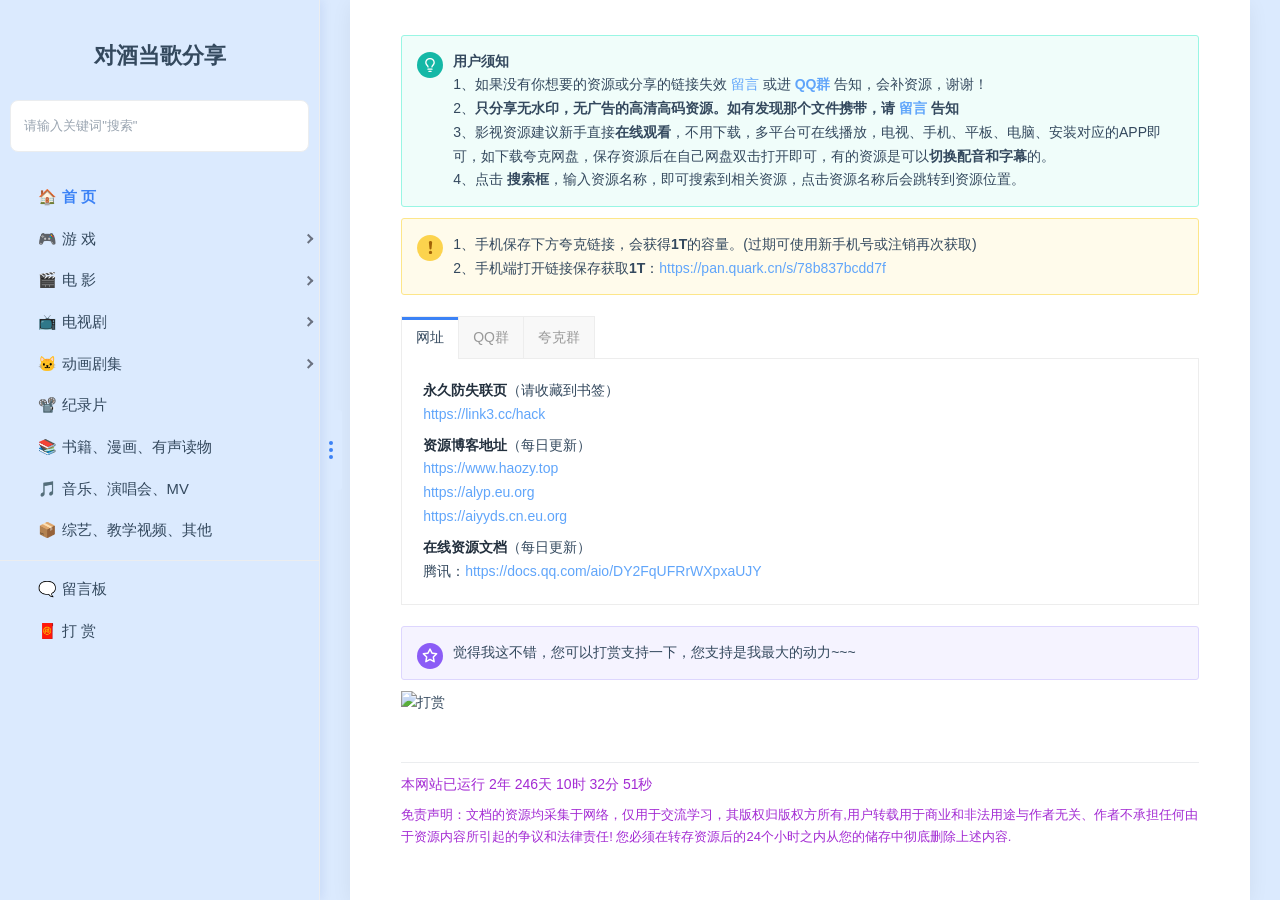
==== docs/index.html @ 49f0c4dc "chore: bump docsify search namespace" ====
<!DOCTYPE html>
<html lang="zh-cn">

<head>

    <meta charset="UTF-8" />
    <meta http-equiv="X-UA-Compatible" content="IE=edge,chrome=1" />
    <meta name="renderer" content="webkit" />
    <meta name="viewport" content="width=device-width, initial-scale=1, viewport-fit=cover">
    <meta name="referrer" content="no-referrer-when-downgrade">

    <title>对酒当歌分享 - 海量免费资源分享</title>

    <!-- 资源已全部自托管到 ./assets/vendor/，无外部 CDN 依赖 -->

    <link rel="icon" href="./favicon.ico" type="image/x-icon">
    <link rel="apple-touch-icon" href="./favicon.ico">

    <!-- v5 官方核心主题（自托管） -->
    <link rel="preload" href="./assets/vendor/core.min.css" as="style"
        onload="this.onload=null;this.rel='stylesheet'" />
    <noscript>
        <link rel="stylesheet" href="./assets/vendor/core.min.css" />
    </noscript>

    <!-- 主题样式（基于 docsify v5 官方核心主题 core.min.css 的轻量覆盖层，Vue 主题风） -->
    <link rel="stylesheet" href="./assets/css/theme.css" />


    <!-- docsify 核心 JS 预加载（自托管） -->
    <link rel="preload" href="./assets/vendor/docsify.min.js" as="script">
    <link rel="preload" href="./assets/vendor/search.min.js" as="script">

    <!-- Emoji 字体支持 - 确保所有系统都能显示 -->
    <link rel="preconnect" href="https://fonts.googleapis.com">
    <link rel="preconnect" href="https://fonts.gstatic.com" crossorigin>
    <link href="https://fonts.googleapis.com/css2?family=Noto+Color+Emoji&display=swap" rel="stylesheet">


    <svg style="display: none;">
        <symbol id="icon-home" viewBox="0 0 576 512">
            <path fill="currentColor"
                d="M575.8 255.5c0 18-15 32.1-32 32.1h-32l.7 160.2c0 2.7-.2 5.4-.5 8.1V472c0 22.1-17.9 40-40 40H456c-1.1 0-2.2 0-3.3-.1c-1.4 .1-2.8 .1-4.2 .1H416 392c-22.1 0-40-17.9-40-40V448 384c0-17.7-14.3-32-32-32H256c-17.7 0-32 14.3-32 32v64 24c0 22.1-17.9 40-40 40H160 128.1c-1.5 0-3-.1-4.5-.2c-1.2 .1-2.4 .2-3.6 .2H104c-22.1 0-40-17.9-40-40V360c0-.9 0-1.9 .1-2.8V287.6H32c-18 0-32-14-32-32.1c0-9 3-17 10-24L266.4 8c7-7 15-8 22-8s15 2 21 7L564.8 231.5c8 7 12 15 11 24z" />
        </symbol>
        <symbol id="icon-gamepad" viewBox="0 0 640 512">
            <path fill="currentColor"
                d="M192 64C86 64 0 150 0 256S86 448 192 448H448c106 0 192-86 192-192s-86-192-192-192H192zM496 168a40 40 0 1 1 0 80 40 40 0 1 1 0-80zM392 304a40 40 0 1 1 80 0 40 40 0 1 1 -80 0zM168 200c0-13.3 10.7-24 24-24h48v-48c0-13.3 10.7-24 24-24s24 10.7 24 24v48h48c13.3 0 24 10.7 24 24s-10.7 24-24 24H288v48c0 13.3-10.7 24-24 24s-24-10.7-24-24V224H192c-13.3 0-24-10.7-24-24z" />
        </symbol>
        <symbol id="icon-film" viewBox="0 0 512 512">
            <path fill="currentColor"
                d="M0 96C0 60.7 28.7 32 64 32H448c35.3 0 64 28.7 64 64V416c0 35.3-28.7 64-64 64H64c-35.3 0-64-28.7-64-64V96zM128 288a32 32 0 1 0 -64 0 32 32 0 1 0 64 0zm320-32a32 32 0 1 0 0 64 32 32 0 1 0 0-64zM256 320a64 64 0 1 0 0-128 64 64 0 1 0 0 128z" />
        </symbol>
        <symbol id="icon-search" viewBox="0 0 512 512">
            <path fill="currentColor"
                d="M416 208c0 45.9-14.9 88.3-40 122.7L502.6 457.4c12.5 12.5 12.5 32.8 0 45.3s-32.8 12.5-45.3 0L330.7 376c-34.4 25.2-76.8 40-122.7 40C93.1 416 0 322.9 0 208S93.1 0 208 0S416 93.1 416 208zM208 352a144 144 0 1 0 0-288 144 144 0 1 0 0 288z" />
        </symbol>
        <symbol id="icon-tv" viewBox="0 0 640 512">
            <path fill="currentColor"
                d="M64 64V352H576V64H64zM0 64C0 28.7 28.7 0 64 0H576c35.3 0 64 28.7 64 64V352c0 35.3-28.7 64-64 64H64c-35.3 0-64-28.7-64-64V64zM128 448H512v48c0 8.8-7.2 16-16 16H144c-8.8 0-16-7.2-16-16V448z" />
        </symbol>
        <symbol id="icon-cat" viewBox="0 0 576 512">
            <path fill="currentColor"
                d="M320 192h17.1c22.1 38.3 63.5 64 110.9 64c11 0 21.8-1.4 32-4v228c0 17.7-14.3 32-32 32s-32-14.3-32-32V339.2L280 448h56c17.7 0 32 14.3 32 32s-14.3 32-32 32H192c-53 0-96-43-96-96V192.5c0-16.1-12-29.8-28-31.8l-7.9-1c-17.5-2.2-30-18.5-27.8-36.1s18.5-30 36.1-27.8l7.9 1c48 6 84.1 46.8 84.1 95.3v85.3c34.4-51.7 93.2-85.8 160-85.8zm160 26.5v0c-10 3.5-20.8 5.5-32 5.5c-28.4 0-54-12.4-71.6-32h0c-3.7-4.1-7-8.5-9.9-13.2C357.3 164 352 146.6 352 128V32c0-17.7 14.3-32 32-32s32 14.3 32 32V128c0 8.8 7.2 16 16 16s16-7.2 16-16V32c0-17.7 14.3-32 32-32s32 14.3 32 32v96c0 17.6-4.6 34.2-12.6 48.6l-1.1 2c-5.6 9.6-12.7 18.2-21 25.4l-1.9 1.6c-.5 .5-1.1 .9-1.7 1.4z" />
        </symbol>
        <symbol id="icon-bars" viewBox="0 0 448 512">
            <path fill="currentColor"
                d="M0 96C0 78.3 14.3 64 32 64H416c17.7 0 32 14.3 32 32s-14.3 32-32 32H32C14.3 128 0 113.7 0 96zM0 256c0-17.7 14.3-32 32-32H416c17.7 0 32 14.3 32 32s-14.3 32-32 32H32c-17.7 0-32-14.3-32-32zM448 416c0 17.7-14.3 32-32 32H32c-17.7 0-32-14.3-32-32s14.3-32 32-32H416c17.7 0 32 14.3 32 32z" />
        </symbol>
        <symbol id="icon-times" viewBox="0 0 384 512">
            <path fill="currentColor"
                d="M342.6 150.6c12.5-12.5 12.5-32.8 0-45.3s-32.8-12.5-45.3 0L192 210.7 86.6 105.4c-12.5-12.5-32.8-12.5-45.3 0s-12.5 32.8 0 45.3L146.7 288 41.4 393.4c-12.5 12.5-12.5 32.8 0 45.3s32.8 12.5 45.3 0L192 365.3 297.4 470.6c12.5 12.5 32.8 12.5 45.3 0s12.5-32.8 0-45.3L237.3 288 342.6 182.6z" />
        </symbol>
        <symbol id="icon-spinner" viewBox="0 0 512 512">
            <path fill="currentColor"
                d="M304 48a48 48 0 1 0 -96 0 48 48 0 1 0 96 0zm0 416a48 48 0 1 0 -96 0 48 48 0 1 0 96 0zM48 304a48 48 0 1 0 0-96 48 48 0 1 0 0 96zm464-48a48 48 0 1 0 -96 0 48 48 0 1 0 96 0zM142.9 437A48 48 0 1 0 75 369.1 48 48 0 1 0 142.9 437zm0-294.2A48 48 0 1 0 75 75a48 48 0 1 0 67.9 67.9zM369.1 437A48 48 0 1 0 437 369.1 48 48 0 1 0 369.1 437z" />
        </symbol>
        <symbol id="icon-inbox" viewBox="0 0 512 512">
            <path fill="currentColor"
                d="M121 32C91.6 32 66 52 58.9 80.5L1.9 308.4C.6 313.5 0 318.7 0 323.9V416c0 35.3 28.7 64 64 64H448c35.3 0 64-28.7 64-64V323.9c0-5.2-.6-10.4-1.9-15.5l-57-227.9C446 52 420.4 32 391 32H121zm0 64H391c8.8 0 16.4 5.9 18.5 14.4L437.6 224H320l-32 64H224l-32-64H74.4l28.1-113.6c2.1-8.5 9.7-14.4 18.5-14.4z" />
        </symbol>
    </svg>
</head>

<body class="sidebar-chevron-right loading">
    <div id="app"></div>

    <nav class="mobile-nav">
        <div class="mobile-nav-container">
            <a href="/" class="mobile-nav-item" data-path="/">
                <span class="mobile-nav-icon"><svg>
                        <use href="#icon-home" />
                    </svg></span>
                <span>首页</span>
            </a>
            <div class="mobile-nav-item mobile-nav-has-submenu" data-submenu="games">
                <span class="mobile-nav-icon"><svg>
                        <use href="#icon-gamepad" />
                    </svg></span>
                <span>游戏</span>
            </div>
            <div class="mobile-nav-item mobile-nav-has-submenu" data-submenu="movie">
                <span class="mobile-nav-icon"><svg>
                        <use href="#icon-film" />
                    </svg></span>
                <span>电影</span>
            </div>
            <div class="mobile-nav-item mobile-nav-search" id="mobileNavSearch">
                <span class="mobile-nav-icon"><svg>
                        <use href="#icon-search" />
                    </svg></span>
                <span>搜索</span>
            </div>
            <div class="mobile-nav-item mobile-nav-has-submenu" data-submenu="tv">
                <span class="mobile-nav-icon"><svg>
                        <use href="#icon-tv" />
                    </svg></span>
                <span>剧集</span>
            </div>
            <div class="mobile-nav-item mobile-nav-has-submenu" data-submenu="animetv">
                <span class="mobile-nav-icon"><svg>
                        <use href="#icon-cat" />
                    </svg></span>
                <span>动漫</span>
            </div>
            <div class="mobile-nav-item mobile-nav-more" id="mobileNavMore">
                <span class="mobile-nav-icon"><svg>
                        <use href="#icon-bars" />
                    </svg></span>
                <span>更多</span>
            </div>
        </div>
    </nav>

    <div class="mobile-search-overlay" id="mobileSearchOverlay">
        <div class="mobile-search-container">
            <div class="mobile-search-box">
                <input type="text" class="mobile-search-input" id="mobileSearchInput" placeholder="搜索内容...">
                <button class="mobile-search-btn" id="mobileSearchBtn"><svg>
                        <use href="#icon-search" />
                    </svg></button>
            </div>
            <div class="mobile-search-results" id="mobileSearchResults"></div>
        </div>
        <div class="mobile-search-close" id="mobileSearchClose"><svg>
                <use href="#icon-times" />
            </svg></div>
    </div>

    <div class="mobile-nav-submenu" id="submenu-games">
        <a href="#/zh-cn/games/pc" class="mobile-nav-submenu-item">电脑游戏</a>
        <a href="#/zh-cn/games/fmvgame" class="mobile-nav-submenu-item">互动影游</a>
        <a href="#/zh-cn/games/HVgame" class="mobile-nav-submenu-item">虚拟化游戏</a>
        <a href="#/zh-cn/games/switch" class="mobile-nav-submenu-item">Switch游戏</a>
        <a href="#/zh-cn/games/android" class="mobile-nav-submenu-item">安卓游戏</a>
    </div>
    <div class="mobile-nav-submenu" id="submenu-movie">
        <a href="#/zh-cn/movie/popular" class="mobile-nav-submenu-item">热门电影</a>
        <a href="#/zh-cn/movie/classic" class="mobile-nav-submenu-item">经典电影</a>
        <a href="#/zh-cn/movie/series" class="mobile-nav-submenu-item">系列电影</a>
        <a href="#/zh-cn/movie/animefilms" class="mobile-nav-submenu-item">动画电影</a>
    </div>
    <div class="mobile-nav-submenu" id="submenu-tv">
        <a href="#/zh-cn/tv/china" class="mobile-nav-submenu-item">国产剧</a>
        <a href="#/zh-cn/tv/occident" class="mobile-nav-submenu-item">欧美剧</a>
        <a href="#/zh-cn/tv/jpandsk" class="mobile-nav-submenu-item">日韩剧</a>
    </div>
    <div class="mobile-nav-submenu" id="submenu-animetv">
        <a href="#/zh-cn/animetv/gcdm" class="mobile-nav-submenu-item">国产动漫</a>
        <a href="#/zh-cn/animetv/rbdm" class="mobile-nav-submenu-item">日本动漫</a>
        <a href="#/zh-cn/animetv/omdm" class="mobile-nav-submenu-item">欧美动漫</a>
        <a href="#/zh-cn/animetv/xpy" class="mobile-nav-submenu-item">小朋友动画</a>
    </div>
    <div class="mobile-nav-more-popup" id="mobileNavPopup">
        <a href="#/zh-cn/documentary" class="mobile-nav-more-item">纪录片</a>
        <a href="#/zh-cn/books" class="mobile-nav-more-item">书籍、漫画、有声读物</a>
        <a href="#/zh-cn/music" class="mobile-nav-more-item">音乐、演唱会、MV</a>
        <a href="#/zh-cn/others" class="mobile-nav-more-item">综艺、教学视频、其他</a>
        <a href="#/zh-cn/bbs" class="mobile-nav-more-item">留言板</a>
        <a href="#/zh-cn/dashang" class="mobile-nav-more-item">打 赏</a>
    </div>

    <!-- docsify 配置 -->
    <script>
        window.$docsify = {
            // 基础配置
            el: '#app',
            homepage: 'home.md',
            name: '对酒当歌分享',
            nameLink: '/',
            logo: '',
            repo: '',

            // 侧边栏配置
            loadSidebar: '_sidebar.md',
            subMaxLevel: 0,
            autoHeader: false,

            // 页面行为
            auto2top: false, // 关闭：否则每次切换页面强制回顶，会覆盖搜索结果「定位到标题」的默认跳转（docsify 默认即 false）
            coverpage: false,
            onlyCover: false,
            noEmoji: true,
            routerMode: 'hash',
            relativePath: false,
            externalLinkTarget: '_blank',
            catchPluginErrors: true,

            // 404 页面
            notFoundPage: '404.md',

            // 请求与链接
            noCompileLinks: [
                '^https://pan\\.quark\\.cn/s/',
                '^https://pan\\.xunlei\\.com/s/',
                '^https://pan\\.baidu\\.com/s/',
                '^https://www\\.aliyundrive\\.com/s/'
            ],
            alias: {
                '/zh-cn/_sidebar.md': '/_sidebar.md',
                '/.*/_sidebar.md': '/_sidebar.md'
            },

            // 插件配置

            // @alertbox/docsify-footer 插件
            loadFooter: '_footer.md',

            // docsify 搜索插件（v5）
            search: {
                paths: "auto",
                pathNamespaces: ['/zh-cn'],
                maxAge: 86400000, // 1天自动重建索引（配合更新时 bump namespace 强制访客刷新）
                placeholder: '请输入关键词"搜索"',
                noData: '没有搜到就换个关键词在试试。没有就联系站长让他上资源。',
                depth: 4,
                namespace: 'web-20261003042024805752', // 变更 namespace 强制所有访客重建搜索索引（弃用旧的 web-v2 缓存）
                // 将搜索框放到标题栏(.app-name)下方，而非默认的侧边栏最顶部
                insertAfter: '.app-name',
            },

            // 自定义插件
            plugins: [
                function (hook, vm) {
                    // 记录用户已展开的分组（按 href 标识），切换页面后保持展开状态
                    if (!window.__expandedGroups) window.__expandedGroups = new Set();

                    // 每次页面切换后执行（包含首次加载）
                    hook.doneEach(function () {
                        // 修复手机菜单显示问题
                        setTimeout(function () {
                            if (typeof toggleMobileNav === 'function') {
                                toggleMobileNav();
                            }
                        }, 100);

                        // 初始化Waline
                        if (typeof initWaline === 'function') {
                            initWaline();
                        }

                        // 侧边栏分组：默认收起，点击父级链接可展开/折叠
                        // 用自定义委托处理器（捕获阶段）切换 .collapse 类，
                        // 避免依赖官方 handler 的结构假设，并阻止其重复触发。
                        var sidebarNav = document.querySelector('.sidebar-nav');
                        if (sidebarNav) {
                            // 全局展开/折叠处理器（只绑一次）
                            if (!sidebarNav.dataset.collapseBound) {
                                sidebarNav.dataset.collapseBound = '1';
                                sidebarNav.addEventListener('click', function (e) {
                                    var a = e.target.closest('a');
                                    if (!a) return;
                                    var li = a.parentElement;
                                    if (li && li.tagName === 'LI' && li.querySelector(':scope > ul')) {
                                        e.stopPropagation(); // 阻止官方 collapse 处理器重复切换
                                        var key = a.getAttribute('href') || a.textContent.trim();
                                        var willOpen = li.classList.contains('collapse');
                                        // 手风琴：展开前先收起其它父级。
                                        // 关键：必须跳过被点击项的「祖先」——否则祖先拿到 .collapse 后，
                                        // 会因 `.sidebar-nav li.collapse>ul{display:none}` 把整个子树（含刚展开的项）一起隐藏。
                                        // 典型场景：「游戏 > 电脑游戏 > 第 N 页」三级嵌套，点开「电脑游戏」时不能收起「游戏」。
                                        if (willOpen) {
                                            sidebarNav.querySelectorAll('li').forEach(function (other) {
                                                if (other === li || other.contains(li)) return;
                                                if (other.tagName === 'LI' && other.querySelector(':scope > ul')) {
                                                    other.classList.add('collapse');
                                                    // 同步清掉其展开记录，保持跨页的展开状态一致
                                                    var otherA = other.querySelector(':scope > a');
                                                    if (otherA) {
                                                        window.__expandedGroups.delete(otherA.getAttribute('href') || otherA.textContent.trim());
                                                    }
                                                }
                                            });
                                        }
                                        if (li.classList.contains('collapse')) {
                                            li.classList.remove('collapse');
                                            window.__expandedGroups.add(key);
                                        } else {
                                            li.classList.add('collapse');
                                            window.__expandedGroups.delete(key);
                                        }
                                    }
                                }, true); // 捕获阶段，先于官方冒泡处理器执行
                            }

                            // 应用折叠状态：已展开的分组保持展开，其余默认收起
                            sidebarNav.querySelectorAll('li').forEach(function (li) {
                                var a = li.querySelector(':scope > a');
                                var hasChildUl = li.querySelector(':scope > ul');
                                if (a && hasChildUl) {
                                    var key = a.getAttribute('href') || a.textContent.trim();
                                    if (window.__expandedGroups.has(key)) {
                                        li.classList.remove('collapse');
                                    } else {
                                        li.classList.add('collapse');
                                    }
                                }
                            });
                        }

                        // 电脑游戏分页：切分页后回顶（不影响搜索结果 ?id= 定位）
                        if (typeof resetScrollForPagedGames === 'function') {
                            resetScrollForPagedGames();
                        }

                        // 正文内 TOC：抓取当前页 h2，注入「本页目录」卡片到正文顶部
                        // ⚠️ 必须在 seekRouteAnchor 之前：它插入的卡片会改变目标上方的文档高度，
                        //    顺序颠倒会让锚点落点偏移一个 TOC 卡片的高度。
                        buildInContentToc();

                        // PC 端网盘链接转二维码（点击展开）：夸克 / 迅雷 / 百度 / 阿里
                        // ⚠️ 同样必须在 seekRouteAnchor 之前：懒转换会让「隐藏链接→按钮」
                        //    使文档变矮，若排在定位之后会把已滚好的落点顶偏。
                        renderNetdiskQrcodes();

                        // 锚点定位兜底 + 目标标题高亮：
                        // docsify 核心只在 source==='navigate' 时滚动到 ?id= 标题，
                        // 首屏加载 / history 回退 / 页面高度收缩后会「没滚到位」，且核心不做任何视觉标记。
                        // 点击搜索结果时置 __anchorForceSeek=true → 强制定位；左侧色条高亮 2.6s 后淡出。
                        if (typeof seekRouteAnchor === 'function') {
                            var __forceSeek = !!window.__anchorForceSeek;
                            window.__anchorForceSeek = false;
                            seekRouteAnchor(__forceSeek);
                        }

                    });
                }
            ]
        }
    </script>

    <!-- 核心 JS（自托管于 ./assets/vendor/，无 CDN 依赖，避免被浏览器追踪防护拦截存储） -->
    <script src="./assets/vendor/docsify.min.js"></script>

    <!-- 搜索插件（自带 dexie，复用全局 window.marked） -->
    <script src="./assets/vendor/search.min.js"></script>

    <!-- 插件 JS -->
    <!-- 图片缩放 -->
    <script src="./assets/vendor/zoom-image.min.js"></script>
    <!-- tab选项卡 -->
    <script src="./assets/vendor/docsify-tabs.min.js"></script>
    <!-- 页脚 -->
    <script src="./assets/vendor/docsify-footer.min.js"></script>

    <!-- 二维码生成库（PC 端网盘链接转二维码：davidshimjs/qrcodejs，本地副本） -->
    <script src="./assets/js/qrcode.min.js"></script>

    <!-- 站点自定义脚本 -->
    <script src="./assets/js/site.js"></script>
    <script src="./assets/js/waline.js"></script>

</body>

</html>
---- docs/assets/vendor/core.min.css ----
:root{--color-bg:#fff;--color-text:#333;--theme-color:#0b85d7;--color-mono-min:var(--color-bg);--color-mono-1:color-mix(in srgb,var(--color-mono-min),var(--color-mono-max) 5%);--color-mono-2:color-mix(in srgb,var(--color-mono-min),var(--color-mono-max) 10%);--color-mono-3:color-mix(in srgb,var(--color-mono-min),var(--color-mono-max) 20%);--color-mono-4:color-mix(in srgb,var(--color-mono-min),var(--color-mono-max) 32%);--color-mono-5:color-mix(in srgb,var(--color-mono-max),var(--color-mono-min) 50%);--color-mono-6:color-mix(in srgb,var(--color-mono-max),var(--color-mono-min) 32%);--color-mono-7:color-mix(in srgb,var(--color-mono-max),var(--color-mono-min) 20%);--color-mono-8:color-mix(in srgb,var(--color-mono-max),var(--color-mono-min) 10%);--color-mono-9:color-mix(in srgb,var(--color-mono-max),var(--color-mono-min) 5%);--color-mono-max:var(--color-text);--theme-color-1:color-mix(in srgb,var(--theme-color),var(--color-mono-min) 90%);--theme-color-2:color-mix(in srgb,var(--theme-color),var(--color-mono-min) 75%);--theme-color-3:color-mix(in srgb,var(--theme-color),var(--color-mono-min) 55%);--theme-color-4:color-mix(in srgb,var(--theme-color),var(--color-mono-min) 30%);--theme-color-5:color-mix(in srgb,var(--theme-color),var(--color-mono-max) 30%);--theme-color-6:color-mix(in srgb,var(--theme-color),var(--color-mono-max) 55%);--theme-color-7:color-mix(in srgb,var(--theme-color),var(--color-mono-max) 75%);--theme-color-8:color-mix(in srgb,var(--theme-color),var(--color-mono-max) 90%);--font-family:system-ui,sans-serif;--font-family-emoji:"Apple Color Emoji","Segoe UI Emoji","Segoe UI Symbol","Noto Color Emoji";--font-family-mono:ui-monospace,"Cascadia Code","Source Code Pro",Menlo,Consolas,"DejaVu Sans Mono",monospace;--font-size:16px;--font-size-xxxl:calc(var(--font-size-xxl)*var(--modular-scale));--font-size-xxl:calc(var(--font-size-xl)*var(--modular-scale));--font-size-xl:calc(var(--font-size-l)*var(--modular-scale));--font-size-l:calc(1rem*var(--modular-scale));--font-size-m:var(--font-size);--font-size-s:max(13px,calc(var(--font-size-m)/var(--modular-scale)));--font-size-xs:max(11px,calc(var(--font-size-s)/var(--modular-scale)));--font-size-emoji:1.2em;--font-size-mono:0.875rem;--font-weight:350;--font-weight-mono:var(--font-weight);--line-height:1.6;--modular-scale:1.250;--border-color:var(--color-mono-2);--border-radius:3px;--duration-slow:500ms;--duration-medium:250ms;--duration-fast:150ms;--margin-block:1rem;--scroll-padding-top:var(--margin-block);--content-margin-inline:45px;--content-max-width:72ch;--cover-bg:unset;--cover-bg-brightness:1;--cover-bg-overlay:radial-gradient(transparent 60%,rgba(0,0,0,.1));--cover-color: ;--cover-title-color:var(--strong-color);--cover-title-font:var(--font-size-xxxl) var(--font-family);--blockquote-bg: ;--blockquote-border-color:var(--theme-color);--blockquote-border-radius:0;--blockquote-border-width:0 0 0 4px;--blockquote-color:var(--color-mono-6);--blockquote-padding:0 0 0 1.5em;--button-bg:var(--theme-color);--button-border-radius:100vh;--button-color:#fff;--button-padding:0.3em 1.25em 0.315em 1.25em;--callout-bg:var(--color-mono-1);--callout-border-color: ;--callout-border-radius:var(--border-radius);--callout-border-width:1px;--callout-charm-bg: ;--callout-charm-border-radius:100vh;--callout-charm-color:#fff;--callout-charm-content:"";--callout-charm-font-size:16px;--callout-charm-inset:1em auto auto 15px;--callout-charm-size:26px;--callout-charm-translate:0;--callout-color: ;--callout-padding:1em 1em 1em calc(25px + var(--callout-charm-size));--code-bg:var(--color-mono-1);--code-color: ;--codeblock-bg:var(--code-bg);--codeblock-color:var(--code-color);--codeblock-comment:#6e8090;--codeblock-function:#dd4a68;--codeblock-important:#c94922;--codeblock-keyword:#07a;--codeblock-operator:#a67f59;--codeblock-property:#c08b30;--codeblock-punctuation:#999;--codeblock-selector:#690;--codeblock-tag:#905;--codeblock-variable:#e90;--form-element-bg:var(--color-mono-1);--form-element-border-color:var(--color-mono-3);--form-element-border-radius:var(--border-radius);--form-element-color: ;--heading-color:var(--strong-color);--heading-font-weight:600;--heading-line-height:calc(2ex + 5px);--kbd-bg:var(--color-mono-1);--kbd-border:1px solid var(--color-mono-3);--kbd-border-radius:4px;--kbd-color:var(--color-mono-5);--kbd-alt-bg:var(--color-mono-1);--kbd-alt-border:none;--kbd-alt-border-radius:var(--kbd-border-radius);--kbd-alt-box-shadow:0 2px 0 1px var(--color-mono-3);--kbd-alt-color:var(--kbd-color);--link-color: ;--link-color-hover:var(--theme-color);--link-underline-color:var(--theme-color);--link-underline-color-hover:var(--link-underline-color);--link-underline-thickness:2px;--link-underline-thickness-hover:var(--link-underline-thickness);--mark-bg:#fef08a;--mark-color: ;--strong-color:color-mix(in srgb,var(--color-text),#000 35%);--strong-font-weight:600;--table-row-alt-bg:var(--color-mono-1);--navbar-font-size:var(--font-size);--navbar-height:4em;--navbar-link-color: ;--navbar-link-color-active:var(--theme-color);--navbar-drop-link-spacing:0.5em;--sidebar-bg:var(--color-bg);--sidebar-border-color:var(--border-color);--sidebar-color: ;--sidebar-font-size:var(--font-size);--sidebar-group-border: ;--sidebar-group-spacing: ;--sidebar-group-title-border: ;--sidebar-group-title-color:var(--strong-color);--sidebar-group-title-font-size: ;--sidebar-group-title-font-weight:var(--strong-font-weight);--sidebar-group-title-spacing: ;--sidebar-link-color:var(--color-text);--sidebar-link-color-active:var(--theme-color);--sidebar-link-spacing:0.75em;--sidebar-name-color:var(--strong-color);--sidebar-name-font-family:var(--font-family);--sidebar-name-font-size:var(--font-size-xl);--sidebar-name-font-weight:var(--strong-font-weight);--sidebar-name-margin:1.5rem 20px;--sidebar-pagelink-bg: ;--sidebar-pagelink-bg-collapsed: ;--sidebar-pagelink-bg-empty: ;--sidebar-pagelink-bg-expanded: ;--sidebar-toggle-alignment:center;--sidebar-toggle-bg:var(--color-mono-2);--sidebar-toggle-bg-hover:var(--button-bg);--sidebar-toggle-color:var(--color-mono-4);--sidebar-toggle-color-hover:var(--button-color);--sidebar-toggle-height:80px;--sidebar-toggle-margin-block:20px;--sidebar-toggle-width:22px;--sidebar-width:280px}.callout.caution{--callout-bg:#fef2f2;--callout-border-color:#fecaca;--callout-charm-bg:#ef4444 center no-repeat url('data:image/svg+xml;charset=utf-8,<svg xmlns="http://www.w3.org/2000/svg" width="13" height="13" fill="%23fff" viewBox="0 0 16 16"><path d="M10 14c0 1.1-.9 2-2 2s-2-.9-2-2 .9-2 2-2 2 .9 2 2M10 1.6c0-.4-.2-.7-.4-.9C9.2.3 8.6 0 8 0S6.8.2 6.5.6c-.3.3-.5.6-.5 1v.3l.8 7.7c.1.3.2.5.4.6.2.2.5.3.8.3s.6-.1.8-.2c.2-.2.3-.4.4-.7l.8-7.7z"/></svg>')}.callout.important{--callout-bg:#f5f3ff;--callout-border-color:#ddd6fe;--callout-charm-bg:#8b5cf6 center no-repeat url('data:image/svg+xml;charset=utf-8,<svg xmlns="http://www.w3.org/2000/svg" width="16" height="16" fill="%23fff" viewBox="0 0 16 16"><path d="M8 .25a.75.75 0 0 1 .673.418l1.882 3.815 4.21.612a.75.75 0 0 1 .416 1.279l-3.046 2.97.719 4.192a.751.751 0 0 1-1.088.791L8 12.347l-3.766 1.98a.75.75 0 0 1-1.088-.79l.72-4.194L.818 6.374a.75.75 0 0 1 .416-1.28l4.21-.611L7.327.668A.75.75 0 0 1 8 .25m0 2.445L6.615 5.5a.75.75 0 0 1-.564.41l-3.097.45 2.24 2.184a.75.75 0 0 1 .216.664l-.528 3.084 2.769-1.456a.75.75 0 0 1 .698 0l2.77 1.456-.53-3.084a.75.75 0 0 1 .216-.664l2.24-2.183-3.096-.45a.75.75 0 0 1-.564-.41z"/></svg>')}.callout.note{--callout-bg:var(--theme-color-1);--callout-border-color:var(--theme-color-2);--callout-charm-bg:var(--theme-color) center no-repeat url('data:image/svg+xml;charset=utf-8,<svg xmlns="http://www.w3.org/2000/svg" width="14" height="14" fill="%23fff" viewBox="0 0 16 16"><path d="M9.1 0c1.1 0 1.6.7 1.6 1.6 0 1-.9 2-2.1 2C7.6 3.6 7 3 7 2c0-.9.7-2 2.1-2M5.8 16c-.8 0-1.4-.5-.8-2.8l.9-4.1q.3-.9 0-.9c-.2 0-1.3.4-2 .9l-.4-.7c2.1-1.8 4.4-2.8 5.4-2.8.9 0 1 1 .6 2.6l-1.1 4.3c-.2.7-.1 1 .1 1s1.1-.3 1.9-1l.5.7c-2 2-4.2 2.8-5.1 2.8"/></svg>')}.callout.tip{--callout-bg:#f0fdfa;--callout-border-color:#99f6e4;--callout-charm-bg:#14b8a6 center no-repeat url('data:image/svg+xml;charset=utf-8,<svg xmlns="http://www.w3.org/2000/svg" width="14" height="14" fill="%23fff" viewBox="0 0 16 16"><path d="M8 1.5c-2.363 0-4 1.69-4 3.75 0 .984.424 1.625.984 2.304l.214.253c.223.264.47.556.673.848.284.411.537.896.621 1.49a.75.75 0 0 1-1.484.211c-.04-.282-.163-.547-.37-.847a9 9 0 0 0-.542-.68q-.126-.149-.268-.32C3.201 7.75 2.5 6.766 2.5 5.25 2.5 2.31 4.863 0 8 0s5.5 2.31 5.5 5.25c0 1.516-.701 2.5-1.328 3.259q-.142.172-.268.319c-.207.245-.383.453-.541.681-.208.3-.33.565-.37.847a.751.751 0 0 1-1.485-.212c.084-.593.337-1.078.621-1.489.203-.292.45-.584.673-.848q.113-.133.213-.253c.561-.679.985-1.32.985-2.304 0-2.06-1.637-3.75-4-3.75M5.75 12h4.5a.75.75 0 0 1 0 1.5h-4.5a.75.75 0 0 1 0-1.5M6 15.25a.75.75 0 0 1 .75-.75h2.5a.75.75 0 0 1 0 1.5h-2.5a.75.75 0 0 1-.75-.75"/></svg>')}.callout.warning{--callout-bg:#fffbeb;--callout-border-color:#fde68a;--callout-charm-bg:#fcd34d center no-repeat url('data:image/svg+xml;charset=utf-8,<svg xmlns="http://www.w3.org/2000/svg" width="13" height="13" fill="%23a16207" viewBox="0 0 16 16"><path d="M10 14c0 1.1-.9 2-2 2s-2-.9-2-2 .9-2 2-2 2 .9 2 2M10 1.6c0-.4-.2-.7-.4-.9C9.2.3 8.6 0 8 0S6.8.2 6.5.6c-.3.3-.5.6-.5 1v.3l.8 7.7c.1.3.2.5.4.6.2.2.5.3.8.3s.6-.1.8-.2c.2-.2.3-.4.4-.7l.8-7.7z"/></svg>')}:root{--z-skip-to-content:2147483647;--z-progress:2147483637;--z-sidebar:60;--z-sidebar-toggle:50;--z-main-overlay:40;--z-github-corner:30;--z-app-nav:20;--z-cover:10}*,:after,:before{box-sizing:border-box;border:0;font:inherit;-webkit-text-size-adjust:none;text-size-adjust:none}body,html{height:100vh}html{background:var(--color-bg);color:var(--color-text);font-family:var(--font-family);font-feature-settings:"liga" 1,"calt" 1;font-optical-sizing:auto;font-size:var(--font-size);font-weight:var(--font-weight);line-height:var(--line-height);scroll-padding-top:var(--scroll-padding-top)}body{overflow-x:hidden;margin:0}body:not(.ready){overflow:hidden}body:not(.ready) .app-nav,body:not(.ready) [data-cloak],body:not(.ready)>nav{display:none}body.loading:before{position:fixed}body.loading:has(:where(#main,.cover-main):not(:empty)):before{display:none}[tabindex="-1"]:focus{outline:none!important}small,sub,sup{display:inline-block;font-size:var(--font-size-s)}a{color:var(--link-color)}a:not(.button){text-decoration-color:var(--link-underline-color);text-decoration-line:underline;text-decoration-style:solid;text-decoration-thickness:var(--link-underline-thickness);text-underline-offset:2px}a:not(.button):hover{color:var(--link-color-hover);text-decoration-color:var(--link-underline-color-hover);text-decoration-thickness:var(--link-underline-thickness-hover)}h1,h2,h3,h4,h5,h6{margin:0;line-height:var(--heading-line-height)}hr{margin-block:1em;border:none;border-bottom:1px solid var(--border-color)}ins{text-decoration:underline}kbd{display:inline-block;min-width:2em;padding:.3em .5em;border:var(--kbd-border);border-radius:var(--kbd-border-radius);background:var(--kbd-bg);color:var(--kbd-color);font-size:var(--font-size-s);line-height:1;text-align:center;white-space:nowrap}mark{padding-inline:1px;border-radius:1px;background:var(--mark-bg);color:var(--mark-color)}strong{color:var(--strong-color);font-weight:var(--strong-font-weight)}summary{cursor:pointer}summary>*{display:inline}:disabled{cursor:not-allowed}a.button,button[type],input.button,input:is([type=button],[type=reset],[type=submit]){display:inline-block;margin-block:.35em;border:2px solid var(--color-mono-2);box-shadow:0 0 0 3px transparent;background:var(--color-mono-2);color:var(--color-text);cursor:pointer;vertical-align:middle;transition:outline-color var(--duration-fast)}:is(a.button,button[type],input.button,input:is([type=button],[type=reset],[type=submit])):not(:focus-visible){outline-color:transparent}:is(a.button,button[type],input.button,input:is([type=button],[type=reset],[type=submit])):hover{outline:3px solid var(--theme-color-3);outline-offset:1px}:is(a.button,button[type],input.button,input:is([type=button],[type=reset],[type=submit]))+:is(a.button,button[type],input.button,input:is([type=button],[type=reset],[type=submit])){margin-left:.25em}.primary:is(a.button,button[type],input.button,input:is([type=button],[type=reset],[type=submit])),.secondary:is(a.button,button[type],input.button,input:is([type=button],[type=reset],[type=submit])){border-color:var(--button-bg)}.primary:is(a.button,button[type],input.button,input:is([type=button],[type=reset],[type=submit])){background:var(--button-bg);color:var(--button-color)}.secondary:is(a.button,button[type],input.button,input:is([type=button],[type=reset],[type=submit])){background:transparent;color:var(--button-bg)}a.button,button[type],input:where([type=button],[type=reset],[type=submit]){padding:var(--button-padding);border-radius:var(--button-border-radius);text-decoration:none}:is(button[type],input.button,input:where([type=button],[type=reset],[type=submit])):disabled{opacity:.6;filter:grayscale(100%);pointer-events:none}button:not([type]){color:inherit}.emoji:where(img){height:1.2em;vertical-align:middle}.emoji:where(span){font-family:var(--font-family-emoji);font-size:var(--font-size-emoji);vertical-align:middle}:is(fieldset,input:not([type=checkbox]),optgroup,option,select,textarea):disabled{opacity:.6}fieldset,input,select,textarea{max-width:100%;border-radius:var(--form-element-border-radius)}input,select,textarea{padding:.25em .5em;border:1px solid var(--form-element-border-color);background:var(--form-element-bg);color:var(--form-element-color)}input,label,select{vertical-align:middle}fieldset{padding:1em;border:1px solid var(--color-mono-2)}fieldset>:first-child,fieldset>legend+*{margin-top:0}fieldset>:last-child{margin-bottom:0}input:where([type=checkbox],[type=radio]){--_size:1.1em;appearance:none;display:inline-block;position:relative;top:-.1em;height:var(--_size);width:var(--_size);margin:0;padding:0}input.toggle:where([type=checkbox],[type=radio]){--_inset:2px;--_handle-size:calc(var(--_size) - var(--_inset)*2);height:calc(var(--_size) + 2px);width:calc(var(--_size)*1.9);border-radius:100vh}input.toggle:where([type=checkbox],[type=radio]):after,input.toggle:where([type=checkbox],[type=radio]):before{all:unset}input.toggle:where([type=checkbox],[type=radio]):before{content:"";display:inline-block;position:absolute;top:var(--_inset);left:var(--_inset);height:var(--_handle-size);width:var(--_handle-size);border-radius:100vh;background:var(--color-mono-3);transition:all var(--duration-fast)}input.toggle:where([type=checkbox],[type=radio]):checked{background:var(--theme-color);border-color:var(--theme-color)}input.toggle:where([type=checkbox],[type=radio]):checked:before{left:calc(100% - var(--_handle-size) - var(--_inset));background:var(--color-bg)}label input:where([type=checkbox],[type=radio]){margin-right:.25em}input:where([type=checkbox]):not(.toggle){border-radius:min(var(--form-element-border-radius),3px)}input:where([type=checkbox]):not(.toggle):before{content:"";display:inline-block;position:absolute;top:43%;left:50%;rotate:40deg;translate:-50% -50%;height:.7em;width:.4em;border-bottom:2px solid transparent;border-right:2px solid transparent}input:where([type=checkbox]):not(.toggle):checked{border-color:var(--theme-color);background:var(--theme-color)}input:where([type=checkbox]):not(.toggle):checked:before{border-color:var(--color-bg)}input:where([type=radio]):not(.toggle){border-radius:100vh}input:where([type=radio]):not(.toggle):checked{border-color:var(--theme-color);box-shadow:inset 0 0 0 .25em var(--theme-color)}label{display:inline-block}select{appearance:none;padding-right:20px;background-image:url("data:image/svg+xml;charset=utf-8,%3Csvg xmlns='http://www.w3.org/2000/svg' viewBox='0 0 4.95 10'%3E%3Cpath d='m1.41 4.67 1.07-1.49 1.06 1.49zM3.54 5.33 2.48 6.82 1.41 5.33z' opacity='.5'/%3E%3C/svg%3E");background-position:right 2px center;background-repeat:no-repeat;font-weight:400}@media screen and (prefers-color-scheme:dark){select{background-image:url("data:image/svg+xml;charset=utf-8,%3Csvg xmlns='http://www.w3.org/2000/svg' viewBox='0 0 4.95 10'%3E%3Cpath fill='%23fff' d='m1.41 4.67 1.07-1.49 1.06 1.49zM3.54 5.33 2.48 6.82 1.41 5.33z' opacity='.4'/%3E%3C/svg%3E")}}body>.progress{position:fixed;z-index:var(--z-progress);inset:0 0 auto 0;height:2px;width:0;background:var(--theme-color);transition:width var(--duration-medium) ease,opacity calc(var(--duration-medium)*2)}main{display:block;position:relative;width:100vw;min-height:100vh}main:before{content:"";position:fixed;z-index:var(--z-main-overlay);top:0;bottom:0;width:0;background:transparent;transition:width 0s var(--duration-medium),background var(--duration-medium)}main.hidden{display:none}main>.content{position:absolute;inset:0;transition:left var(--duration-medium) ease}body:has(.sidebar.show) :is(main>.content){left:var(--sidebar-width)}body:not:has(.sidebar) :is(main>.content){position:static}.github-corner{position:absolute;top:0;right:0;z-index:var(--z-github-corner);border-bottom:0;text-decoration:none}.github-corner:hover .octo-arm{animation:github-corner .56s ease-in-out}.github-corner svg{height:var(--navbar-height);width:var(--navbar-height);color:var(--color-bg);fill:var(--theme-color)}@keyframes github-corner{0%,to{rotate:0}20%,60%{rotate:-25deg}40%,80%{rotate:10deg}}.loading:empty,.loading:not(:empty):before{--_gradient:no-repeat radial-gradient(farthest-side,var(--theme-color) 92%,#0000);content:"";display:block;width:36px;aspect-ratio:1;background:var(--_gradient) top,var(--_gradient) left,var(--_gradient) right,var(--_gradient) bottom;background-size:10px 10px;animation:loading 1s infinite}.loading:not(:empty):before{position:absolute;z-index:1;top:50%;left:50%;translate:-50% -50%}@keyframes loading{to{rotate:.5turn}}#app{display:flex;align-items:center;justify-content:center;gap:.75em;height:100vh;padding-inline:50px}#skip-to-content{position:fixed;z-index:var(--z-skip-to-content);top:0;left:50%;opacity:0;translate:-50% -100%;transition-property:opacity,translate;transition-duration:0s,var(--duration-medium);transition-delay:var(--duration-medium),0s;transition-timing-function:ease}#skip-to-content:focus{opacity:1;translate:-50% .75rem;transition-duration:0s,var(--duration-medium);transition-delay:0s,0s}.cover{display:none;position:relative;z-index:var(--z-cover);min-height:100vh;width:100%;align-items:center;background:var(--cover-bg);color:var(--cover-color)}.cover:before{content:"";position:absolute;inset:0 0 0 0;background:var(--cover-bg-overlay);-webkit-backdrop-filter:brightness(var(--cover-bg-brightness));backdrop-filter:brightness(var(--cover-bg-brightness))}.cover.show{display:flex}.cover a:not(.anchor){text-decoration-color:var(--theme-color)}.cover blockquote{font-size:var(--font-size-xl);line-height:var(--heading-line-height);text-align:center}:is(.cover blockquote),:is(.cover blockquote)>p{margin-block:1rem}.cover h1{position:relative;color:var(--cover-title-color);font:var(--cover-title-font)}:is(:is(.cover h1) a),:is(:is(.cover h1) a):hover{text-decoration-color:transparent}:is(.cover h1) a{color:var(--cover-title-color)}:is(.cover h1) small{font-weight:var(--font-weight);position:absolute;bottom:0}.cover ul{margin-bottom:1.5rem;padding:0;list-style-type:none}.cover-main{position:relative;z-index:1;flex:1;margin:5vh var(--content-margin-inline);text-align:center}.app-nav{display:flex;align-items:center;justify-content:end;gap:1em;position:absolute;z-index:var(--z-app-nav);top:0;right:0;left:0;height:var(--navbar-height);padding-inline:var(--content-margin-inline);transition:left var(--duration-medium) ease}.app-nav:has(~.github-corner){padding-inline-end:calc(var(--navbar-height) + 1em)}body:where(:has(.sidebar.show)) .app-nav{left:var(--sidebar-width)}.app-nav a{color:var(--navbar-link-color);text-decoration-color:transparent}:is(.app-nav a):hover{translate:0;text-decoration-color:var(--navbar-link-color-active)}.active :is(.app-nav a){color:var(--navbar-link-color-active)}.app-nav ul{list-style:none;margin:0;padding:0}.app-nav>ul{display:flex;justify-content:end;flex-wrap:wrap;gap:0 1em}.app-nav li{display:inline-block;position:relative;white-space:nowrap;cursor:pointer}:is(.app-nav li) ul{position:absolute;z-index:1;top:-9999vh;right:50%;translate:50% 0;overflow-y:auto;max-height:calc(100vh - 61px);padding:1em;border:1px solid var(--border-color);border-radius:var(--border-radius);background:var(--color-bg)}li:last-child :is(:is(.app-nav li) ul){right:calc(0px - var(--content-margin-inline)/2);translate:0}:is(.app-nav li) li{display:block;margin-block:var(--navbar-drop-link-spacing)}:is(:is(.app-nav li) li):first-child{margin-top:0}:is(:is(.app-nav li) li):last-child{margin-bottom:0}:is(:is(.app-nav li) li) a{display:flex;align-items:center;gap:.25em;margin:0}:is(:is(:is(.app-nav li) li) a):hover{color:var(--navbar-link-color-active)}:is(:is(.app-nav li):focus-within,:is(.app-nav li):hover) ul{top:100%}.app-nav p{margin:0}.app-nav>:where(a,p),.app-nav>ul>li>:where(a,p){white-space:nowrap}.app-nav-merged{display:none}:root{--_sidebar-inset:20px;--_sidebar-list-inset:0.85em;--_sidebar-scrollbar-width:10px}@supports (scrollbar-width:auto){:root{--_sidebar-scrollbar-width:4px}}:is(.app-nav-merged,.sidebar-nav)>*{margin-inline:var(--_sidebar-inset)}:is(:is(.app-nav-merged,.sidebar-nav)>*):first-child{margin-top:0}:is(.app-nav-merged,.sidebar-nav)>hr{margin-inline:0}:is(.app-nav-merged,.sidebar-nav) ul{margin:0;padding:0;list-style:none}:is(:is(.app-nav-merged,.sidebar-nav)>ul)>*{margin-left:var(--_sidebar-inset)}:is(:is(.app-nav-merged,.sidebar-nav)>ul) ul{padding-left:var(--_sidebar-list-inset)}.group:is(:is(:is(.app-nav-merged,.sidebar-nav)>ul)>li){padding-top:var(--sidebar-group-spacing);border-top:var(--sidebar-group-border)}.group:is(:is(:is(.app-nav-merged,.sidebar-nav)>ul)>li):has(+:not(.group)),.group:is(:is(:is(.app-nav-merged,.sidebar-nav)>ul)>li):last-child{border-bottom:var(--sidebar-group-border)}:is(.app-nav-merged,.sidebar-nav) li{margin-block:var(--sidebar-link-spacing)}:is(:is(.app-nav-merged,.sidebar-nav) li)>p{margin:0}.group-title:is(:is(:is(.app-nav-merged,.sidebar-nav) li)>p){margin-right:var(--_sidebar-inset);margin-bottom:var(--sidebar-group-title-spacing);padding-bottom:var(--sidebar-group-title-spacing);border-bottom:var(--sidebar-group-title-border);color:var(--sidebar-group-title-color);font-size:var(--sidebar-group-title-font-size);font-weight:var(--sidebar-group-title-font-weight)}:is(:is(.app-nav-merged,.sidebar-nav) li) a{display:block;padding-right:var(--_sidebar-inset);overflow:hidden}:is(:is(:is(.app-nav-merged,.sidebar-nav) li) a):has(img,svg){display:flex;align-items:center;gap:.25em}.active:is(:is(.app-nav-merged,.sidebar-nav) li)>a{color:var(--sidebar-link-color-active)}.collapse:is(:is(.app-nav-merged,.sidebar-nav) li)>:not(a){display:none}.sidebar{visibility:hidden;position:absolute;z-index:var(--z-sidebar);top:0;bottom:0;left:0;translate:calc(0px - var(--sidebar-width));width:var(--sidebar-width);overscroll-behavior:contain;border-right:1px solid var(--sidebar-border-color);background:var(--sidebar-bg);color:var(--sidebar-color);font-size:var(--sidebar-font-size);transition:translate var(--duration-medium) ease,visibility var(--duration-medium)}@supports (scrollbar-width:auto){.sidebar::-webkit-scrollbar{width:var(--_sidebar-scrollbar-width)}.sidebar::-webkit-scrollbar-thumb{border-radius:var(--_sidebar-scrollbar-width);background:transparent}.sidebar:hover::-webkit-scrollbar-thumb{background:hsla(0,0%,53.3%,.4)}.sidebar:hover::-webkit-scrollbar-track{background:hsla(0,0%,53.3%,.1)}}.sidebar a[href]{text-decoration-color:transparent;color:var(--sidebar-link-color)}:is(.sidebar a[href]):hover{translate:0;text-decoration-color:var(--sidebar-link-color-active)}.sidebar .app-name{margin:var(--sidebar-name-margin);color:var(--sidebar-name-color);font-family:var(--sidebar-name-font-family);font-size:var(--sidebar-name-font-size);font-weight:var(--sidebar-name-font-weight);text-align:center}:is(.sidebar a.app-name-link) img{display:block;max-width:100%}:is(.sidebar a.app-name-link):hover{color:var(--sidebar-link-color-active);text-decoration-color:transparent}body:has(.sidebar.show) .sidebar{visibility:visible;translate:0}body.sticky .sidebar{position:fixed;overflow-y:auto}:is(.sidebar-nav li) a.page-link{border-radius:var(--border-radius);background:var(--sidebar-pagelink-bg)}.active>:is(:is(.sidebar-nav li) a.page-link),:has(.active)>:is(:is(.sidebar-nav li) a.page-link){background:var(--sidebar-pagelink-bg-expanded)}:is(.active>:is(:is(.sidebar-nav li) a.page-link),:has(.active)>:is(:is(.sidebar-nav li) a.page-link)):only-child{background:var(--sidebar-pagelink-bg-empty)}.collapse>:is(:is(.sidebar-nav li) a.page-link){background:var(--sidebar-pagelink-bg-collapsed)}.sidebar-toggle{display:flex;align-items:var(--sidebar-toggle-alignment);justify-content:start;position:absolute;z-index:var(--z-sidebar-toggle);top:0;bottom:0;width:var(--sidebar-toggle-width);margin:0;padding:0;border:0;background:transparent;cursor:pointer;-webkit-tap-highlight-color:transparent;transition:background var(--duration-medium),translate var(--duration-medium) ease}@media screen and (any-hover){.sidebar-toggle:hover{background:color-mix(in srgb,var(--sidebar-toggle-bg-hover) 10%,transparent)}}body:where(:has(.sidebar.show)) .sidebar-toggle{translate:var(--sidebar-width);transition:background 0s,translate var(--duration-medium) ease}body.sticky .sidebar-toggle{position:fixed}@media screen and not (any-hover){.sidebar-toggle{width:calc(var(--content-margin-inline) - 10px)}}.sidebar-toggle-button{display:flex;flex-direction:column;justify-content:center;align-items:center;height:var(--sidebar-toggle-height);width:var(--sidebar-toggle-width);margin-block:var(--sidebar-toggle-margin-block);border-radius:0 var(--border-radius) var(--border-radius) 0;background:var(--sidebar-toggle-bg);color:var(--sidebar-toggle-color);transition-duration:var(--duration-medium);transition-property:background,translate}.sidebar-toggle-button span{--_size:4px;display:block;height:var(--_size);width:var(--_size);border-radius:100vh;background:currentColor;transition:background var(--duration-medium)}:is(.sidebar-toggle-button span):nth-child(2){margin-block:calc(var(--_size) - 1px)}@media screen and (any-hover){.sidebar-toggle-button:hover,body:where(:has(.sidebar-toggle:hover)) .sidebar-toggle-button{background:var(--sidebar-toggle-bg-hover);color:var(--sidebar-toggle-color-hover)}}.markdown-section{position:relative;width:var(--content-max-width);max-width:calc(100% - var(--content-margin-inline)*2);margin:var(--content-margin-inline) auto 0 auto;padding-bottom:2rem}body:has(.app-nav) .markdown-section{margin-top:calc(var(--navbar-height) + var(--content-margin-inline)/2)}.markdown-section>:first-child{margin-top:0}.markdown-section blockquote,.markdown-section details,.markdown-section figure,.markdown-section form,.markdown-section iframe,.markdown-section ol,.markdown-section output,.markdown-section p,.markdown-section pre,.markdown-section table,.markdown-section ul{margin-block:var(--margin-block)}.anchor:is(.markdown-section a){color:inherit}.anchor:is(.markdown-section a):not(:hover){text-decoration-color:transparent}.anchor:is(.markdown-section a):hover{translate:0 0 0;text-decoration-color:var(--link-underline-color-hover)}.markdown-section blockquote{position:relative;overflow:auto;margin-inline:0;padding:var(--blockquote-padding);border:solid var(--blockquote-border-color);border-width:var(--blockquote-border-width);border-radius:var(--blockquote-border-radius);background:var(--blockquote-bg);color:var(--blockquote-color)}:is(.markdown-section blockquote)>:first-child{margin-top:0}:is(.markdown-section blockquote)>:last-child{margin-bottom:0}.markdown-section em{font-style:italic}.markdown-section hr{margin-block:2em}.markdown-section iframe{display:block;width:100%;max-width:100%;border:1px solid var(--color-mono-2)}.markdown-section img{max-width:100%}.markdown-section kbd{margin-inline:.15em}.alt:is(.markdown-section kbd){padding:.5em;border:var(--kbd-alt-border);border-radius:var(--kbd-alt-border-radius);box-shadow:var(--kbd-alt-box-shadow);background:var(--kbd-alt-bg);color:var(--kbd-alt-color);font-size:var(--font-size-m)}.markdown-section .callout{position:relative;margin-block:calc(var(--margin-block)*1.5);padding:var(--callout-padding);border:solid var(--callout-border-color);border-width:var(--callout-border-width);border-radius:var(--callout-border-radius);background:var(--callout-bg);color:var(--callout-color)}:is(.markdown-section .callout):before{content:var(--callout-charm-content);position:absolute;inset:var(--callout-charm-inset);height:var(--callout-charm-size);width:var(--callout-charm-size);translate:var(--callout-charm-translate);border-radius:var(--callout-charm-border-radius);background:var(--callout-charm-bg);color:var(--callout-charm-color);font-size:var(--callout-charm-font-size);font-weight:var(--strong-font-weight);line-height:var(--callout-charm-size);text-align:center}:is(.markdown-section .callout)>:first-child{margin-top:0}:is(.markdown-section .callout)>:last-child{margin-bottom:0}:is(.markdown-section .callout) code,:is(.markdown-section .callout) strong{color:inherit}:is(.markdown-section .callout) code{background:rgba(0,0,0,.05)}:is(.markdown-section .callout) pre:where([data-lang]){background:hsla(0,0%,100%,.4)}:is(.markdown-section .callout) .callout{margin-block:var(--margin-block)}.markdown-section code,.markdown-section output,.markdown-section pre{border-radius:var(--border-radius)}.markdown-section code,.markdown-section pre,.markdown-section samp{font-family:var(--font-family-mono);font-size:var(--font-size-mono)}.markdown-section output,.markdown-section pre[data-lang]{position:relative}:is(.markdown-section output,.markdown-section pre[data-lang]):after{content:attr(data-lang);position:absolute;top:.5rem;right:.5rem;color:inherit;font-family:var(--font-family);font-size:var(--font-size-xs);letter-spacing:.02em;line-height:1;opacity:.5}.markdown-section :not(pre)>code,.markdown-section samp{white-space:pre-wrap;overflow-wrap:break-word}.markdown-section code{margin:0 .1em;padding:.2em .35em;background:var(--code-bg);color:var(--code-color)}:is(.markdown-section code) .token{position:relative;left:auto}.markdown-section output{display:block;padding:1.7rem 1.4rem 1.4rem;border:1px solid var(--color-mono-2)}:is(.markdown-section output)>:first-child{margin-top:0}:is(.markdown-section output)>:last-child{margin-bottom:0}.markdown-section pre[data-lang]{padding:0!important;border-radius:var(--border-radius)!important;font-family:var(--font-family-mono)!important;font-size:var(--font-size-mono)!important;line-height:inherit!important;tab-size:2!important;text-align:left;white-space:pre;word-spacing:normal;word-wrap:normal;word-break:normal;hyphens:none}:is(.markdown-section pre[data-lang]):only-child{margin:0}:is(.markdown-section pre[data-lang])>code{display:block;overflow:auto;margin:0!important;padding:0!important;padding-block:1.5rem!important;padding-inline:1.5rem!important;background:transparent;color:inherit;font-size:inherit;white-space:inherit}.markdown-section samp{font-weight:var(--strong-font-weight)}:is(.markdown-section samp) .token{position:relative;left:auto}.markdown-section :where(h1,h2,h3,h4,h5,h6){margin:2rem 0 .5em;color:var(--heading-color);font-weight:var(--heading-font-weight)}[id]:is(.markdown-section :where(h1,h2,h3,h4,h5,h6)) a{overflow-x:clip;overflow-y:visible;text-overflow:ellipsis}.markdown-section h1,.markdown-section h2{margin-top:2.5rem}.markdown-section :is(h1,h2,h3,h4,h5,h6)+*{margin-top:0}.markdown-section h1{font-size:var(--font-size-xxxl)}:is(.markdown-section h1):first-of-type{margin-top:0}.markdown-section h2{--_spacing:0.5em;margin-bottom:calc(var(--_spacing) + var(--heading-line-height) - var(--font-size-xxl));padding-bottom:var(--_spacing);border-bottom:1px solid var(--border-color);font-size:var(--font-size-xxl)}.markdown-section h3{font-size:var(--font-size-xl)}.markdown-section h4{font-size:var(--font-size-l)}.markdown-section h5{font-size:var(--font-size-m)}:is(.markdown-section h6),:is(.markdown-section h6)+:not(h1,h2,h3,h4,h5){font-size:var(--font-size-s)}.markdown-section ol,.markdown-section ul{margin:0;padding-inline-start:1.5em}:is(.markdown-section ol,.markdown-section ul) :is(.markdown-section ol,.markdown-section ul){margin-top:.25em}:is(.markdown-section li):not(:last-child){margin-bottom:.25em}.markdown-section ul.task-list{--_checkbox-margin:0.2em;--_checkbox-offset:1.6em;padding-inline-start:.6em}:is(.markdown-section ul.task-list) input[type=checkbox]{margin-top:-.15em;margin-right:var(--_checkbox-margin);margin-left:calc(0px - var(--_checkbox-offset))}:is(.markdown-section ul.task-list) li{position:relative;margin-top:var(--_checkbox-margin);margin-bottom:var(--_checkbox-margin);margin-left:var(--_checkbox-offset);list-style-type:none}:is(:is(.markdown-section ul.task-list) li):has(.task-list):before{content:"";position:absolute;z-index:-1;top:1em;left:-1em;bottom:0;border-left:1px solid var(--color-mono-2)}:is(.markdown-section ul.task-list) ul.task-list{padding-inline-start:1.5em}:is(:is(.markdown-section ul.task-list) ul.task-list) li{margin-left:var(--_checkbox-margin)}:is(:is(:is(.markdown-section ul.task-list) ul.task-list)>li):after{content:"";position:absolute;z-index:-1;top:.9em;left:-2.7em;width:1.25em;border-top:1px solid var(--color-mono-2);border-left:none}:is(:is(:is(.markdown-section ul.task-list) ul.task-list)>li):last-child:after{bottom:0;background:var(--color-bg)}.markdown-section td,.markdown-section th{padding:.25em .75em;border:1px solid var(--color-mono-2)}.markdown-section table{display:block;width:100%;overflow:auto;border-collapse:collapse;border-spacing:0}.markdown-section thead{display:none;font-weight:var(--strong-font-weight);text-align:left}:is(.markdown-section thead):has(th:not(:empty)){display:table-header-group}.markdown-section th{font-weight:var(--strong-font-weight)}:is(.markdown-section th):not([align]){text-align:left}.markdown-section tr{border-top:1px solid var(--color-mono-2)}:is(.markdown-section tr):nth-child(2n){background:var(--table-row-alt-bg)}pre[data-lang]{background:var(--codeblock-bg);color:var(--codeblock-color)}.namespace{opacity:.7}.token.boolean,.token.constant,.token.deleted,.token.number,.token.property,.token.symbol,.token.tag{color:var(--codeblock-tag)}.token.attr-name,.token.builtin,.token.char,.token.inserted,.token.selector,.token.string{color:var(--codeblock-selector)}.language-css .token.string,.style .token.string,.token.entity,.token.operator,.token.url{color:var(--codeblock-operator)}.token.cdata,.token.comment,.token.doctype,.token.prolog{color:var(--codeblock-comment)}.token.atrule,.token.attr-value,.token.keyword{color:var(--codeblock-keyword)}.token.important,.token.regex,.token.variable{color:var(--codeblock-variable)}.token.bold,.token.important{font-weight:var(--strong-font-weight)}.token.entity{cursor:help}.token.function{color:var(--codeblock-function)}.token.important{color:var(--codeblock-important)}.token.italic{font-style:italic}.token.punctuation{color:var(--codeblock-punctuation)}[class*=clamp-]{overflow:hidden;text-overflow:ellipsis}[class*=clamp-]:not(.clamp-1){display:-webkit-box;-webkit-box-orient:vertical}.clamp-1{white-space:nowrap}.clamp-2{-webkit-line-clamp:2}.clamp-3{-webkit-line-clamp:3}.visually-hidden{clip-path:inset(50%);height:1px;overflow:hidden;position:absolute;white-space:nowrap;width:1px}:root{--_mobile-breakpoint:640px}@media (prefers-reduced-motion){:root{--duration-slow:0s;--duration-medium:0s;--duration-fast:0s}}@media print{.app-nav,.github-corner,.sidebar,.sidebar-toggle{display:none}}@media screen and (max-width:640px){.app-nav-merged{display:block}body:has(.sidebar.show) .app-nav,body:has(.sidebar.show) .github-corner{pointer-events:none}body:has(.sidebar.show) .app-nav{left:0}:is(body:has(.sidebar.show) main):before{width:100%;background:rgba(0,0,0,.15);transition:width 0s,background var(--duration-medium)}body:has(.sidebar.show) .sidebar-toggle{width:calc(100% - var(--sidebar-width))}:is(body:has(.sidebar.show) .sidebar-toggle):hover{background:transparent}body:has(.sidebar.show) main>.content{left:0}body:has(.app-nav-merged) .app-nav{display:none}body:has(.app-nav-merged) .markdown-section{margin-top:var(--content-margin-inline)}}:root:has(body[class*=sidebar-chevron]){--sidebar-chevron-collapsed-color:var(--color-mono-3);--sidebar-chevron-expanded-color:var(--theme-color);--sidebar-pagelink-bg:no-repeat var(--_sidebar_pagelink-bg-left) calc(50% - 2.5px) /6px 5px linear-gradient(45deg,transparent 2.75px,var(--sidebar-chevron-collapsed-color) 2.75px 4.25px,transparent 4px),no-repeat var(--_sidebar_pagelink-bg-left) calc(50% + 2.5px) /6px 5px linear-gradient(135deg,transparent 2.75px,var(--sidebar-chevron-collapsed-color) 2.75px 4.25px,transparent 4px);--sidebar-pagelink-bg-collapsed:no-repeat var(--_sidebar_pagelink-bg-left) calc(50% - 2.5px) /6px 5px linear-gradient(45deg,transparent 2.75px,var(--sidebar-chevron-expanded-color) 2.75px 4.25px,transparent 4px),no-repeat var(--_sidebar_pagelink-bg-left) calc(50% + 2.5px) /6px 5px linear-gradient(135deg,transparent 2.75px,var(--sidebar-chevron-expanded-color) 2.75px 4.25px,transparent 4px);--sidebar-pagelink-bg-expanded:no-repeat calc(var(--_sidebar_pagelink-bg-left) - 2px) center /5px 6px linear-gradient(225deg,transparent 2.75px,var(--sidebar-chevron-expanded-color) 2.75px 4.25px,transparent 4.25px),no-repeat calc(var(--_sidebar_pagelink-bg-left) + 3px) center /5px 6px linear-gradient(135deg,transparent 2.75px,var(--sidebar-chevron-expanded-color) 2.75px 4.25px,transparent 4.25px);--sidebar-pagelink-bg-empty:no-repeat var(--_sidebar_pagelink-bg-left) center /7px 7px radial-gradient(circle,var(--sidebar-chevron-expanded-color) 0,var(--sidebar-chevron-expanded-color) 70%,transparent 71%)}body[class*=sidebar-chevron] .sidebar-nav a.page-link.no-chevron{background:none}:root:has(body.sidebar-chevron-left){--_sidebar_pagelink-bg-left:2px}body.sidebar-chevron-left .sidebar-nav{--_inset:18px}:is(:is(body.sidebar-chevron-left .sidebar-nav) li) a.page-link{padding-left:var(--_inset)}:is(:is(body.sidebar-chevron-left .sidebar-nav) li):has(>.page-link,>p>.page-link)>p>ul,:is(:is(body.sidebar-chevron-left .sidebar-nav) li):has(>.page-link,>p>.page-link)>ul{margin-left:calc(var(--_sidebar-list-inset) + var(--_inset));padding-left:0}:root:has(body.sidebar-chevron-right){--_sidebar_pagelink-bg-left:calc(100% - var(--_sidebar-inset))}:is(:is(body.sidebar-chevron-right .sidebar-nav) li) a{padding-right:calc(var(--_sidebar-inset) + 15px)}:root:has(body.sidebar-group-box){--sidebar-group-border:1px solid var(--sidebar-border-color);--sidebar-group-spacing:1em}:root:has(body.sidebar-group-underline){--sidebar-group-spacing:0.5em;--sidebar-group-title-border:1px solid var(--sidebar-border-color);--sidebar-group-title-spacing:0.35em}:is(body.sidebar-link-clamp .sidebar) a:not(.app-name-link){overflow:hidden;white-space:nowrap;text-overflow:ellipsis}:is(body.sidebar-toggle-chevron .sidebar-toggle-button) span{--_size:10px;border:solid;border-radius:0;background:transparent}:is(:is(body.sidebar-toggle-chevron .sidebar-toggle-button) span):where(:not(:first-child)){display:none}:is(:is(body.sidebar-toggle-chevron .sidebar-toggle-button) span):first-child{height:var(--_size);width:var(--_size);border-width:2px 2px 0 0;rotate:45deg;translate:-20%}body:has(.sidebar.show) :is(:is(body.sidebar-toggle-chevron .sidebar-toggle-button) span):first-child{rotate:-135deg;translate:20%}:is(body.sidebar-toggle-hamburger .sidebar-toggle-button) span{height:2px;width:65%;max-width:16px}
/*# sourceMappingURL=core.min.css.map */
---- docs/assets/vendor/core.min.css ----
:root{--color-bg:#fff;--color-text:#333;--theme-color:#0b85d7;--color-mono-min:var(--color-bg);--color-mono-1:color-mix(in srgb,var(--color-mono-min),var(--color-mono-max) 5%);--color-mono-2:color-mix(in srgb,var(--color-mono-min),var(--color-mono-max) 10%);--color-mono-3:color-mix(in srgb,var(--color-mono-min),var(--color-mono-max) 20%);--color-mono-4:color-mix(in srgb,var(--color-mono-min),var(--color-mono-max) 32%);--color-mono-5:color-mix(in srgb,var(--color-mono-max),var(--color-mono-min) 50%);--color-mono-6:color-mix(in srgb,var(--color-mono-max),var(--color-mono-min) 32%);--color-mono-7:color-mix(in srgb,var(--color-mono-max),var(--color-mono-min) 20%);--color-mono-8:color-mix(in srgb,var(--color-mono-max),var(--color-mono-min) 10%);--color-mono-9:color-mix(in srgb,var(--color-mono-max),var(--color-mono-min) 5%);--color-mono-max:var(--color-text);--theme-color-1:color-mix(in srgb,var(--theme-color),var(--color-mono-min) 90%);--theme-color-2:color-mix(in srgb,var(--theme-color),var(--color-mono-min) 75%);--theme-color-3:color-mix(in srgb,var(--theme-color),var(--color-mono-min) 55%);--theme-color-4:color-mix(in srgb,var(--theme-color),var(--color-mono-min) 30%);--theme-color-5:color-mix(in srgb,var(--theme-color),var(--color-mono-max) 30%);--theme-color-6:color-mix(in srgb,var(--theme-color),var(--color-mono-max) 55%);--theme-color-7:color-mix(in srgb,var(--theme-color),var(--color-mono-max) 75%);--theme-color-8:color-mix(in srgb,var(--theme-color),var(--color-mono-max) 90%);--font-family:system-ui,sans-serif;--font-family-emoji:"Apple Color Emoji","Segoe UI Emoji","Segoe UI Symbol","Noto Color Emoji";--font-family-mono:ui-monospace,"Cascadia Code","Source Code Pro",Menlo,Consolas,"DejaVu Sans Mono",monospace;--font-size:16px;--font-size-xxxl:calc(var(--font-size-xxl)*var(--modular-scale));--font-size-xxl:calc(var(--font-size-xl)*var(--modular-scale));--font-size-xl:calc(var(--font-size-l)*var(--modular-scale));--font-size-l:calc(1rem*var(--modular-scale));--font-size-m:var(--font-size);--font-size-s:max(13px,calc(var(--font-size-m)/var(--modular-scale)));--font-size-xs:max(11px,calc(var(--font-size-s)/var(--modular-scale)));--font-size-emoji:1.2em;--font-size-mono:0.875rem;--font-weight:350;--font-weight-mono:var(--font-weight);--line-height:1.6;--modular-scale:1.250;--border-color:var(--color-mono-2);--border-radius:3px;--duration-slow:500ms;--duration-medium:250ms;--duration-fast:150ms;--margin-block:1rem;--scroll-padding-top:var(--margin-block);--content-margin-inline:45px;--content-max-width:72ch;--cover-bg:unset;--cover-bg-brightness:1;--cover-bg-overlay:radial-gradient(transparent 60%,rgba(0,0,0,.1));--cover-color: ;--cover-title-color:var(--strong-color);--cover-title-font:var(--font-size-xxxl) var(--font-family);--blockquote-bg: ;--blockquote-border-color:var(--theme-color);--blockquote-border-radius:0;--blockquote-border-width:0 0 0 4px;--blockquote-color:var(--color-mono-6);--blockquote-padding:0 0 0 1.5em;--button-bg:var(--theme-color);--button-border-radius:100vh;--button-color:#fff;--button-padding:0.3em 1.25em 0.315em 1.25em;--callout-bg:var(--color-mono-1);--callout-border-color: ;--callout-border-radius:var(--border-radius);--callout-border-width:1px;--callout-charm-bg: ;--callout-charm-border-radius:100vh;--callout-charm-color:#fff;--callout-charm-content:"";--callout-charm-font-size:16px;--callout-charm-inset:1em auto auto 15px;--callout-charm-size:26px;--callout-charm-translate:0;--callout-color: ;--callout-padding:1em 1em 1em calc(25px + var(--callout-charm-size));--code-bg:var(--color-mono-1);--code-color: ;--codeblock-bg:var(--code-bg);--codeblock-color:var(--code-color);--codeblock-comment:#6e8090;--codeblock-function:#dd4a68;--codeblock-important:#c94922;--codeblock-keyword:#07a;--codeblock-operator:#a67f59;--codeblock-property:#c08b30;--codeblock-punctuation:#999;--codeblock-selector:#690;--codeblock-tag:#905;--codeblock-variable:#e90;--form-element-bg:var(--color-mono-1);--form-element-border-color:var(--color-mono-3);--form-element-border-radius:var(--border-radius);--form-element-color: ;--heading-color:var(--strong-color);--heading-font-weight:600;--heading-line-height:calc(2ex + 5px);--kbd-bg:var(--color-mono-1);--kbd-border:1px solid var(--color-mono-3);--kbd-border-radius:4px;--kbd-color:var(--color-mono-5);--kbd-alt-bg:var(--color-mono-1);--kbd-alt-border:none;--kbd-alt-border-radius:var(--kbd-border-radius);--kbd-alt-box-shadow:0 2px 0 1px var(--color-mono-3);--kbd-alt-color:var(--kbd-color);--link-color: ;--link-color-hover:var(--theme-color);--link-underline-color:var(--theme-color);--link-underline-color-hover:var(--link-underline-color);--link-underline-thickness:2px;--link-underline-thickness-hover:var(--link-underline-thickness);--mark-bg:#fef08a;--mark-color: ;--strong-color:color-mix(in srgb,var(--color-text),#000 35%);--strong-font-weight:600;--table-row-alt-bg:var(--color-mono-1);--navbar-font-size:var(--font-size);--navbar-height:4em;--navbar-link-color: ;--navbar-link-color-active:var(--theme-color);--navbar-drop-link-spacing:0.5em;--sidebar-bg:var(--color-bg);--sidebar-border-color:var(--border-color);--sidebar-color: ;--sidebar-font-size:var(--font-size);--sidebar-group-border: ;--sidebar-group-spacing: ;--sidebar-group-title-border: ;--sidebar-group-title-color:var(--strong-color);--sidebar-group-title-font-size: ;--sidebar-group-title-font-weight:var(--strong-font-weight);--sidebar-group-title-spacing: ;--sidebar-link-color:var(--color-text);--sidebar-link-color-active:var(--theme-color);--sidebar-link-spacing:0.75em;--sidebar-name-color:var(--strong-color);--sidebar-name-font-family:var(--font-family);--sidebar-name-font-size:var(--font-size-xl);--sidebar-name-font-weight:var(--strong-font-weight);--sidebar-name-margin:1.5rem 20px;--sidebar-pagelink-bg: ;--sidebar-pagelink-bg-collapsed: ;--sidebar-pagelink-bg-empty: ;--sidebar-pagelink-bg-expanded: ;--sidebar-toggle-alignment:center;--sidebar-toggle-bg:var(--color-mono-2);--sidebar-toggle-bg-hover:var(--button-bg);--sidebar-toggle-color:var(--color-mono-4);--sidebar-toggle-color-hover:var(--button-color);--sidebar-toggle-height:80px;--sidebar-toggle-margin-block:20px;--sidebar-toggle-width:22px;--sidebar-width:280px}.callout.caution{--callout-bg:#fef2f2;--callout-border-color:#fecaca;--callout-charm-bg:#ef4444 center no-repeat url('data:image/svg+xml;charset=utf-8,<svg xmlns="http://www.w3.org/2000/svg" width="13" height="13" fill="%23fff" viewBox="0 0 16 16"><path d="M10 14c0 1.1-.9 2-2 2s-2-.9-2-2 .9-2 2-2 2 .9 2 2M10 1.6c0-.4-.2-.7-.4-.9C9.2.3 8.6 0 8 0S6.8.2 6.5.6c-.3.3-.5.6-.5 1v.3l.8 7.7c.1.3.2.5.4.6.2.2.5.3.8.3s.6-.1.8-.2c.2-.2.3-.4.4-.7l.8-7.7z"/></svg>')}.callout.important{--callout-bg:#f5f3ff;--callout-border-color:#ddd6fe;--callout-charm-bg:#8b5cf6 center no-repeat url('data:image/svg+xml;charset=utf-8,<svg xmlns="http://www.w3.org/2000/svg" width="16" height="16" fill="%23fff" viewBox="0 0 16 16"><path d="M8 .25a.75.75 0 0 1 .673.418l1.882 3.815 4.21.612a.75.75 0 0 1 .416 1.279l-3.046 2.97.719 4.192a.751.751 0 0 1-1.088.791L8 12.347l-3.766 1.98a.75.75 0 0 1-1.088-.79l.72-4.194L.818 6.374a.75.75 0 0 1 .416-1.28l4.21-.611L7.327.668A.75.75 0 0 1 8 .25m0 2.445L6.615 5.5a.75.75 0 0 1-.564.41l-3.097.45 2.24 2.184a.75.75 0 0 1 .216.664l-.528 3.084 2.769-1.456a.75.75 0 0 1 .698 0l2.77 1.456-.53-3.084a.75.75 0 0 1 .216-.664l2.24-2.183-3.096-.45a.75.75 0 0 1-.564-.41z"/></svg>')}.callout.note{--callout-bg:var(--theme-color-1);--callout-border-color:var(--theme-color-2);--callout-charm-bg:var(--theme-color) center no-repeat url('data:image/svg+xml;charset=utf-8,<svg xmlns="http://www.w3.org/2000/svg" width="14" height="14" fill="%23fff" viewBox="0 0 16 16"><path d="M9.1 0c1.1 0 1.6.7 1.6 1.6 0 1-.9 2-2.1 2C7.6 3.6 7 3 7 2c0-.9.7-2 2.1-2M5.8 16c-.8 0-1.4-.5-.8-2.8l.9-4.1q.3-.9 0-.9c-.2 0-1.3.4-2 .9l-.4-.7c2.1-1.8 4.4-2.8 5.4-2.8.9 0 1 1 .6 2.6l-1.1 4.3c-.2.7-.1 1 .1 1s1.1-.3 1.9-1l.5.7c-2 2-4.2 2.8-5.1 2.8"/></svg>')}.callout.tip{--callout-bg:#f0fdfa;--callout-border-color:#99f6e4;--callout-charm-bg:#14b8a6 center no-repeat url('data:image/svg+xml;charset=utf-8,<svg xmlns="http://www.w3.org/2000/svg" width="14" height="14" fill="%23fff" viewBox="0 0 16 16"><path d="M8 1.5c-2.363 0-4 1.69-4 3.75 0 .984.424 1.625.984 2.304l.214.253c.223.264.47.556.673.848.284.411.537.896.621 1.49a.75.75 0 0 1-1.484.211c-.04-.282-.163-.547-.37-.847a9 9 0 0 0-.542-.68q-.126-.149-.268-.32C3.201 7.75 2.5 6.766 2.5 5.25 2.5 2.31 4.863 0 8 0s5.5 2.31 5.5 5.25c0 1.516-.701 2.5-1.328 3.259q-.142.172-.268.319c-.207.245-.383.453-.541.681-.208.3-.33.565-.37.847a.751.751 0 0 1-1.485-.212c.084-.593.337-1.078.621-1.489.203-.292.45-.584.673-.848q.113-.133.213-.253c.561-.679.985-1.32.985-2.304 0-2.06-1.637-3.75-4-3.75M5.75 12h4.5a.75.75 0 0 1 0 1.5h-4.5a.75.75 0 0 1 0-1.5M6 15.25a.75.75 0 0 1 .75-.75h2.5a.75.75 0 0 1 0 1.5h-2.5a.75.75 0 0 1-.75-.75"/></svg>')}.callout.warning{--callout-bg:#fffbeb;--callout-border-color:#fde68a;--callout-charm-bg:#fcd34d center no-repeat url('data:image/svg+xml;charset=utf-8,<svg xmlns="http://www.w3.org/2000/svg" width="13" height="13" fill="%23a16207" viewBox="0 0 16 16"><path d="M10 14c0 1.1-.9 2-2 2s-2-.9-2-2 .9-2 2-2 2 .9 2 2M10 1.6c0-.4-.2-.7-.4-.9C9.2.3 8.6 0 8 0S6.8.2 6.5.6c-.3.3-.5.6-.5 1v.3l.8 7.7c.1.3.2.5.4.6.2.2.5.3.8.3s.6-.1.8-.2c.2-.2.3-.4.4-.7l.8-7.7z"/></svg>')}:root{--z-skip-to-content:2147483647;--z-progress:2147483637;--z-sidebar:60;--z-sidebar-toggle:50;--z-main-overlay:40;--z-github-corner:30;--z-app-nav:20;--z-cover:10}*,:after,:before{box-sizing:border-box;border:0;font:inherit;-webkit-text-size-adjust:none;text-size-adjust:none}body,html{height:100vh}html{background:var(--color-bg);color:var(--color-text);font-family:var(--font-family);font-feature-settings:"liga" 1,"calt" 1;font-optical-sizing:auto;font-size:var(--font-size);font-weight:var(--font-weight);line-height:var(--line-height);scroll-padding-top:var(--scroll-padding-top)}body{overflow-x:hidden;margin:0}body:not(.ready){overflow:hidden}body:not(.ready) .app-nav,body:not(.ready) [data-cloak],body:not(.ready)>nav{display:none}body.loading:before{position:fixed}body.loading:has(:where(#main,.cover-main):not(:empty)):before{display:none}[tabindex="-1"]:focus{outline:none!important}small,sub,sup{display:inline-block;font-size:var(--font-size-s)}a{color:var(--link-color)}a:not(.button){text-decoration-color:var(--link-underline-color);text-decoration-line:underline;text-decoration-style:solid;text-decoration-thickness:var(--link-underline-thickness);text-underline-offset:2px}a:not(.button):hover{color:var(--link-color-hover);text-decoration-color:var(--link-underline-color-hover);text-decoration-thickness:var(--link-underline-thickness-hover)}h1,h2,h3,h4,h5,h6{margin:0;line-height:var(--heading-line-height)}hr{margin-block:1em;border:none;border-bottom:1px solid var(--border-color)}ins{text-decoration:underline}kbd{display:inline-block;min-width:2em;padding:.3em .5em;border:var(--kbd-border);border-radius:var(--kbd-border-radius);background:var(--kbd-bg);color:var(--kbd-color);font-size:var(--font-size-s);line-height:1;text-align:center;white-space:nowrap}mark{padding-inline:1px;border-radius:1px;background:var(--mark-bg);color:var(--mark-color)}strong{color:var(--strong-color);font-weight:var(--strong-font-weight)}summary{cursor:pointer}summary>*{display:inline}:disabled{cursor:not-allowed}a.button,button[type],input.button,input:is([type=button],[type=reset],[type=submit]){display:inline-block;margin-block:.35em;border:2px solid var(--color-mono-2);box-shadow:0 0 0 3px transparent;background:var(--color-mono-2);color:var(--color-text);cursor:pointer;vertical-align:middle;transition:outline-color var(--duration-fast)}:is(a.button,button[type],input.button,input:is([type=button],[type=reset],[type=submit])):not(:focus-visible){outline-color:transparent}:is(a.button,button[type],input.button,input:is([type=button],[type=reset],[type=submit])):hover{outline:3px solid var(--theme-color-3);outline-offset:1px}:is(a.button,button[type],input.button,input:is([type=button],[type=reset],[type=submit]))+:is(a.button,button[type],input.button,input:is([type=button],[type=reset],[type=submit])){margin-left:.25em}.primary:is(a.button,button[type],input.button,input:is([type=button],[type=reset],[type=submit])),.secondary:is(a.button,button[type],input.button,input:is([type=button],[type=reset],[type=submit])){border-color:var(--button-bg)}.primary:is(a.button,button[type],input.button,input:is([type=button],[type=reset],[type=submit])){background:var(--button-bg);color:var(--button-color)}.secondary:is(a.button,button[type],input.button,input:is([type=button],[type=reset],[type=submit])){background:transparent;color:var(--button-bg)}a.button,button[type],input:where([type=button],[type=reset],[type=submit]){padding:var(--button-padding);border-radius:var(--button-border-radius);text-decoration:none}:is(button[type],input.button,input:where([type=button],[type=reset],[type=submit])):disabled{opacity:.6;filter:grayscale(100%);pointer-events:none}button:not([type]){color:inherit}.emoji:where(img){height:1.2em;vertical-align:middle}.emoji:where(span){font-family:var(--font-family-emoji);font-size:var(--font-size-emoji);vertical-align:middle}:is(fieldset,input:not([type=checkbox]),optgroup,option,select,textarea):disabled{opacity:.6}fieldset,input,select,textarea{max-width:100%;border-radius:var(--form-element-border-radius)}input,select,textarea{padding:.25em .5em;border:1px solid var(--form-element-border-color);background:var(--form-element-bg);color:var(--form-element-color)}input,label,select{vertical-align:middle}fieldset{padding:1em;border:1px solid var(--color-mono-2)}fieldset>:first-child,fieldset>legend+*{margin-top:0}fieldset>:last-child{margin-bottom:0}input:where([type=checkbox],[type=radio]){--_size:1.1em;appearance:none;display:inline-block;position:relative;top:-.1em;height:var(--_size);width:var(--_size);margin:0;padding:0}input.toggle:where([type=checkbox],[type=radio]){--_inset:2px;--_handle-size:calc(var(--_size) - var(--_inset)*2);height:calc(var(--_size) + 2px);width:calc(var(--_size)*1.9);border-radius:100vh}input.toggle:where([type=checkbox],[type=radio]):after,input.toggle:where([type=checkbox],[type=radio]):before{all:unset}input.toggle:where([type=checkbox],[type=radio]):before{content:"";display:inline-block;position:absolute;top:var(--_inset);left:var(--_inset);height:var(--_handle-size);width:var(--_handle-size);border-radius:100vh;background:var(--color-mono-3);transition:all var(--duration-fast)}input.toggle:where([type=checkbox],[type=radio]):checked{background:var(--theme-color);border-color:var(--theme-color)}input.toggle:where([type=checkbox],[type=radio]):checked:before{left:calc(100% - var(--_handle-size) - var(--_inset));background:var(--color-bg)}label input:where([type=checkbox],[type=radio]){margin-right:.25em}input:where([type=checkbox]):not(.toggle){border-radius:min(var(--form-element-border-radius),3px)}input:where([type=checkbox]):not(.toggle):before{content:"";display:inline-block;position:absolute;top:43%;left:50%;rotate:40deg;translate:-50% -50%;height:.7em;width:.4em;border-bottom:2px solid transparent;border-right:2px solid transparent}input:where([type=checkbox]):not(.toggle):checked{border-color:var(--theme-color);background:var(--theme-color)}input:where([type=checkbox]):not(.toggle):checked:before{border-color:var(--color-bg)}input:where([type=radio]):not(.toggle){border-radius:100vh}input:where([type=radio]):not(.toggle):checked{border-color:var(--theme-color);box-shadow:inset 0 0 0 .25em var(--theme-color)}label{display:inline-block}select{appearance:none;padding-right:20px;background-image:url("data:image/svg+xml;charset=utf-8,%3Csvg xmlns='http://www.w3.org/2000/svg' viewBox='0 0 4.95 10'%3E%3Cpath d='m1.41 4.67 1.07-1.49 1.06 1.49zM3.54 5.33 2.48 6.82 1.41 5.33z' opacity='.5'/%3E%3C/svg%3E");background-position:right 2px center;background-repeat:no-repeat;font-weight:400}@media screen and (prefers-color-scheme:dark){select{background-image:url("data:image/svg+xml;charset=utf-8,%3Csvg xmlns='http://www.w3.org/2000/svg' viewBox='0 0 4.95 10'%3E%3Cpath fill='%23fff' d='m1.41 4.67 1.07-1.49 1.06 1.49zM3.54 5.33 2.48 6.82 1.41 5.33z' opacity='.4'/%3E%3C/svg%3E")}}body>.progress{position:fixed;z-index:var(--z-progress);inset:0 0 auto 0;height:2px;width:0;background:var(--theme-color);transition:width var(--duration-medium) ease,opacity calc(var(--duration-medium)*2)}main{display:block;position:relative;width:100vw;min-height:100vh}main:before{content:"";position:fixed;z-index:var(--z-main-overlay);top:0;bottom:0;width:0;background:transparent;transition:width 0s var(--duration-medium),background var(--duration-medium)}main.hidden{display:none}main>.content{position:absolute;inset:0;transition:left var(--duration-medium) ease}body:has(.sidebar.show) :is(main>.content){left:var(--sidebar-width)}body:not:has(.sidebar) :is(main>.content){position:static}.github-corner{position:absolute;top:0;right:0;z-index:var(--z-github-corner);border-bottom:0;text-decoration:none}.github-corner:hover .octo-arm{animation:github-corner .56s ease-in-out}.github-corner svg{height:var(--navbar-height);width:var(--navbar-height);color:var(--color-bg);fill:var(--theme-color)}@keyframes github-corner{0%,to{rotate:0}20%,60%{rotate:-25deg}40%,80%{rotate:10deg}}.loading:empty,.loading:not(:empty):before{--_gradient:no-repeat radial-gradient(farthest-side,var(--theme-color) 92%,#0000);content:"";display:block;width:36px;aspect-ratio:1;background:var(--_gradient) top,var(--_gradient) left,var(--_gradient) right,var(--_gradient) bottom;background-size:10px 10px;animation:loading 1s infinite}.loading:not(:empty):before{position:absolute;z-index:1;top:50%;left:50%;translate:-50% -50%}@keyframes loading{to{rotate:.5turn}}#app{display:flex;align-items:center;justify-content:center;gap:.75em;height:100vh;padding-inline:50px}#skip-to-content{position:fixed;z-index:var(--z-skip-to-content);top:0;left:50%;opacity:0;translate:-50% -100%;transition-property:opacity,translate;transition-duration:0s,var(--duration-medium);transition-delay:var(--duration-medium),0s;transition-timing-function:ease}#skip-to-content:focus{opacity:1;translate:-50% .75rem;transition-duration:0s,var(--duration-medium);transition-delay:0s,0s}.cover{display:none;position:relative;z-index:var(--z-cover);min-height:100vh;width:100%;align-items:center;background:var(--cover-bg);color:var(--cover-color)}.cover:before{content:"";position:absolute;inset:0 0 0 0;background:var(--cover-bg-overlay);-webkit-backdrop-filter:brightness(var(--cover-bg-brightness));backdrop-filter:brightness(var(--cover-bg-brightness))}.cover.show{display:flex}.cover a:not(.anchor){text-decoration-color:var(--theme-color)}.cover blockquote{font-size:var(--font-size-xl);line-height:var(--heading-line-height);text-align:center}:is(.cover blockquote),:is(.cover blockquote)>p{margin-block:1rem}.cover h1{position:relative;color:var(--cover-title-color);font:var(--cover-title-font)}:is(:is(.cover h1) a),:is(:is(.cover h1) a):hover{text-decoration-color:transparent}:is(.cover h1) a{color:var(--cover-title-color)}:is(.cover h1) small{font-weight:var(--font-weight);position:absolute;bottom:0}.cover ul{margin-bottom:1.5rem;padding:0;list-style-type:none}.cover-main{position:relative;z-index:1;flex:1;margin:5vh var(--content-margin-inline);text-align:center}.app-nav{display:flex;align-items:center;justify-content:end;gap:1em;position:absolute;z-index:var(--z-app-nav);top:0;right:0;left:0;height:var(--navbar-height);padding-inline:var(--content-margin-inline);transition:left var(--duration-medium) ease}.app-nav:has(~.github-corner){padding-inline-end:calc(var(--navbar-height) + 1em)}body:where(:has(.sidebar.show)) .app-nav{left:var(--sidebar-width)}.app-nav a{color:var(--navbar-link-color);text-decoration-color:transparent}:is(.app-nav a):hover{translate:0;text-decoration-color:var(--navbar-link-color-active)}.active :is(.app-nav a){color:var(--navbar-link-color-active)}.app-nav ul{list-style:none;margin:0;padding:0}.app-nav>ul{display:flex;justify-content:end;flex-wrap:wrap;gap:0 1em}.app-nav li{display:inline-block;position:relative;white-space:nowrap;cursor:pointer}:is(.app-nav li) ul{position:absolute;z-index:1;top:-9999vh;right:50%;translate:50% 0;overflow-y:auto;max-height:calc(100vh - 61px);padding:1em;border:1px solid var(--border-color);border-radius:var(--border-radius);background:var(--color-bg)}li:last-child :is(:is(.app-nav li) ul){right:calc(0px - var(--content-margin-inline)/2);translate:0}:is(.app-nav li) li{display:block;margin-block:var(--navbar-drop-link-spacing)}:is(:is(.app-nav li) li):first-child{margin-top:0}:is(:is(.app-nav li) li):last-child{margin-bottom:0}:is(:is(.app-nav li) li) a{display:flex;align-items:center;gap:.25em;margin:0}:is(:is(:is(.app-nav li) li) a):hover{color:var(--navbar-link-color-active)}:is(:is(.app-nav li):focus-within,:is(.app-nav li):hover) ul{top:100%}.app-nav p{margin:0}.app-nav>:where(a,p),.app-nav>ul>li>:where(a,p){white-space:nowrap}.app-nav-merged{display:none}:root{--_sidebar-inset:20px;--_sidebar-list-inset:0.85em;--_sidebar-scrollbar-width:10px}@supports (scrollbar-width:auto){:root{--_sidebar-scrollbar-width:4px}}:is(.app-nav-merged,.sidebar-nav)>*{margin-inline:var(--_sidebar-inset)}:is(:is(.app-nav-merged,.sidebar-nav)>*):first-child{margin-top:0}:is(.app-nav-merged,.sidebar-nav)>hr{margin-inline:0}:is(.app-nav-merged,.sidebar-nav) ul{margin:0;padding:0;list-style:none}:is(:is(.app-nav-merged,.sidebar-nav)>ul)>*{margin-left:var(--_sidebar-inset)}:is(:is(.app-nav-merged,.sidebar-nav)>ul) ul{padding-left:var(--_sidebar-list-inset)}.group:is(:is(:is(.app-nav-merged,.sidebar-nav)>ul)>li){padding-top:var(--sidebar-group-spacing);border-top:var(--sidebar-group-border)}.group:is(:is(:is(.app-nav-merged,.sidebar-nav)>ul)>li):has(+:not(.group)),.group:is(:is(:is(.app-nav-merged,.sidebar-nav)>ul)>li):last-child{border-bottom:var(--sidebar-group-border)}:is(.app-nav-merged,.sidebar-nav) li{margin-block:var(--sidebar-link-spacing)}:is(:is(.app-nav-merged,.sidebar-nav) li)>p{margin:0}.group-title:is(:is(:is(.app-nav-merged,.sidebar-nav) li)>p){margin-right:var(--_sidebar-inset);margin-bottom:var(--sidebar-group-title-spacing);padding-bottom:var(--sidebar-group-title-spacing);border-bottom:var(--sidebar-group-title-border);color:var(--sidebar-group-title-color);font-size:var(--sidebar-group-title-font-size);font-weight:var(--sidebar-group-title-font-weight)}:is(:is(.app-nav-merged,.sidebar-nav) li) a{display:block;padding-right:var(--_sidebar-inset);overflow:hidden}:is(:is(:is(.app-nav-merged,.sidebar-nav) li) a):has(img,svg){display:flex;align-items:center;gap:.25em}.active:is(:is(.app-nav-merged,.sidebar-nav) li)>a{color:var(--sidebar-link-color-active)}.collapse:is(:is(.app-nav-merged,.sidebar-nav) li)>:not(a){display:none}.sidebar{visibility:hidden;position:absolute;z-index:var(--z-sidebar);top:0;bottom:0;left:0;translate:calc(0px - var(--sidebar-width));width:var(--sidebar-width);overscroll-behavior:contain;border-right:1px solid var(--sidebar-border-color);background:var(--sidebar-bg);color:var(--sidebar-color);font-size:var(--sidebar-font-size);transition:translate var(--duration-medium) ease,visibility var(--duration-medium)}@supports (scrollbar-width:auto){.sidebar::-webkit-scrollbar{width:var(--_sidebar-scrollbar-width)}.sidebar::-webkit-scrollbar-thumb{border-radius:var(--_sidebar-scrollbar-width);background:transparent}.sidebar:hover::-webkit-scrollbar-thumb{background:hsla(0,0%,53.3%,.4)}.sidebar:hover::-webkit-scrollbar-track{background:hsla(0,0%,53.3%,.1)}}.sidebar a[href]{text-decoration-color:transparent;color:var(--sidebar-link-color)}:is(.sidebar a[href]):hover{translate:0;text-decoration-color:var(--sidebar-link-color-active)}.sidebar .app-name{margin:var(--sidebar-name-margin);color:var(--sidebar-name-color);font-family:var(--sidebar-name-font-family);font-size:var(--sidebar-name-font-size);font-weight:var(--sidebar-name-font-weight);text-align:center}:is(.sidebar a.app-name-link) img{display:block;max-width:100%}:is(.sidebar a.app-name-link):hover{color:var(--sidebar-link-color-active);text-decoration-color:transparent}body:has(.sidebar.show) .sidebar{visibility:visible;translate:0}body.sticky .sidebar{position:fixed;overflow-y:auto}:is(.sidebar-nav li) a.page-link{border-radius:var(--border-radius);background:var(--sidebar-pagelink-bg)}.active>:is(:is(.sidebar-nav li) a.page-link),:has(.active)>:is(:is(.sidebar-nav li) a.page-link){background:var(--sidebar-pagelink-bg-expanded)}:is(.active>:is(:is(.sidebar-nav li) a.page-link),:has(.active)>:is(:is(.sidebar-nav li) a.page-link)):only-child{background:var(--sidebar-pagelink-bg-empty)}.collapse>:is(:is(.sidebar-nav li) a.page-link){background:var(--sidebar-pagelink-bg-collapsed)}.sidebar-toggle{display:flex;align-items:var(--sidebar-toggle-alignment);justify-content:start;position:absolute;z-index:var(--z-sidebar-toggle);top:0;bottom:0;width:var(--sidebar-toggle-width);margin:0;padding:0;border:0;background:transparent;cursor:pointer;-webkit-tap-highlight-color:transparent;transition:background var(--duration-medium),translate var(--duration-medium) ease}@media screen and (any-hover){.sidebar-toggle:hover{background:color-mix(in srgb,var(--sidebar-toggle-bg-hover) 10%,transparent)}}body:where(:has(.sidebar.show)) .sidebar-toggle{translate:var(--sidebar-width);transition:background 0s,translate var(--duration-medium) ease}body.sticky .sidebar-toggle{position:fixed}@media screen and not (any-hover){.sidebar-toggle{width:calc(var(--content-margin-inline) - 10px)}}.sidebar-toggle-button{display:flex;flex-direction:column;justify-content:center;align-items:center;height:var(--sidebar-toggle-height);width:var(--sidebar-toggle-width);margin-block:var(--sidebar-toggle-margin-block);border-radius:0 var(--border-radius) var(--border-radius) 0;background:var(--sidebar-toggle-bg);color:var(--sidebar-toggle-color);transition-duration:var(--duration-medium);transition-property:background,translate}.sidebar-toggle-button span{--_size:4px;display:block;height:var(--_size);width:var(--_size);border-radius:100vh;background:currentColor;transition:background var(--duration-medium)}:is(.sidebar-toggle-button span):nth-child(2){margin-block:calc(var(--_size) - 1px)}@media screen and (any-hover){.sidebar-toggle-button:hover,body:where(:has(.sidebar-toggle:hover)) .sidebar-toggle-button{background:var(--sidebar-toggle-bg-hover);color:var(--sidebar-toggle-color-hover)}}.markdown-section{position:relative;width:var(--content-max-width);max-width:calc(100% - var(--content-margin-inline)*2);margin:var(--content-margin-inline) auto 0 auto;padding-bottom:2rem}body:has(.app-nav) .markdown-section{margin-top:calc(var(--navbar-height) + var(--content-margin-inline)/2)}.markdown-section>:first-child{margin-top:0}.markdown-section blockquote,.markdown-section details,.markdown-section figure,.markdown-section form,.markdown-section iframe,.markdown-section ol,.markdown-section output,.markdown-section p,.markdown-section pre,.markdown-section table,.markdown-section ul{margin-block:var(--margin-block)}.anchor:is(.markdown-section a){color:inherit}.anchor:is(.markdown-section a):not(:hover){text-decoration-color:transparent}.anchor:is(.markdown-section a):hover{translate:0 0 0;text-decoration-color:var(--link-underline-color-hover)}.markdown-section blockquote{position:relative;overflow:auto;margin-inline:0;padding:var(--blockquote-padding);border:solid var(--blockquote-border-color);border-width:var(--blockquote-border-width);border-radius:var(--blockquote-border-radius);background:var(--blockquote-bg);color:var(--blockquote-color)}:is(.markdown-section blockquote)>:first-child{margin-top:0}:is(.markdown-section blockquote)>:last-child{margin-bottom:0}.markdown-section em{font-style:italic}.markdown-section hr{margin-block:2em}.markdown-section iframe{display:block;width:100%;max-width:100%;border:1px solid var(--color-mono-2)}.markdown-section img{max-width:100%}.markdown-section kbd{margin-inline:.15em}.alt:is(.markdown-section kbd){padding:.5em;border:var(--kbd-alt-border);border-radius:var(--kbd-alt-border-radius);box-shadow:var(--kbd-alt-box-shadow);background:var(--kbd-alt-bg);color:var(--kbd-alt-color);font-size:var(--font-size-m)}.markdown-section .callout{position:relative;margin-block:calc(var(--margin-block)*1.5);padding:var(--callout-padding);border:solid var(--callout-border-color);border-width:var(--callout-border-width);border-radius:var(--callout-border-radius);background:var(--callout-bg);color:var(--callout-color)}:is(.markdown-section .callout):before{content:var(--callout-charm-content);position:absolute;inset:var(--callout-charm-inset);height:var(--callout-charm-size);width:var(--callout-charm-size);translate:var(--callout-charm-translate);border-radius:var(--callout-charm-border-radius);background:var(--callout-charm-bg);color:var(--callout-charm-color);font-size:var(--callout-charm-font-size);font-weight:var(--strong-font-weight);line-height:var(--callout-charm-size);text-align:center}:is(.markdown-section .callout)>:first-child{margin-top:0}:is(.markdown-section .callout)>:last-child{margin-bottom:0}:is(.markdown-section .callout) code,:is(.markdown-section .callout) strong{color:inherit}:is(.markdown-section .callout) code{background:rgba(0,0,0,.05)}:is(.markdown-section .callout) pre:where([data-lang]){background:hsla(0,0%,100%,.4)}:is(.markdown-section .callout) .callout{margin-block:var(--margin-block)}.markdown-section code,.markdown-section output,.markdown-section pre{border-radius:var(--border-radius)}.markdown-section code,.markdown-section pre,.markdown-section samp{font-family:var(--font-family-mono);font-size:var(--font-size-mono)}.markdown-section output,.markdown-section pre[data-lang]{position:relative}:is(.markdown-section output,.markdown-section pre[data-lang]):after{content:attr(data-lang);position:absolute;top:.5rem;right:.5rem;color:inherit;font-family:var(--font-family);font-size:var(--font-size-xs);letter-spacing:.02em;line-height:1;opacity:.5}.markdown-section :not(pre)>code,.markdown-section samp{white-space:pre-wrap;overflow-wrap:break-word}.markdown-section code{margin:0 .1em;padding:.2em .35em;background:var(--code-bg);color:var(--code-color)}:is(.markdown-section code) .token{position:relative;left:auto}.markdown-section output{display:block;padding:1.7rem 1.4rem 1.4rem;border:1px solid var(--color-mono-2)}:is(.markdown-section output)>:first-child{margin-top:0}:is(.markdown-section output)>:last-child{margin-bottom:0}.markdown-section pre[data-lang]{padding:0!important;border-radius:var(--border-radius)!important;font-family:var(--font-family-mono)!important;font-size:var(--font-size-mono)!important;line-height:inherit!important;tab-size:2!important;text-align:left;white-space:pre;word-spacing:normal;word-wrap:normal;word-break:normal;hyphens:none}:is(.markdown-section pre[data-lang]):only-child{margin:0}:is(.markdown-section pre[data-lang])>code{display:block;overflow:auto;margin:0!important;padding:0!important;padding-block:1.5rem!important;padding-inline:1.5rem!important;background:transparent;color:inherit;font-size:inherit;white-space:inherit}.markdown-section samp{font-weight:var(--strong-font-weight)}:is(.markdown-section samp) .token{position:relative;left:auto}.markdown-section :where(h1,h2,h3,h4,h5,h6){margin:2rem 0 .5em;color:var(--heading-color);font-weight:var(--heading-font-weight)}[id]:is(.markdown-section :where(h1,h2,h3,h4,h5,h6)) a{overflow-x:clip;overflow-y:visible;text-overflow:ellipsis}.markdown-section h1,.markdown-section h2{margin-top:2.5rem}.markdown-section :is(h1,h2,h3,h4,h5,h6)+*{margin-top:0}.markdown-section h1{font-size:var(--font-size-xxxl)}:is(.markdown-section h1):first-of-type{margin-top:0}.markdown-section h2{--_spacing:0.5em;margin-bottom:calc(var(--_spacing) + var(--heading-line-height) - var(--font-size-xxl));padding-bottom:var(--_spacing);border-bottom:1px solid var(--border-color);font-size:var(--font-size-xxl)}.markdown-section h3{font-size:var(--font-size-xl)}.markdown-section h4{font-size:var(--font-size-l)}.markdown-section h5{font-size:var(--font-size-m)}:is(.markdown-section h6),:is(.markdown-section h6)+:not(h1,h2,h3,h4,h5){font-size:var(--font-size-s)}.markdown-section ol,.markdown-section ul{margin:0;padding-inline-start:1.5em}:is(.markdown-section ol,.markdown-section ul) :is(.markdown-section ol,.markdown-section ul){margin-top:.25em}:is(.markdown-section li):not(:last-child){margin-bottom:.25em}.markdown-section ul.task-list{--_checkbox-margin:0.2em;--_checkbox-offset:1.6em;padding-inline-start:.6em}:is(.markdown-section ul.task-list) input[type=checkbox]{margin-top:-.15em;margin-right:var(--_checkbox-margin);margin-left:calc(0px - var(--_checkbox-offset))}:is(.markdown-section ul.task-list) li{position:relative;margin-top:var(--_checkbox-margin);margin-bottom:var(--_checkbox-margin);margin-left:var(--_checkbox-offset);list-style-type:none}:is(:is(.markdown-section ul.task-list) li):has(.task-list):before{content:"";position:absolute;z-index:-1;top:1em;left:-1em;bottom:0;border-left:1px solid var(--color-mono-2)}:is(.markdown-section ul.task-list) ul.task-list{padding-inline-start:1.5em}:is(:is(.markdown-section ul.task-list) ul.task-list) li{margin-left:var(--_checkbox-margin)}:is(:is(:is(.markdown-section ul.task-list) ul.task-list)>li):after{content:"";position:absolute;z-index:-1;top:.9em;left:-2.7em;width:1.25em;border-top:1px solid var(--color-mono-2);border-left:none}:is(:is(:is(.markdown-section ul.task-list) ul.task-list)>li):last-child:after{bottom:0;background:var(--color-bg)}.markdown-section td,.markdown-section th{padding:.25em .75em;border:1px solid var(--color-mono-2)}.markdown-section table{display:block;width:100%;overflow:auto;border-collapse:collapse;border-spacing:0}.markdown-section thead{display:none;font-weight:var(--strong-font-weight);text-align:left}:is(.markdown-section thead):has(th:not(:empty)){display:table-header-group}.markdown-section th{font-weight:var(--strong-font-weight)}:is(.markdown-section th):not([align]){text-align:left}.markdown-section tr{border-top:1px solid var(--color-mono-2)}:is(.markdown-section tr):nth-child(2n){background:var(--table-row-alt-bg)}pre[data-lang]{background:var(--codeblock-bg);color:var(--codeblock-color)}.namespace{opacity:.7}.token.boolean,.token.constant,.token.deleted,.token.number,.token.property,.token.symbol,.token.tag{color:var(--codeblock-tag)}.token.attr-name,.token.builtin,.token.char,.token.inserted,.token.selector,.token.string{color:var(--codeblock-selector)}.language-css .token.string,.style .token.string,.token.entity,.token.operator,.token.url{color:var(--codeblock-operator)}.token.cdata,.token.comment,.token.doctype,.token.prolog{color:var(--codeblock-comment)}.token.atrule,.token.attr-value,.token.keyword{color:var(--codeblock-keyword)}.token.important,.token.regex,.token.variable{color:var(--codeblock-variable)}.token.bold,.token.important{font-weight:var(--strong-font-weight)}.token.entity{cursor:help}.token.function{color:var(--codeblock-function)}.token.important{color:var(--codeblock-important)}.token.italic{font-style:italic}.token.punctuation{color:var(--codeblock-punctuation)}[class*=clamp-]{overflow:hidden;text-overflow:ellipsis}[class*=clamp-]:not(.clamp-1){display:-webkit-box;-webkit-box-orient:vertical}.clamp-1{white-space:nowrap}.clamp-2{-webkit-line-clamp:2}.clamp-3{-webkit-line-clamp:3}.visually-hidden{clip-path:inset(50%);height:1px;overflow:hidden;position:absolute;white-space:nowrap;width:1px}:root{--_mobile-breakpoint:640px}@media (prefers-reduced-motion){:root{--duration-slow:0s;--duration-medium:0s;--duration-fast:0s}}@media print{.app-nav,.github-corner,.sidebar,.sidebar-toggle{display:none}}@media screen and (max-width:640px){.app-nav-merged{display:block}body:has(.sidebar.show) .app-nav,body:has(.sidebar.show) .github-corner{pointer-events:none}body:has(.sidebar.show) .app-nav{left:0}:is(body:has(.sidebar.show) main):before{width:100%;background:rgba(0,0,0,.15);transition:width 0s,background var(--duration-medium)}body:has(.sidebar.show) .sidebar-toggle{width:calc(100% - var(--sidebar-width))}:is(body:has(.sidebar.show) .sidebar-toggle):hover{background:transparent}body:has(.sidebar.show) main>.content{left:0}body:has(.app-nav-merged) .app-nav{display:none}body:has(.app-nav-merged) .markdown-section{margin-top:var(--content-margin-inline)}}:root:has(body[class*=sidebar-chevron]){--sidebar-chevron-collapsed-color:var(--color-mono-3);--sidebar-chevron-expanded-color:var(--theme-color);--sidebar-pagelink-bg:no-repeat var(--_sidebar_pagelink-bg-left) calc(50% - 2.5px) /6px 5px linear-gradient(45deg,transparent 2.75px,var(--sidebar-chevron-collapsed-color) 2.75px 4.25px,transparent 4px),no-repeat var(--_sidebar_pagelink-bg-left) calc(50% + 2.5px) /6px 5px linear-gradient(135deg,transparent 2.75px,var(--sidebar-chevron-collapsed-color) 2.75px 4.25px,transparent 4px);--sidebar-pagelink-bg-collapsed:no-repeat var(--_sidebar_pagelink-bg-left) calc(50% - 2.5px) /6px 5px linear-gradient(45deg,transparent 2.75px,var(--sidebar-chevron-expanded-color) 2.75px 4.25px,transparent 4px),no-repeat var(--_sidebar_pagelink-bg-left) calc(50% + 2.5px) /6px 5px linear-gradient(135deg,transparent 2.75px,var(--sidebar-chevron-expanded-color) 2.75px 4.25px,transparent 4px);--sidebar-pagelink-bg-expanded:no-repeat calc(var(--_sidebar_pagelink-bg-left) - 2px) center /5px 6px linear-gradient(225deg,transparent 2.75px,var(--sidebar-chevron-expanded-color) 2.75px 4.25px,transparent 4.25px),no-repeat calc(var(--_sidebar_pagelink-bg-left) + 3px) center /5px 6px linear-gradient(135deg,transparent 2.75px,var(--sidebar-chevron-expanded-color) 2.75px 4.25px,transparent 4.25px);--sidebar-pagelink-bg-empty:no-repeat var(--_sidebar_pagelink-bg-left) center /7px 7px radial-gradient(circle,var(--sidebar-chevron-expanded-color) 0,var(--sidebar-chevron-expanded-color) 70%,transparent 71%)}body[class*=sidebar-chevron] .sidebar-nav a.page-link.no-chevron{background:none}:root:has(body.sidebar-chevron-left){--_sidebar_pagelink-bg-left:2px}body.sidebar-chevron-left .sidebar-nav{--_inset:18px}:is(:is(body.sidebar-chevron-left .sidebar-nav) li) a.page-link{padding-left:var(--_inset)}:is(:is(body.sidebar-chevron-left .sidebar-nav) li):has(>.page-link,>p>.page-link)>p>ul,:is(:is(body.sidebar-chevron-left .sidebar-nav) li):has(>.page-link,>p>.page-link)>ul{margin-left:calc(var(--_sidebar-list-inset) + var(--_inset));padding-left:0}:root:has(body.sidebar-chevron-right){--_sidebar_pagelink-bg-left:calc(100% - var(--_sidebar-inset))}:is(:is(body.sidebar-chevron-right .sidebar-nav) li) a{padding-right:calc(var(--_sidebar-inset) + 15px)}:root:has(body.sidebar-group-box){--sidebar-group-border:1px solid var(--sidebar-border-color);--sidebar-group-spacing:1em}:root:has(body.sidebar-group-underline){--sidebar-group-spacing:0.5em;--sidebar-group-title-border:1px solid var(--sidebar-border-color);--sidebar-group-title-spacing:0.35em}:is(body.sidebar-link-clamp .sidebar) a:not(.app-name-link){overflow:hidden;white-space:nowrap;text-overflow:ellipsis}:is(body.sidebar-toggle-chevron .sidebar-toggle-button) span{--_size:10px;border:solid;border-radius:0;background:transparent}:is(:is(body.sidebar-toggle-chevron .sidebar-toggle-button) span):where(:not(:first-child)){display:none}:is(:is(body.sidebar-toggle-chevron .sidebar-toggle-button) span):first-child{height:var(--_size);width:var(--_size);border-width:2px 2px 0 0;rotate:45deg;translate:-20%}body:has(.sidebar.show) :is(:is(body.sidebar-toggle-chevron .sidebar-toggle-button) span):first-child{rotate:-135deg;translate:20%}:is(body.sidebar-toggle-hamburger .sidebar-toggle-button) span{height:2px;width:65%;max-width:16px}
/*# sourceMappingURL=core.min.css.map */
---- docs/assets/css/theme.css ----
/*
 * 对酒当歌分享 · 主题样式
 * ------------------------------------------------------------
 *      官方主题 core.min.css 之上的轻量覆盖层，本文件沿用同一思路：
 *   1. 沿用 Vue 主题的变量体系与视觉语言：主题蓝主色（字体已改为零加载的系统原生栈）
 *      (#3b82f6)、--content-max-width:85ch、优雅的代码高亮配色、侧边栏激活项
 *      3px 右侧色条指示器。
 *   2. 在 Vue 主题基础上做少量「中文长文阅读」友好的微调：略放大 font-size /
 *      行高，并为 --font-family 补充 CJK 字体回退，保证中文显示一致。
 *   3. 保留并继续托管站点功能必需的组件样式（手机端底部导航 / 子菜单 /
 *      搜索遮罩 / 加载动画 / 锚点滚动偏移 / 正文 .game-nav 按钮）——
 *      这些组件样式绝不能删除，移动端体验依赖它们。
 */

:root {
  /* ---- 文字与主色：沿用 Vue 主题 ---- */
  --color-text: #34495e;
  --theme-color: #3b82f6;
  /* 原 #42b983（Vue 绿）→ 蓝色 */

  /* ---- 字体：Vue 主题原配，附 CJK 回退以保证中文一致 ---- */
  /* 优化版系统原生字体栈：零加载，各平台用各自最好看的自带字体。
     英文→系统 UI 字体(-apple-system/Segoe UI/Roboto)；中文→苹方/雅黑/Linux 兜底。 */
  --font-family: -apple-system, BlinkMacSystemFont, "Segoe UI", Roboto, "Helvetica Neue", Arial, "PingFang SC", "Hiragino Sans GB", "Microsoft YaHei", "Noto Sans CJK SC", "WenQuanYi Micro Hei", sans-serif;
  --font-family-mono: ui-monospace, SFMono-Regular, "SF Mono", Menlo, Consolas, "Liberation Mono", monospace;

  /* 覆盖官方 core 的 --font-weight:350（过轻，Windows 下中文笔画发虚、不锐利）→ 正常 400 */
  --font-weight: 400;

  /* ---- 排版：对齐 ---- */
  --font-size: 0.875rem;
  /* 14px，正文/P 标签缩小 */
  --line-height: 1.7;
  /* 与参考站 --base-line-height 一致 */
  --content-max-width: clamp(60ch, 80vw, 110ch);
  /* 与参考站一致：响应式阅读列宽 */
  --margin-block: 0.5em;
  /* 段间距（缩小：原 1.2em，减小网盘链接等多段落间的空隙） */

  /* ---- UI 通用过渡时长：统一，一处可调（覆盖所有 transition / animation 的 0.2s） ---- */
  --ui-transition: 0.2s ease;

  /* ---- 标题字号：docsify v5 原生模块化字号阶梯（--modular-scale: 1.333，锚点 1rem=16px） ----
     直接用官方变量控制 H1~H6，不要再另造 --doc-h* 变量 + !important 覆盖。
     H1~H4 的实际值在这里调即可（H5/H6 用 --font-size-m/-s）。 */
  --font-size-xxxl: 2.0rem;
  /* 标题1 ≈ 32px */
  --font-size-xxl: 1.6rem;
  /* 标题2 ≈ 26px */
  --font-size-xl: 1.1rem;
  /* 标题3 ≈ 18px */
  --font-size-l: 0.95rem;
  /* 标题4 ≈ 15px */
  --font-size-m: 0.75rem;
  /* 标题5 ≈ 12px（ms--1） */
  --font-size-s: 0.563rem;
  /* 标题6 ≈ 9px（ms--2） */

  /* =================== 侧边栏：独立控制（字号 / 颜色 / 背景 / 间距） =================== */
  --sidebar-width: 320px;
  /* 侧边栏宽度（收紧，避免过宽） */
  --sidebar-bg: #dbeafe;
  /* 背景色：浅蓝（与主蓝 #3b82f6 协调，菜单文字清晰） */
  --sidebar-border-color: var(--border-color);
  /* 右边框色 */

  /* 站点标题 h1.app-name */
  --sidebar-name-color: var(--theme-color);
  --sidebar-name-font-size: 1.6rem;
  /* 站点标题字号（加大） */
  --sidebar-name-font-weight: 700;
  --sidebar-name-padding-block: 0.9em;
  /* 标题栏上下内边距（目标高度≈80px） */
  --sidebar-name-margin-bottom: 0.4em;
  /* 标题栏与下方搜索框的间距 */

  /* 导航链接——字号独立，不随正文 --font-size 变化 */
  --sidebar-font-size: 1.0625rem;
  /* 17px（子级菜单链接） */
  --sidebar-link-color: var(--color-text);
  /* 链接文字色 */
  --sidebar-link-color-active: var(--theme-color);
  /* 当前页：主题蓝 */
  --sidebar-link-color-hover: #60a5fa;
  /* hover：浅蓝色 */
  --sidebar-link-spacing: 1.1em;
  /* 链接上下间距（更透气） */

  /* 分组标题 */
  --sidebar-group-title-color: #7b8794;
  /* 分组标题：中等灰，浅灰卡片上仍清晰 */
  --sidebar-group-title-font-size: 1.0625rem;
  /* 17px（父级菜单） */
  --sidebar-group-title-font-weight: 600;
  --sidebar-group-title-spacing: 0.85em;
  /* 分组标题下方间距 */

  /* 侧边栏展开/折叠箭头（chevron）颜色 */
  --sidebar-chevron-collapsed-color: var(--color-mono-3);
  /* 折叠时：灰 */
  --sidebar-chevron-expanded-color: var(--theme-color);
  /* 展开时：主题蓝 */

  /* 侧边栏展开/收起切换按钮（右侧竖条）颜色 */
  --sidebar-toggle-bg: #dbeafe;
  /* 按钮背景：浅蓝 */
  --sidebar-toggle-bg-hover: #bfdbfe;
  /* hover 背景：稍深浅蓝 */
  --sidebar-toggle-color: var(--theme-color);
  /* 三个点：主题蓝 */
  --sidebar-toggle-color-hover: #1d4ed8;
  /* hover 三个点：深蓝 */

  /* ---- 标题颜色：独立变量，改这一处即可统一调整 H1~H6 颜色 ---- */
  --heading-color: var(--theme-color);
  /* 主题蓝（与 --theme-color 统一） */
  --heading-color-hover: #1d4ed8;
  /* 标题 hover：深蓝 */

  /* ---- 代码：Vue 主题的优雅高亮配色 ---- */
  --code-color: #e96900;
  --codeblock-comment: #8e908c;
  --codeblock-function: #c94922;
  --codeblock-important: #c94922;
  --codeblock-keyword: var(--theme-color);
  --codeblock-operator: #22a2c9;
  --codeblock-property: #c08b30;
  --codeblock-punctuation: #525252;
  --codeblock-selector: #6679cc;
  --codeblock-tag: #2973b7;
  --codeblock-variable: #3d8fd1;
}

/* =========================================================
 * 全局 SVG 图标尺寸约束（统一，不再逐个补）
 * 站点内联图标均来自 #icon-* 雪碧图（<svg><use/></svg>），
 * 这类 svg 没有显式 width/height，会被 viewBox 撑得巨大。
 * 在此对所有 UI 装饰图标统一约束：固定 1.25rem、不收缩、
 * 跟随文字颜色。以后新增任何图标都自动受控，无需再逐个加尺寸。
 * ========================================================= */
.sidebar svg,
.app-nav svg,
.search svg,
.results-panel svg {
  width: 1.25rem !important;
  height: 1.25rem !important;
  flex-shrink: 0 !important;
  fill: currentColor !important;
  vertical-align: middle;
}

/* =========================================================
 * 全局去除 UI 区域链接下划线（统一，不再逐个补）
 * 覆盖：侧栏菜单 / 顶栏 / 桌面搜索结果 / 移动端导航按钮 / 子菜单 /
 *       移动搜索结果 等所有 UI 装饰链接，含 hover/active/focus/visited 各态。
 * 内部文字或图标子元素也一并强制无下划线，防止被官方 a 样式覆盖。
 * 注意：正文卡片 .markdown-section 内的内容超链接保留其动画下划线，不在此列。
 * ========================================================= */
.sidebar-nav a,
.sidebar-nav a:hover,
.sidebar-nav a:active,
.sidebar-nav a:focus,
.sidebar-nav a:visited,
.app-nav a,
.app-nav a:hover,
.app-nav a:active,
.app-nav a:focus,
.app-nav a:visited,
.search a,
.search a:hover,
.search a:active,
.search a:focus,
.search a:visited,
.results-panel a,
.results-panel a:hover,
.results-panel a:active,
.results-panel a:focus,
.results-panel a:visited,
.mobile-nav-item,
.mobile-nav-item:hover,
.mobile-nav-item:active,
.mobile-nav-item:focus,
.mobile-nav-item.active,
.mobile-nav-item:visited,
.mobile-nav-more-item,
.mobile-nav-more-item:hover,
.mobile-nav-more-item:active,
.mobile-nav-more-item:focus,
.mobile-nav-more-item:visited,
.mobile-nav-submenu-item,
.mobile-nav-submenu-item:hover,
.mobile-nav-submenu-item:active,
.mobile-nav-submenu-item:focus,
.mobile-nav-submenu-item:visited,
.mobile-search a,
.mobile-search a:hover,
.mobile-search a:active,
.mobile-search a:focus,
.mobile-search a:visited {
  text-decoration: none !important;
}

.sidebar-nav a *,
.app-nav a *,
.search *,
.results-panel *,
.mobile-nav-item *,
.mobile-nav-more-item *,
.mobile-nav-submenu-item * {
  text-decoration: none !important;
}

/* =================== 侧边栏（官方核心样式，无自定义覆盖） =================== */
/* 侧边栏视觉完全由官方 core.min.css 提供：index.html 的 <body> 带
   sidebar-group-box / sidebar-chevron-left 等官方类。仅通过上方 :root 中的
   --sidebar-* 官方变量做字号/颜色/背景/间距的定制，不写任何自定义
   .sidebar-nav 规则（避免覆盖官方 chevron / 分组 / 激活态）。
   唯一例外：下方「搜索框动画」仅作用于搜索插件注入的 .sidebar .search input，
   是独立插件元素，不影响上述官方侧边栏状态。 */

/* 侧边栏右侧柔和阴影，与浅蓝底/蓝主题协调（蓝色调） */
.sidebar {
  box-shadow: 2px 0 10px rgba(30, 64, 175, 0.10) !important;
}

/* =================== 侧边栏标题栏（站点标题区 .sidebar .app-name） =================== */
/* 关键：docsify v5 把 h1.app-name 渲染在 .sidebar-nav 内部，
   因此必须用 .sidebar .app-name 命中（不能用 .sidebar > h1 直接子元素）。
   官方 core 仅用 --sidebar-name-* 控制字号/颜色/字重，无高度变量；
   这里通过 font-size 加大字号、padding-block 加高，不改变 chevron / 分组 / 激活态。 */
.sidebar .app-name {
  padding-block: var(--sidebar-name-padding-block);
  margin-bottom: var(--sidebar-name-margin-bottom);
  font-size: var(--sidebar-name-font-size);
  line-height: 1.3;
}


/* =================== 标题锚点滚动偏移 =================== */
/* docsify 用 heading 自身的 id 或内部 .anchor 做锚点跳转；
   加大 scroll-margin-top，防止点击搜索结果后标题紧贴视口顶部（尤其 h4+h4 时 margin-top 为 0 的情况） */
.markdown-section :is(h1, h2, h3, h4, h5, h6),
.markdown-section :is(h1, h2, h3, h4, h5, h6) .anchor {
  scroll-margin-top: 36px !important;
}

/* =================== 锚点目标高亮（点击搜索结果跳转后提示「跳到哪了」） ===================
   docsify 核心只把目标标题滚进视口，不做任何视觉标记 → 用户看不出落在哪。
   site.js 的 flashRouteAnchor() 会给目标标题（或它所在的 callout 块）加 .anchor-flash，
   2.6s 后移除。颜色全部取自主题变量，不硬编码。 */
.markdown-section .anchor-flash {
  position: relative;
  animation: anchor-flash-in 0.42s cubic-bezier(0.22, 1, 0.36, 1);
}

/* 左侧色条：与侧边栏激活项风格一致 */
.markdown-section .anchor-flash::before {
  content: "";
  position: absolute;
  inset-block: -0.25em;
  inset-inline-start: -0.85em;
  width: 3px;
  border-radius: 2px;
  background: var(--theme-color);
}

/* 浅蓝底 + 圆角，让标题行从正文里「浮」出来 */
.markdown-section .anchor-flash::after {
  content: "";
  position: absolute;
  inset: -0.28em -0.6em;
  z-index: -1;
  border-radius: 8px;
  background: color-mix(in srgb, var(--theme-color) 12%, transparent);
  box-shadow: 0 0 0 1px color-mix(in srgb, var(--theme-color) 22%, transparent);
  animation: anchor-flash-bg 2.6s ease forwards;
}

/* 标题字色临时加深（H4 默认偏灰，高亮时提亮一档） */
.markdown-section :is(h1, h2, h3, h4, h5, h6).anchor-flash,
.markdown-section :is(h1, h2, h3, h4, h5, h6).anchor-flash a {
  color: var(--theme-color);
}

@keyframes anchor-flash-in {
  from {
    transform: translateX(-8px);
    opacity: 0.35;
  }

  to {
    transform: translateX(0);
    opacity: 1;
  }
}

@keyframes anchor-flash-bg {
  0% {
    opacity: 0;
  }

  12% {
    opacity: 1;
  }

  70% {
    opacity: 1;
  }

  100% {
    opacity: 0;
  }
}

/* 尊重系统「减少动态效果」偏好：只留静态高亮，不做位移动画 */
@media (prefers-reduced-motion: reduce) {
  .markdown-section .anchor-flash {
    animation: none;
  }
}

/* =================== 标题颜色：H1~H6 统一用 --heading-color（一处可改） =================== */
.markdown-section :is(h1, h2, h3, h4, h5, h6) {
  color: var(--heading-color);
}

/* 标题 hover：变深蓝（标题非 <a>，不会触发下划线动画） */
.markdown-section :is(h1, h2, h3, h4, h5, h6):hover {
  color: var(--heading-color-hover);
}

/* docsify v5 把标题文本包在 <a class="anchor"> 里，core.min.css 会给 .anchor 默认/悬停状态加下划线；
   这里强制标题内所有链接永远无下划线，hover 只变色。 */
.markdown-section :is(h1, h2, h3, h4, h5, h6) a,
.markdown-section :is(h1, h2, h3, h4, h5, h6) a:hover,
.markdown-section :is(h1, h2, h3, h4, h5, h6) a:not(:hover) {
  text-decoration: none !important;
  text-decoration-color: transparent !important;
}

/* =================== H1/H2 基础定位与文字颜色 =================== */
.markdown-section :is(h1, h2) {
  position: relative;
  padding-bottom: 0;
  /* 去标题底部内边距，让下方装饰元素紧贴文字底部（H1 短紫条定位需要） */
  color: #2563eb;
  /* H1/H2 比默认主题蓝(#3b82f6)更深一档，H3~H6 仍用 --heading-color 不变 */
}

/* H2 下方紧跟 H4（中间无段落）时，把 H4 的 margin-top 收到 0.5em，
   避免 H2 下方官方默认间距与 H4 默认 2.8em 折叠后留白过大。 */
.markdown-section h2+h4 {
  margin-top: 0.5em;
}

/* 统一 H4 上下间距：顶部 2.2em，底部 0.3em */
.markdown-section h4 {
  margin-top: 2.2em;
  margin-bottom: 0.3em;
}

/* 连续两个 H4 之间不再叠加 3em 顶部边距，只保留前一个 H4 的底部 0.5em */
.markdown-section h4+h4 {
  margin-top: 0;
}

/* callout（[!IMPORTANT] 等）后紧跟 H4：上间距收为 1.5em。
   注意：callout 自身 margin-block = 1.5rem（官方 core），与 h4 的 margin-top 会折叠取较大值，
   所以真正决定间距的是 callout 的 margin-bottom；要让 1.5em 生效，需同时压低 callout 的 margin-bottom。 */
.markdown-section .callout+h4 {
  margin-top: 1.5em;
}

/* H1 保留原紫色短装饰条（H2 不再共用，单独改浅蓝渐变底栏） */
/* H1：保留短装饰条形态，纯紫改为紫色系渐变（与 H2 整块背景区分） */
.markdown-section h1::after {
  content: "";
  position: absolute;
  left: 0;
  bottom: -8px;
  width: 2em;
  height: 10px;
  background: linear-gradient(90deg, #9f7aea 0%, #c4b5fd 100%);
  border-radius: 4px;
}

/* H2：去掉官方灰分割线，改为标题整行浅蓝渐变背景块（横向贯穿，标题文字包含在内，区块氛围感最强） */
.markdown-section h2 {
  margin: 0 0 0.8em 0;
  /* 上0 右0 下0.8em 左0 */
  border-bottom: none;
  background: linear-gradient(90deg, #93c5fd 0%, #bfdbfe 45%, #eff6ff 100%);
  padding: 0.35em 0.5em;
  border-radius: 4px;
}

/* H2 后的提示段落（粗体说明）上下间距归零 */
.markdown-section h2+p {
  margin: 0;
}

/* H2 提示段落后的第一个 H4 上间距收紧，避免与上方 p 的 margin-bottom 叠加导致空白过大 */
.markdown-section h2+p+h4 {
  margin-top: 1em;
}

/* =================== 正文超链接：下划线从中间向左右展开 + hover 变蓝 =================== */
/* 用 ::after 伪元素做下划线，默认 scaleX(0) 居中收缩，hover 时 scaleX(1) 向左右展开；
   排除 .game-nav-btn / .game-page-btn 等导航按钮，避免按钮底部出现多余的展开线。 */
.markdown-section a:not(.game-nav-btn):not(.game-page-btn):not(.anchor):not(:is(h1, h2, h3, h4, h5, h6) a) {
  position: relative;
  text-decoration: none;
  color: #60a5fa;
  transition: color 1s ease;
}

.markdown-section a:not(.game-nav-btn):not(.game-page-btn):not(.anchor):not(:is(h1, h2, h3, h4, h5, h6) a)::after {
  content: "";
  position: absolute;
  left: 0;
  right: 0;
  bottom: -1px;
  height: 1px;
  background-color: var(--theme-color);
  transform: scaleX(0);
  transform-origin: center;
  transition: transform 1s ease;
}

.markdown-section a:not(.game-nav-btn):not(.game-page-btn):not(.anchor):not(:is(h1, h2, h3, h4, h5, h6) a):hover {
  text-decoration: none;
  color: var(--theme-color);
}

.markdown-section a:not(.game-nav-btn):not(.game-page-btn):not(.anchor):not(:is(h1, h2, h3, h4, h5, h6) a):hover::after {
  transform: scaleX(1);
}

/* =================== 加载动画（轻量） =================== */
#app {
  min-height: 100vh;
}

/* =================== 正文内容区卡片化 ===================
   页面其余区域（html / body / 侧边栏 / 顶栏）为浅灰 #F2F2F2，
   正文内容区（.markdown-section）整成白底卡片：圆角 + 阴影 + 留白。
   width:auto 取消官方 72ch 固定宽度，margin 上下左右相等，
   使卡片在内容区水平居中并随分辨率自适应。 */
html,
body {
  background: #DBEAFE !important;
  /* 页面底层浅蓝 */
}

.app-nav {
  background: #DBEAFE !important;
  /* 顶栏与页面其余区域同色 */
}

/* 让正文卡片在内容区里水平居中（避免 margin:auto 在绝对定位父容器下失效） */
main>.content {
  display: flex !important;
  justify-content: center !important;
  align-items: flex-start !important;
}

.markdown-section {
  background: #ffffff !important;
  border-radius: 0 !important;
  box-shadow: 0 4px 20px rgba(0, 0, 0, 0.06) !important;
  width: calc(100% - 48px) !important;
  max-width: 900px !important;
  margin: 0 0 24px 0 !important;
  padding: 24px clamp(16px, 4vw, 68px) 32px !important;
  /* 左右内边距随屏宽自适应：宽屏68px → 窄屏自动收到16px */
  text-align: left !important;
  /* 防止继承 main 的 text-align:center */
  flex-shrink: 0 !important;
  /* 防止 flex 容器把它压窄 */
  overflow-wrap: break-word !important;
  word-break: break-word !important;
  /* 防止正文长 URL / 表格把卡片撑宽，进而撑宽 body 导致底部导航溢出 */
}


/* =================== 搜索框动画 =================== */
/* 仅作用于搜索插件注入的输入框 .sidebar .search input（独立插件元素，
   不触碰官方 .sidebar-nav / chevron / 分组 / 激活态）。
   仓库原配 transition: var(--search-input-transition) 但该变量未赋值（不生效），
   这里补具体过渡值并加焦点发光，让动画真正可见；同时沿用仓库的
   --search-input-* 变量与 :focus 切换搜索图标背景的做法。 */
.sidebar .search input {
  min-width: 0;
  min-height: 52px;
  padding: 0.9em 1em;
  padding-inline-end: 40px;
  /* 给 clear-button 预留空间 */
  background-image: var(--search-input-background-image);
  background-position: var(--search-input-background-position);
  background-repeat: var(--search-input-background-repeat);
  background-size: var(--search-input-background-size);
  background-color: #fff;
  font-size: var(--search-input-font-size, 0.9375rem);
  color: var(--search-input-color, var(--color-text));
  border: 1px solid var(--sidebar-border-color, #e2e6ea);
  border-radius: 8px;
  /* 入场动画：加载时轻微淡入下滑（仅一次） */
  animation: search-in 0.5s ease both,
    /* 待机呼吸动画：未点击/未聚焦时持续可见的绿色光圈，明显但不刺眼 */
    search-idle 2.8s ease-in-out 0.7s infinite;
  /* 交互动画：边框色 + 阴影 + 变换 平滑过渡 */
  transition: border-color var(--ui-transition), box-shadow var(--ui-transition), background-color var(--ui-transition), transform var(--ui-transition);
}

.sidebar .search input:focus {
  /* 聚焦时停止待机呼吸，改用静态发光，避免动画干扰输入 */
  animation: none;
  /* 仓库同款：focus 切换搜索图标背景（变量由搜索插件提供，保持图标不丢） */
  background-image: var(--search-input-background-image--focus, var(--search-input-background-image));
  background-position: var(--search-input-background-position--focus, var(--search-input-background-position));
  background-size: var(--search-input-background-size--focus, var(--search-input-background-size));
  /* 焦点发光：蓝色柔和弥散光 + 轻微上浮（与待机呼吸统一蓝色调） */
  border-color: rgba(59, 130, 246, 0.8);
  box-shadow: 0 0 16px 3px rgba(59, 130, 246, 0.18);
  /* 大 blur → 柔和光晕 */
  transform: translateY(-1px);
  outline: none;
}

.sidebar .search input::placeholder {
  color: var(--search-input-placeholder-color, #9aa5b1);
  transition: color var(--ui-transition);
}

.sidebar .search input:focus::placeholder {
  color: rgba(59, 130, 246, 0.6);
}

/* 桌面端搜索改为「停止输入后延迟自动搜索」（见 site.js enhanceSearchDebounce），
   不再有显式搜索按钮，输入框右侧仅需给官方 clear-button（X）留位（见上方 padding-inline-end: 40px）。 */

/* 快捷键提示（/ ⌃K）：恢复 docsify 默认显示，提示用户聚焦搜索框的快捷键 */
.sidebar .search .kbd-group {
  display: inline-block;
}

@keyframes search-in {
  from {
    opacity: 0;
    transform: translateY(-6px);
  }

  to {
    opacity: 1;
    transform: translateY(0);
  }
}

/* 待机呼吸动画：未点击搜索框时，蓝色弥散光晕缓缓缩放 + 边框只轻微泛蓝，
   用带 blur 的阴影代替硬光环，看起来更柔和、更高级 */
@keyframes search-idle {

  0%,
  100% {
    box-shadow: 0 0 0 0 rgba(59, 130, 246, 0);
    border-color: var(--sidebar-border-color, #e2e6ea);
  }

  50% {
    /* blur 大、透明度低 → 柔和弥散光，而非锐利光环 */
    box-shadow: 0 0 18px 2px rgba(59, 130, 246, 0.18);
    border-color: rgba(59, 130, 246, 0.25);
  }
}


/* =================== 搜索结果面板样式覆盖 ===================
   docsify 搜索插件默认把 "找到 X 个结果" 和摘要设成 var(--font-size-s)，
   在中文站点上几乎看不清；且摘要里会原样显示网盘链接 URL，显得杂乱。 */
.search .results-status {
  font-size: 1.125rem !important;
  /* 约 18px，原来约 9px / 15px */
  color: var(--color-text) !important;
  margin-bottom: 0.5em !important;
}

.search .matching-post {
  padding: 0 0 0.9em 0.3em !important;
}

/* 搜索结果标题：取消单行截断，转行显示 */
.search .matching-post .title.clamp-1 {
  display: block !important;
  -webkit-line-clamp: unset !important;
  overflow: visible !important;
  white-space: normal !important;
  word-break: break-word !important;
}

/* 搜索结果标题：粗体蓝，hover/focus/current 变深蓝 */
.search .matching-post a .title {
  font-size: 0.9rem !important;
  font-weight: 700 !important;
  color: #3b82f6 !important;
}

.search .matching-post a:hover .title,
.search .matching-post a:focus .title,
.search .matching-post.current a .title {
  color: #1d4ed8 !important;
}

/* 搜索结果面包屑（自定义注入 .result-category）：前加 📁 图标 */
.search .matching-post a .result-category {
  display: block !important;
  font-size: 12px !important;
  /* 比标题小、可读 */
  font-weight: 400 !important;
  color: #9ca3af !important;
  letter-spacing: 0.02em !important;
  margin: 0 0 0.3em 0 !important;
}

.search .matching-post a .result-category::before {
  content: '📁';
  display: inline-block;
  margin-right: 0.35em;
  font-size: 1em;
  line-height: 1;
}

/* 鼠标移到结果项/面包屑上：面包屑保持浅灰不变蓝 */
.search .matching-post:hover a .result-category,
.search .matching-post:focus a .result-category,
.search .matching-post a:hover .result-category,
.search .matching-post.current a .result-category,
.search .matching-post a .result-category:hover {
  color: #9ca3af !important;
}

/* 搜索结果正文摘录（docsify 真实 DOM 是 <p class="content clamp-2">）：隐藏 */
.search .matching-post .content,
.search .matching-post p:not(.empty) {
  display: none !important;
}


/* =================== 正文内的导航按钮（.game-nav 等） =================== */
.markdown-section .game-nav {
  display: flex;
  gap: 0.9375rem;
  margin: 1.5625rem 0;
  flex-wrap: wrap;
}

.markdown-section .game-nav-btn {
  padding: 0.625rem 1.25rem;
  box-sizing: border-box;
  background: #eff6ff;
  color: #1d4ed8;
  text-decoration: none;
  border-radius: 8px;
  border: 1px solid #bfdbfe;
  font-weight: 700;
  font-size: 0.875rem;
  transition: background-color var(--ui-transition), border-color var(--ui-transition), color var(--ui-transition), box-shadow var(--ui-transition);
  white-space: nowrap;
}

.markdown-section .game-nav-btn:hover {
  background: #dbeafe;
  border-color: #60a5fa;
  color: #1e40af;
}

/* =================== 分页导航（电脑游戏「已有游戏」拆页：.game-page-nav） ===================
   总览页 pc.md 与 12 个分页 pc-1…pc-12 顶部/底部的页码切换条。
   注意：手机端 .game-nav 被隐藏（改用底部导航栏），但分页条必须保留——
   它是手机端切换分页的唯一入口。 */
.markdown-section .game-page-nav {
  display: flex;
  flex-wrap: wrap;
  align-items: center;
  gap: 0.5rem;
  margin: 1.25rem 0;
}

.markdown-section .game-page-nav a {
  display: inline-flex;
  align-items: center;
  justify-content: center;
  min-width: 2.25rem;
  height: 2.125rem;
  padding: 0 0.625rem;
  box-sizing: border-box;
  background: #f8fafc;
  color: #1d4ed8;
  border: 1px solid #dbeafe;
  border-radius: 10px;
  font-size: 0.875rem;
  font-weight: 700;
  line-height: 1;
  white-space: nowrap;
  text-decoration: none;
  transition: background-color var(--ui-transition), border-color var(--ui-transition), color var(--ui-transition), box-shadow var(--ui-transition);
}

.markdown-section .game-page-nav a:hover {
  background: #dbeafe;
  border-color: #60a5fa;
  color: #1e40af;
}

.markdown-section .game-page-nav a.is-step {
  padding: 0 0.875rem;
}

.markdown-section .game-page-nav a.is-active {
  background: #3b82f6;
  border-color: #3b82f6;
  color: #fff;
}

/* =================== 手机端底部导航栏（自定义，不可删除） =================== */
.mobile-nav {
  display: none;
  position: fixed;
  bottom: 0;
  left: 0;
  width: 100vw;
  max-width: 100vw;
  background: #fff;
  border-top: 1px solid var(--border-color, #eee);
  z-index: 9999;
  padding: 0.5rem 0;
  padding-bottom: max(0.5rem, env(safe-area-inset-bottom));
  box-shadow: 0 -2px 12px rgba(0, 0, 0, 0.06);
  box-sizing: border-box;
}

.mobile-nav.force-show {
  display: block !important;
}

/* 手机底部导航图标尺寸（从全局 svg 规则拆出，单独放大） */
.mobile-nav svg {
  width: 1.4rem !important;
  height: 1.4rem !important;
  flex-shrink: 0 !important;
  fill: currentColor !important;
}

.mobile-nav-item.mobile-nav-search .mobile-nav-icon svg {
  width: 1.6rem !important;
  height: 1.6rem !important;
}

.mobile-nav-container {
  display: flex;
  justify-content: space-around;
  align-items: center;
}

.mobile-nav-item {
  display: flex;
  flex-direction: column;
  align-items: center;
  padding: 0.375rem 0.25rem;
  color: #666;
  font-size: 13px;
  transition: color var(--ui-transition);
  min-width: 0;
  flex: 1;
  white-space: nowrap;
  background: none;
  border: none;
  cursor: pointer;
  font-family: inherit;
}

.mobile-nav-item:hover,
.mobile-nav-item.active,
.mobile-nav-item:active,
.mobile-nav-item:focus {
  color: var(--theme-color);
}

.mobile-nav-item.mobile-nav-search {
  color: var(--theme-color);
  font-size: 13px;
}

.mobile-nav-item.mobile-nav-search .mobile-nav-icon {
  font-size: 1.85rem;
}

.mobile-nav-icon {
  font-size: 1.375rem;
  margin-bottom: 0.125rem;
  height: 1.25rem;
  display: flex;
  align-items: center;
  justify-content: center;
}

/* 子菜单 / 更多菜单弹层 */
.mobile-nav-submenu,
.mobile-nav-more-popup {
  display: none;
  position: fixed;
  bottom: 4.375rem;
  background: #fff;
  border-radius: 12px;
  padding: 0.5rem 0;
  box-shadow: 0 -4px 20px rgba(0, 0, 0, 0.12);
  min-width: 9.375rem;
  z-index: 10000;
  border: 1px solid var(--border-color, #eee);
}

/* 更多菜单：右对齐，贴住底部「更多」按钮 */
.mobile-nav-more-popup {
  right: 0.625rem;
  max-width: calc(100vw - 1.25rem);
}

.mobile-nav-submenu.show,
.mobile-nav-more-popup.show {
  display: block;
  animation: fadeIn var(--ui-transition);
}

.mobile-nav-more-popup::after {
  content: "";
  position: absolute;
  bottom: -6px;
  right: 1.125rem;
  /* 对齐「更多」按钮中心（原 1.5625rem 偏右） */
  width: 0;
  height: 0;
  border-left: 6px solid transparent;
  border-right: 6px solid transparent;
  border-top: 6px solid #fff;
}

.mobile-nav-more-item,
.mobile-nav-submenu-item {
  display: flex;
  align-items: center;
  justify-content: flex-start;
  padding: 0.625rem 0.9375rem 0.625rem calc(0.9375rem + 8px);
  color: #333;
  font-size: 1rem;
  border-radius: 8px;
  transition: all var(--ui-transition);
}

.mobile-nav-more-item:hover,
.mobile-nav-submenu-item:hover,
.mobile-nav-more-item:active,
.mobile-nav-submenu-item:active,
.mobile-nav-more-item:focus,
.mobile-nav-submenu-item:focus {
  background: #f5f5f5;
  color: var(--theme-color);
}

/* 子菜单位置：以对应底部按钮中心为锚点水平居中，
   并限制最大宽度防止在窄屏（≤360px）下超出视口左右边缘 */
.mobile-nav-submenu {
  max-width: calc(100vw - 1rem);
}

#submenu-games {
  left: 21.4%;
  margin-left: 0;
  transform: translateX(-50%);
}

#submenu-movie {
  left: 35.7%;
  margin-left: 0;
  transform: translateX(-50%);
}

#submenu-tv {
  left: 64.3%;
  margin-left: 0;
  transform: translateX(-50%);
}

#submenu-animetv {
  left: 78.6%;
  margin-left: 0;
  transform: translateX(-50%);
}

/* =================== 手机端搜索遮罩（自定义，不可删除） =================== */
.mobile-search-overlay {
  display: none;
  position: fixed;
  inset: 0;
  width: 100vw;
  height: 100dvh;
  background: rgba(0, 0, 0, 0.95);
  z-index: 999999;
  padding: 1.25rem;
  padding-top: 5rem;
  box-sizing: border-box;
}

.mobile-search-overlay.show {
  display: block;
  animation: fadeIn var(--ui-transition);
}

@keyframes fadeIn {
  from {
    opacity: 0;
  }

  to {
    opacity: 1;
  }
}

.mobile-search-container {
  max-width: 37.5rem;
  margin: 0 auto;
  position: relative;
}

.mobile-search-box {
  display: flex;
  align-items: center;
  gap: 0.625rem;
  background: #fff;
  border-radius: 0.75rem;
  padding: 0.3125rem;
  box-shadow: 0 4px 20px rgba(0, 0, 0, 0.3);
}

.mobile-search-input {
  flex: 1;
  height: 44px;
  padding: 0 0.9375rem;
  line-height: 44px;
  border: none;
  border-radius: 0.5rem;
  font-size: 1rem;
  outline: none;
  background: transparent;
}

.mobile-search-input::placeholder {
  color: #999;
}

.mobile-search-btn {
  width: 44px;
  height: 44px;
  padding: 0;
  flex-shrink: 0;
  display: flex;
  align-items: center;
  justify-content: center;
  background: var(--theme-color);
  color: #fff;
  border: none;
  border-radius: 0.5rem;
  cursor: pointer;
  font-size: 1rem;
  font-weight: 700;
  transition: filter var(--ui-transition);
}

.mobile-search-btn svg {
  width: 1rem !important;
  height: 1rem !important;
}

.mobile-search-btn:hover {
  filter: brightness(0.92);
}

.mobile-search-close {
  position: absolute;
  top: -2.75rem;
  right: 0;
  width: 44px;
  height: 44px;
  padding: 0;
  display: flex;
  align-items: center;
  justify-content: center;
  color: #fff;
  font-size: 1.5rem;
  cursor: pointer;
  z-index: 10001;
}

.mobile-search-close svg {
  width: 1rem !important;
  height: 1rem !important;
}

.mobile-search-results {
  margin-top: clamp(0.75rem, 3vw, 1.25rem);
  max-height: calc(100dvh - 12rem);
  overflow-y: auto;
  -webkit-overflow-scrolling: touch;
  background: rgba(255, 255, 255, 0.96);
  border-radius: 0.75rem;
  padding: 0;
  display: none;
}

.mobile-search-results.has-content {
  display: block;
  padding: clamp(8px, 2.5vw, 12px);
}

.mobile-search-no-results,
.mobile-search-loading {
  padding: 1.875rem;
  text-align: center;
  color: #666;
  font-size: 0.875rem;
}

/* 手机搜索结果：直接搬运官方 .matching-post，镜像官方外观（官方样式 scoped 在 .search，clone 后需重定义） */
.mobile-search-results-list .matching-post {
  border-bottom: 1px solid rgba(0, 0, 0, 0.06);
}

.mobile-search-results-list .matching-post:last-child {
  border-bottom: none;
}

.mobile-search-results-list .matching-post a {
  display: block;
  padding: clamp(10px, 3vw, 14px) clamp(12px, 4vw, 18px);
  color: #333;
  text-decoration: none;
  border-radius: 0.5rem;
  transition: background var(--ui-transition);
}

.mobile-search-results-list .matching-post a:hover,
.mobile-search-results-list .matching-post a:active,
.mobile-search-results-list .matching-post a:focus {
  background: #f5f5f5;
}

/* 手机搜索结果与 PC 端保持一致：标题可换行，不截断省略 */
.mobile-search-results-list .matching-post .title,
.mobile-search-results-list .matching-post .title.clamp-1 {
  display: block !important;
  font-weight: 600;
  font-size: clamp(0.8125rem, 3.8vw, 0.9375rem);
  line-height: 1.4;
  margin: 0;
  white-space: normal !important;
  overflow: visible !important;
  text-overflow: clip !important;
  -webkit-line-clamp: unset !important;
  word-break: break-word !important;
}

/* 手机搜索结果与 PC 端保持一致：不显示正文摘要 */
.mobile-search-results-list .matching-post .content,
.mobile-search-results-list .matching-post p.content,
.mobile-search-results-list .matching-post p:not(.title):not(.result-category) {
  display: none !important;
}

.mobile-search-results-list .matching-post .result-category {
  display: block;
  font-size: clamp(0.6875rem, 2.8vw, 0.75rem);
  color: #9ca3af !important;
  margin-bottom: 2px;
}

/* 与 PC 端一致：分类前加 📁 图标 */
.mobile-search-results-list .matching-post .result-category::before {
  content: '\1F4C1';
  display: inline-block;
  margin-right: 0.35em;
  font-size: 1em;
  line-height: 1;
}

.mobile-search-results-list .matching-post a:hover .result-category,
.mobile-search-results-list .matching-post a:focus .result-category {
  color: #9ca3af !important;
}

.icon-spin {
  animation: spin 1s linear infinite;
}

@keyframes spin {
  to {
    transform: rotate(360deg);
  }
}

/* 搜索遮罩显示时隐藏正文内「本页目录」（避免与搜索结果重叠）。
   旧 docsify-plugin-toc 的 .page-toc / nav.toc-nav / .toc / aside.toc 选择器已随插件移除而删除。 */
body.search-active div[class*="toc"],
body.search-active nav[class*="toc"] {
  display: none !important;
  visibility: hidden !important;
  opacity: 0 !important;
  pointer-events: none !important;
}

/* =================== 手机端响应式 =================== */
@media (max-width: 767px) {
  body {
    padding-bottom: 3.5rem;
    font-size: 0.9375rem;
    overflow-x: hidden;
    /* 防止正文长链接/表格把 body 撑宽，导致底部导航一起溢出视口 */
  }

  /* 手机端底部导航：用媒体查询锁定显示，不再依赖 JS 切换 display 的时序。
     否则滚动触发浏览器地址栏伸缩(resize)时，force-show 可能被瞬间移除而闪没。
     JS 的 .force-show 仍保留，作为 iPad 横屏等 UA 匹配的兜底。 */
  .mobile-nav {
    display: block !important;
    overflow-x: hidden; /* 防止任何子项溢出导致整页横向滚动 */
  }

  /* 手机端底部导航有 7 个按钮，较挤；收紧图标/字号/内边距，
     避免标签在窄屏(≤390px)下溢出、挤到相邻按钮 */
  .mobile-nav-container {
    padding: 0 0.25rem;
  }

  .mobile-nav-item {
    padding: 0.35rem 0.05rem;
    font-size: 12px;
    overflow: hidden; /* 标签万一仍超出则截断，不再视觉溢出 */
  }

  .mobile-nav svg {
    width: 1.25rem !important;
    height: 1.25rem !important;
  }

  .mobile-nav-item.mobile-nav-search .mobile-nav-icon svg {
    width: 1.4rem !important;
    height: 1.4rem !important;
  }

  .mobile-nav-icon {
    font-size: 1.15rem;
    height: 1.1rem;
  }

  /* 手机端取消内容容器左右内边距，让白色卡片真正贴边铺满（否则右侧露背景底色） */
  main > .content {
    padding: 0 !important;
  }

  .markdown-section {
    width: 100% !important;
    max-width: 100% !important;
    margin: 0 !important;
    border-radius: 0 !important;
    box-shadow: none !important;
    /* 手机端白色卡片占满整个界面，无左右间隙 */
    padding: 1rem clamp(12px, 4vw, 24px) !important;
    /* 上下 1rem；左右内边距随屏宽自适应（文字不贴边） */
    padding-top: 2.5rem !important;
    /* 手机端顶部留出足够呼吸空间，避免页面刚加载时内容紧贴屏幕边缘 */
  }

  /* 手机端正文段落单独放大到 14px，不连动 li/blockquote/td 等继承元素 */
  .markdown-section p {
    font-size: 1rem;
  }

  .markdown-section h1 {
    font-size: 1.6rem;
    margin: 0.8em 0 0.4em;
  }

  .markdown-section h2 {
    font-size: 1.35rem;
    margin: 0.7em 0 0.35em;
  }

  .markdown-section h3 {
    font-size: 1.15rem;
    margin: 0.6em 0 0.3em;
  }

  .markdown-section h4 {
    font-size: 1rem;
    margin-top: 2.5em;
    margin-bottom: 0.5em;
  }

  /* 手机端单独设字号；间距对齐 PC 端 h4（含 h4+h4 margin-top:0），避免小于正文 p(14px) 且层级一致 */

  /* 隐藏正文内的自定义导航菜单（改用底部导航栏） */
  .game-nav {
    display: none !important;
  }
}

@media (max-width: 480px) {
  .markdown-section .game-nav {
    gap: 0.5rem;
  }

  .markdown-section .game-nav-btn {
    padding: 0.5rem 0.625rem;
  }

  /* 分页导航：窄屏收紧间距，但按钮保持 36px 触控高度（手机端主要靠它翻页），勿隐藏 */
  .markdown-section .game-page-nav {
    gap: 0.375rem;
    margin: 1rem 0;
  }

  .markdown-section .game-page-nav a {
    min-width: 2.25rem;
    height: 2.25rem;
    padding: 0 0.5rem;
    font-size: 0.8125rem;
  }

  .markdown-section .game-page-nav a.is-step {
    padding: 0 0.625rem;
  }
}


/* ============================================================
   自定义 chevron（替代官方脆弱的背景渐变方案）
   ------------------------------------------------------------
   官方 core.min.css 用 a.page-link 的 background 渐变画折叠箭头，
   依赖 page-link 类 + --sidebar-chevron-*-color 变量，在浅色侧边栏上极弱、
   且易因 .collapse / .active 类状态错乱而“消失”。
   这里清除官方背景渐变，改用伪元素画 chevron，颜色/可见性完全可控。
   ============================================================ */
:root:has(body[class*=sidebar-chevron]) {
  --sidebar-pagelink-bg-empty: transparent;
}

/* 1) 清除官方 chevron 背景渐变（含默认/折叠/激活三态） */
.sidebar-nav a.page-link {
  background: none !important;
}

/* 2) 仅「有子菜单的父级」显示展开/收起符号（不依赖 app-sub-sidebar 类） */
.sidebar-nav li:has(> ul)>a,
.sidebar-nav li:has(> ul)>p>a {
  position: relative;
}

/* 收起态：右向 chevron（灰，确保浅底可见） */
.sidebar-nav li:has(> ul)>a::after,
.sidebar-nav li:has(> ul)>p>a::after {
  content: "";
  position: absolute;
  right: 0.45em;
  top: calc(50% - 0.3em);
  width: 0.5em;
  height: 0.5em;
  border-right: 2px solid #6b7280;
  /* 收起：中灰（浅底清晰可见） */
  border-bottom: 2px solid #6b7280;
  transform: rotate(-45deg);
  transition: transform var(--ui-transition), border-color var(--ui-transition);
}

/* 展开态（li 不带 .collapse）：下向 chevron，变蓝 */
.sidebar-nav li:has(> ul):not(.collapse)>a::after,
.sidebar-nav li:has(> ul):not(.collapse)>p>a::after {
  transform: rotate(45deg);
  border-color: var(--theme-color);
}

/* =================== 侧边栏分组折叠（自定义 JS 控制 .collapse 类） =================== */
/* 官方 core 在 body 带 sidebar-chevron-* 时会隐藏 .collapse 的子列表，
   这里补一条兜底规则，确保折叠/展开可靠工作、不受官方内部选择器变更影响。 */
.sidebar-nav li.collapse>ul {
  display: none;
}

/* ============================================================
   同步官方 sidebar-group-underline 变量（兜底）
   ------------------------------------------------------------
   官方 core.min.css 已在 :root:has(body.sidebar-group-underline)
   中设置这些变量，但偶尔因缓存/加载顺序导致下划线未生效。
   在 theme.css 中再声明一次，确保分组标题下划线可靠显示。
   ============================================================ */
:root:has(body.sidebar-group-underline) {
  --sidebar-group-title-border: 1px solid var(--sidebar-border-color);
  --sidebar-group-title-spacing: 0.35em;
  --sidebar-group-spacing: 0.5em;
}

/* ============================================================
   侧边栏边距与分组折叠修复
   ------------------------------------------------------------
   - 加大官方私有变量 --_sidebar-inset，让侧边栏内容与边框
     之间留白更大（左右边距）。
   - 加大 --_sidebar-list-inset，让子项缩进更明显。
   - 强制 li.group 下的子列表始终显示，并禁用 group-title
     的点击/双击事件，避免双击分组标题后子项被折叠或整
     个分组“消失”。
   ============================================================ */
:root {
  --_sidebar-inset: 28px;
  --_sidebar-list-inset: 1em;
  --sidebar-search-menu-gap: 2.2em;
  /* 搜索框到菜单栏的间距（用户目标值） */
  --sidebar-menu-padding-left: 0.7em;
  /* 菜单栏左边距（在官方 inset 基础上再内缩） */
}

/* 菜单栏（导航列表 .sidebar-nav > ul）左边距加大；
   只作用于菜单列表，不影响标题栏 / 搜索框的边距。 */
.sidebar-nav>ul {
  padding-left: var(--sidebar-menu-padding-left);
}

/* 搜索框到菜单栏的间距：直接给搜索框加 margin-bottom，
   稳定命中（不依赖菜单列表 ul 选择器是否命中官方 DOM）。 */
.sidebar .search {
  margin-bottom: var(--sidebar-search-menu-gap);
}

/* 父级链接（带子菜单的 🎮游戏 / 🎬电影 等）：与子级区分字号。
   用 :has() 选中「li 下直接包含 ul」的父级 a，
   不依赖 app-sub-sidebar 类名，兼容 docsify v5 不同渲染路径。 */
.sidebar-nav li:has(> ul)>a,
.sidebar-nav li:has(> ul)>p>a {
  font-size: var(--sidebar-group-title-font-size);
  /* 19px（父级） */
}

/* 菜单栏默认常规字重（不加粗） */
.sidebar-nav a {
  font-weight: 400;
}

/* 选中当前页（docsify 给当前链接加 .active）：加粗 + 蓝色 */
.sidebar-nav a.active,
.sidebar-nav li.active>a {
  font-weight: 700;
  color: var(--sidebar-link-color-active);
}

/* 鼠标移上去：无下划线 + 蓝色（与选中态统一为同一蓝色），但不变粗 */
.sidebar-nav a:hover {
  text-decoration: none;
  font-weight: 400;
  color: var(--sidebar-link-color-active);
  /* 蓝色（与选中态一致） */
}

/* ============================================================
   Waline 留言板样式覆盖
   ------------------------------------------------------------
   Waline 从 CDN 异步加载，官方样式在某些尺寸/字号上与站点
   视觉不统一，这里用 !important 兜底覆盖。
   ============================================================ */

/* 0. 主题色统一（官方推荐：覆盖 --waline-* 变量，一处改全站生效）
      绿 → 站点蓝，避免到处写硬编码色值 */
:root {
  --waline-theme-color: #3b82f6;
  /* 主色：提交按钮/链接/激活 */
  --waline-active-color: #1d4ed8;
  --waline-border-color: #ddd;
  /* 边框色（仅无边框项才需另覆盖） */
  --waline-color: #444;
}

/* 1. 缩小底部工具栏按钮（表情 / 预览），避免占位过大（去边框/背景见第 7 组统一规则） */
.wl-actions .wl-action,
.wl-actions .wl-action:hover,
.wl-actions .wl-action:active,
.wl-actions .wl-action:focus {
  width: 1.75rem !important;
  height: 1.75rem !important;
  padding: 0.25rem !important;
  border-radius: 0.375rem !important;
}

.wl-actions .wl-action svg {
  width: 1.25rem !important;
  height: 1.25rem !important;
}

/* 2. 隐藏图片上传按钮（黄色/图片图标）—— 站点已关闭 imageUploader，
      但 Waline 实际用 label.wl-action（无 .wl-image 类）渲染该按钮，
      直接隐藏工具栏第一个 action 最稳妥，同时保留类名兜底 */
.wl-actions .wl-action:first-child,
.wl-actions label.wl-action,
.wl-action[for="wl-image-upload"],
.wl-actions .wl-image,
.wl-action.wl-image {
  display: none !important;
}

/* 3. 增大昵称 / 邮箱输入框字号，避免填写后文字过小 */
.wl-header .wl-header-item .wl-input {
  font-size: 0.9375rem !important;
  padding: 0.5rem 0.625rem !important;
}

.wl-header .wl-header-item label {
  font-size: 0.875rem !important;
}

/* 4. 提交按钮也同步略小一号，避免与输入区比例失调 */
.wl-form .wl-btn {
  font-size: 0.875rem !important;
  padding: 0.375rem 0.875rem !important;
}

/* 5. 统一留言板背景与主题色，去掉零散浅灰背景 */
/* 面板 / 编辑器聚焦 / 昵称·邮箱·IP 等元信息标签：去掉默认浅灰背景，
   与站点卡片（白底）保持一致，不再出现突兀的灰色块 */
.wl-panel {
  background: transparent !important;
}

.wl-editor:focus {
  background-color: #f8fafc !important;
  /* 聚焦仅极淡蓝灰，便于辨识输入区 */
}

/* 浏览器 / 系统 / 地址 标签：去掉默认灰底、padding，统一字号颜色 */
.wl-card .wl-meta>span {
  background: transparent !important;
  color: #6b7280 !important;
  font-size: 0.875rem !important;
  padding: 0 !important;
  /* 去掉默认 2px 上下 padding */
}

/* 主题色已由顶部 :root 的 --waline-theme-color / --waline-active-color 变量统一控制，
   提交按钮与激活态自动变蓝，无需在此硬编码覆盖。 */

/* 表情 / 动图 选择弹窗内部元素去描边去背景（与留言板按钮同款无边框风格）
   覆盖：表情 hover 灰底、预览框、激活分类标签、标签分隔线、动图输入框与缩略图
   （弹窗容器本身保留背景、只用阴影浮起，见下方 .wl-emoji-popup / .wl-gif-popup） */
.wl-emoji-popup button:hover,
.wl-emoji-popup .wl-emoji-preview,
.wl-emoji-popup .wl-tab.active,
.wl-emoji-popup .wl-tabs::before,
.wl-gif-popup input,
.wl-gif-popup img,
.wl-gif-popup img:hover {
  background: transparent !important;
  border: none !important;
  outline: none !important;
  box-shadow: none !important;
}

/* 表情 / 动图 弹窗容器：需要背景、不要边框，用阴影替代边框做浮起效果 */
.wl-emoji-popup,
.wl-emoji-popup:hover,
.wl-gif-popup,
.wl-gif-popup:hover {
  background: #ffffff !important;
  border: none !important;
  outline: none !important;
  box-shadow: 0 4px 16px rgba(30, 64, 175, 0.12) !important;
  border-radius: 0.5rem !important;
}

/* 6. 评论元信息（浏览器 / 系统版本）横向排列
   版本信息保持在昵称/时间下方独立一行，但内部横向排列，
   避免 Baidu13.74 / Android 15 上下堆叠 */
.wl-card .wl-meta {
  display: flex !important;
  flex-wrap: wrap !important;
  align-items: center !important;
  gap: 0.25rem 0.6rem !important;
}

/* 昵称：深蓝 + 粗体 + 加大 */
.wl-card .wl-head .wl-nick,
.wl-card .wl-head .wl-nick:hover,
.wl-card .wl-head .wl-nick:visited {
  color: #1d4ed8 !important;
  font-weight: 700 !important;
  font-size: 1.1rem !important;
  /* 加大（默认约 0.875rem） */
}

/* 头部行高也收一点，减少昵称/时间与版本行之间的空白 */
.wl-card .wl-head {
  line-height: 1.2 !important;
  margin-bottom: -0.5rem !important;
}

.wl-card .wl-meta>* {
  display: inline-flex !important;
  align-items: center !important;
}

/* 7. 统一：所有非主按钮（工具栏表情/预览、评论操作、关闭、回复框取消/登录）
       去背景、去描边、去浏览器默认 focus 轮廓，并覆盖全部交互态。
       主按钮 .wl-btn.primary（提交）保留蓝色，不在此列。
       注：.wl-operation button（更多...）不在此规则，保留 Waline 默认边框/背景，避免看不见。 */
.wl-actions .wl-action,
.wl-actions .wl-action:hover,
.wl-actions .wl-action:active,
.wl-actions .wl-action:focus,
.wl-actions .wl-action:focus-visible,
.wl-comment-actions button,
.wl-comment-actions a,
.wl-comment-actions button:hover,
.wl-comment-actions a:hover,
.wl-comment-actions button:active,
.wl-comment-actions a:active,
.wl-comment-actions button:focus,
.wl-comment-actions a:focus,
.wl-comment-actions button:focus-visible,
.wl-comment-actions a:focus-visible,
.wl-close,
.wl-close:hover,
.wl-close:active,
.wl-close:focus,
.wl-close:focus-visible,
.wl-info .wl-btn:not(.primary),
.wl-info .wl-btn:not(.primary):hover,
.wl-info .wl-btn:not(.primary):active,
.wl-info .wl-btn:not(.primary):focus,
.wl-info .wl-btn:not(.primary):focus-visible {
  background: transparent !important;
  border: none !important;
  outline: none !important;
  box-shadow: none !important;
}

/* 取消回复的 X 按钮加大，避免太小难点击 */
.wl-close {
  width: 2.5rem !important;
  height: 2.5rem !important;
  font-size: 1.5rem !important;
  line-height: 1 !important;
}

/* 「取消回复」文字按钮加大，便于点击 */
.wl-info .wl-btn:not(.primary) {
  font-size: 1rem !important;
  padding: 0.5rem 1rem !important;
  min-height: 2.25rem !important;
}

/* 「更多...」加载按钮：不要灰色边框，但要浅蓝背景（站点浅蓝）让按钮清晰可点 */
.wl-operation button {
  border: none !important;
  background: #dbeafe !important;
  color: var(--theme-color) !important;
  font-weight: 600 !important;
  border-radius: 0.375rem !important;
  padding: 0.5rem 1rem !important;
  box-shadow: none !important;
  outline: none !important;
}

/* ============================================================
   正文内 TOC（由 index.html 的 buildInContentToc() 注入）
   抓取当前页 h2 生成「本页目录」卡片，置于正文顶部
   ============================================================ */
.in-content-toc {
  margin: 1.25rem 0 1.75rem;
  padding: 0.85rem 1.1rem;
  border: 1px solid var(--border-color, #eaecef);
  border-left: 3px solid var(--theme-color, #3b82f6);
  border-radius: 8px;
  background: rgba(59, 130, 246, 0.06);
  /* 浅蓝兜底（color-mix 不支持时） */
  background: color-mix(in srgb, var(--theme-color, #3b82f6) 6%, transparent);
  font-size: 0.9rem;
}

.in-content-toc__title {
  margin: 0 0 0.5rem;
  font-size: 0.8rem;
  font-weight: 700;
  letter-spacing: 0.05em;
  color: var(--theme-color, #3b82f6);
}

.in-content-toc ul {
  list-style: none;
  margin: 0;
  padding: 0;
}

.in-content-toc li {
  position: relative;
  margin: 0.35rem 0;
  padding-left: 0.95rem;
}

.in-content-toc li::before {
  content: '';
  position: absolute;
  left: 0;
  top: 0.62em;
  width: 5px;
  height: 5px;
  border-radius: 50%;
  background: var(--theme-color, #3b82f6);
  opacity: 0.55;
}

.in-content-toc a {
  color: var(--color-text, #34495e);
  text-decoration: none;
  transition: color 0.15s ease;
}

.in-content-toc a:hover,
.in-content-toc a:focus {
  color: var(--theme-color, #3b82f6);
}

/* 取消正文链接的扫光下划线动画（TOC 链接不需要） */
.in-content-toc a::after {
  display: none !important;
}

/* 手机端（窄屏）彻底隐藏本页目录：屏幕窄，侧边栏主导航已足够，
   不生成 DOM 已在 JS 中处理，这里再加 CSS 兜底防缓存残留 */
@media (max-width: 767px) {
  .in-content-toc {
    display: none !important;
  }
}

/* ============================================================
   中等宽度（768px–1599px）：右侧悬浮目录按钮，点击展开。
   宽屏固定面板放不下时，改用不占顶部空间的悬浮按钮。
   ============================================================ */
@media (min-width: 768px) and (max-width: 1599px) {
  .in-content-toc {
    position: fixed;
    top: 8rem;
    right: 0;
    z-index: 100;
    width: 4.5rem;
    margin: 0;
    padding: 0.65rem 0.3rem;
    background: #ffffff;
    border: 1px solid var(--border-color, #eaecef);
    border-right: none;
    border-left: 3px solid var(--theme-color, #3b82f6);
    border-radius: 8px 0 0 8px;
    box-shadow: -2px 2px 10px rgba(0, 0, 0, 0.08);
    cursor: pointer;
    overflow: hidden;
    transition: width 0.2s ease, padding 0.2s ease, box-shadow 0.2s ease;
  }

  .in-content-toc:hover {
    box-shadow: -2px 2px 14px rgba(0, 0, 0, 0.12);
  }

  .in-content-toc.is-open {
    width: 11rem;
    padding: 0.75rem 1rem;
    cursor: default;
    box-shadow: -4px 4px 20px rgba(0, 0, 0, 0.12);
  }

  /* 收起时标题显示“显示目录” */
  .in-content-toc__title {
    margin: 0;
    font-size: 0;
    text-align: center;
    color: var(--theme-color, #3b82f6);
  }

  .in-content-toc__title::before {
    content: '显示目录';
    display: block;
    font-size: 0.75rem;
    font-weight: 700;
    letter-spacing: 0.05em;
    white-space: nowrap;
  }

  .in-content-toc.is-open .in-content-toc__title {
    margin: 0 0 0.4rem;
    font-size: 0.9rem;
    text-align: left;
  }

  .in-content-toc.is-open .in-content-toc__title::before {
    content: none;
  }

  /* 收起时隐藏列表，展开时恢复 */
  .in-content-toc ul {
    display: none;
    margin: 0;
    padding: 0;
  }

  .in-content-toc.is-open ul {
    display: block;
  }

  .in-content-toc.is-open li {
    margin: 0.25rem 0;
    padding-left: 0.85rem;
  }

  .in-content-toc.is-open li::before {
    top: 0.58em;
    width: 4px;
    height: 4px;
  }
}

/* ============================================================
   宽屏（≥1600px）：正文内 TOC 变为右侧固定目录（类似 docsify-plugin-toc）
   仅在屏幕足够宽、右侧不会覆盖正文时启用。
   ============================================================ */
@media (min-width: 1600px) {

  /* 所有宽屏页都给正文卡片右侧让出空间（即使本页无目录也留位），
     保证切换页面时正文位置恒定、不跳动 */
  .markdown-section {
    margin-right: 15rem !important;
  }

  .in-content-toc {
    position: fixed;
    top: 7rem;
    right: 7rem;
    width: 13rem;
    max-height: calc(100vh - 4rem);
    overflow-y: auto;
    z-index: 20;
    margin: 0;
    padding: 0.75rem 1rem;
    background: #ffffff;
    box-shadow: 0 4px 12px rgba(0, 0, 0, 0.06);
    font-size: 1.1rem;
  }

  .in-content-toc__title {
    margin: 0 0 0.4rem;
    font-size: 0.9rem;
  }

  .in-content-toc li {
    margin: 0.25rem 0;
    padding-left: 0.85rem;
  }

  .in-content-toc li::before {
    top: 0.58em;
    width: 4px;
    height: 4px;
  }
}

/* ============================================================
   大屏（≥1920px，常见桌面 / 4K 屏 + 200% 缩放）：正文适度加宽
   - 根字号 16px → 17px，整站 rem 协调放大
   - 正文 900px → 1100px，避免常见宽屏下两侧留白过大
   ============================================================ */
@media (min-width: 1920px) {
  html {
    font-size: 106.25%; /* 17px */
  }

  .markdown-section {
    max-width: 1100px !important;
    margin-right: 16rem !important;
  }

  .in-content-toc {
    right: 7.5rem;
    width: 14rem;
  }
}

/* ============================================================
   PC 端网盘链接转二维码（点击展开）
   - 仅 PC 端（JS 判定 + 此处媒体查询双保险）显示
   - 每个夸克/迅雷/百度/阿里链接默认隐藏，只显示「XX二维码」按钮，点击展开二维码
   ============================================================ */
.netdisk-qr {
  display: inline-block;
  vertical-align: middle;
  margin: 0.35em 1em 0.7em 0;
  line-height: 1.4;
  position: relative;
}

/* 把只包含二维码按钮的段落改成 inline-block，让连续多个网盘链接横向排列 */
.markdown-section p:has(> .netdisk-qr) {
  display: inline-block;
  vertical-align: middle;
  margin: 0;
}

.markdown-section .netdisk-qr__btn {
  display: inline-flex;
  align-items: center;
  gap: 0.35em;
  font: inherit;
  font-size: 0.82rem;
  font-weight: 600;
  color: #3b82f6;
  background: rgba(59, 130, 246, 0.12);
  border: 1px solid rgba(59, 130, 246, 0.4);
  border-radius: 6px;
  padding: 0.3em 0.7em;
  cursor: pointer;
  outline: none;
  /* 按钮下方柔和阴影，提升层次感 */
  box-shadow: 0 2px 5px rgba(0, 0, 0, 0.12);
  transition: background 0.15s ease, border-color 0.15s ease, box-shadow 0.15s ease;
}

/* 四种网盘类型使用不同主题色（文字/图标/边框/底色跟随类型） */
.markdown-section .netdisk-qr__btn--quark {
  color: #ea580c;
  background: rgba(234, 88, 12, 0.12);
  border-color: rgba(234, 88, 12, 0.4);
}
.markdown-section .netdisk-qr__btn--xunlei {
  color: #0ea5e9;
  background: rgba(14, 165, 233, 0.12);
  border-color: rgba(14, 165, 233, 0.4);
}
.markdown-section .netdisk-qr__btn--baidu {
  color: #4f46e5;
  background: rgba(79, 70, 229, 0.12);
  border-color: rgba(79, 70, 229, 0.4);
}
.markdown-section .netdisk-qr__btn--aliyun {
  color: #e11d48;
  background: rgba(225, 29, 72, 0.12);
  border-color: rgba(225, 29, 72, 0.4);
}

.markdown-section .netdisk-qr__btn:hover,
.markdown-section .netdisk-qr__btn:focus,
.markdown-section .netdisk-qr__btn:focus-visible,
.markdown-section .netdisk-qr__btn:active {
  background: rgba(59, 130, 246, 0.22);
  border-color: rgba(59, 130, 246, 0.55);
  outline: none;
  /* 保持我们的阴影（覆盖 docsify core 的 focus 光环），并加深以反馈 hover */
  box-shadow: 0 4px 10px rgba(0, 0, 0, 0.16);
}

/* 各类型 hover 时背景/边框加深为对应色相 */
.markdown-section .netdisk-qr__btn--quark:hover,
.markdown-section .netdisk-qr__btn--quark:focus {
  background: rgba(234, 88, 12, 0.22);
  border-color: rgba(234, 88, 12, 0.55);
}
.markdown-section .netdisk-qr__btn--xunlei:hover,
.markdown-section .netdisk-qr__btn--xunlei:focus {
  background: rgba(14, 165, 233, 0.22);
  border-color: rgba(14, 165, 233, 0.55);
}
.markdown-section .netdisk-qr__btn--baidu:hover,
.markdown-section .netdisk-qr__btn--baidu:focus {
  background: rgba(79, 70, 229, 0.22);
  border-color: rgba(79, 70, 229, 0.55);
}
.markdown-section .netdisk-qr__btn--aliyun:hover,
.markdown-section .netdisk-qr__btn--aliyun:focus {
  background: rgba(225, 29, 72, 0.22);
  border-color: rgba(225, 29, 72, 0.55);
}

.netdisk-qr__btn::before {
  content: '';
  width: 0.9em;
  height: 0.9em;
  background: currentColor;
  /* 简易二维码图标（方块网格），避免引入额外资源 */
  background-image:
    linear-gradient(45deg, transparent 45%, currentColor 45%, currentColor 55%, transparent 55%),
    conic-gradient(from 0deg, currentColor 25%, transparent 0 75%, currentColor 0);
  -webkit-mask: none;
  opacity: 0.85;
  border-radius: 2px;
}

/* 二维码上方提示文案 */
.netdisk-qr__hint {
  font-size: 0.75rem;
  color: #6b7280;
  text-align: center;
  white-space: nowrap;
  margin-bottom: 0.45em;
  line-height: 1.3;
}

.netdisk-qr__box {
  position: absolute;
  top: 100%;
  left: 0;
  margin-top: 0.5em;
  display: none;
  width: max-content;
  z-index: 10;
  /* 弹出块白色底 + 边框 + 阴影，保证 hint 与二维码清晰可见 */
  background: #fff;
  border: 1px solid #e5e7eb;
  border-radius: 8px;
  padding: 0.6em;
  box-shadow: 0 8px 24px rgba(0, 0, 0, 0.16);
}

.netdisk-qr.is-open .netdisk-qr__box {
  display: block;
}

/* qrcodejs 渲染出的 canvas / img 统一尺寸与圆角，并水平居中 */
.netdisk-qr__box img,
.netdisk-qr__box canvas {
  display: block;
  margin: 0 auto;
  width: 160px !important;
  height: 160px !important;
  border: 1px solid var(--border-color, #e6e6e6);
  border-radius: 8px;
  background: #fff;
  padding: 6px;
  box-shadow: 0 2px 8px rgba(0, 0, 0, 0.06);
}

/* 手机端显示网盘按钮（点击直接跳转），但坚决不显示二维码弹层（PC 端功能，双保险） */
@media (max-width: 767px) {
  .netdisk-qr__box {
    display: none !important;
  }
}

/* ============================================================
   超宽屏（≥2560px，如 2K/4K 外接屏）：整站进一步协调放大
   - 根字号基准 16px → 18px（+12.5%），所有 rem 单位随之放大
     （正文/标题/侧边栏/按钮/代码块等按比例变大，保持协调）
   - 正文卡片加宽，避免两侧留白过大
   - 右侧 TOC 固定面板同步加大、右移，与更宽正文平衡
   ============================================================ */
@media (min-width: 2560px) {
  html {
    font-size: 112.5%; /* 18px */
  }

  .markdown-section {
    max-width: 1500px !important;
    margin-right: 17rem !important; /* 给右侧 TOC 让位略增（原 15rem） */
  }

  .in-content-toc {
    right: 8rem;
    width: 15rem;
  }
}
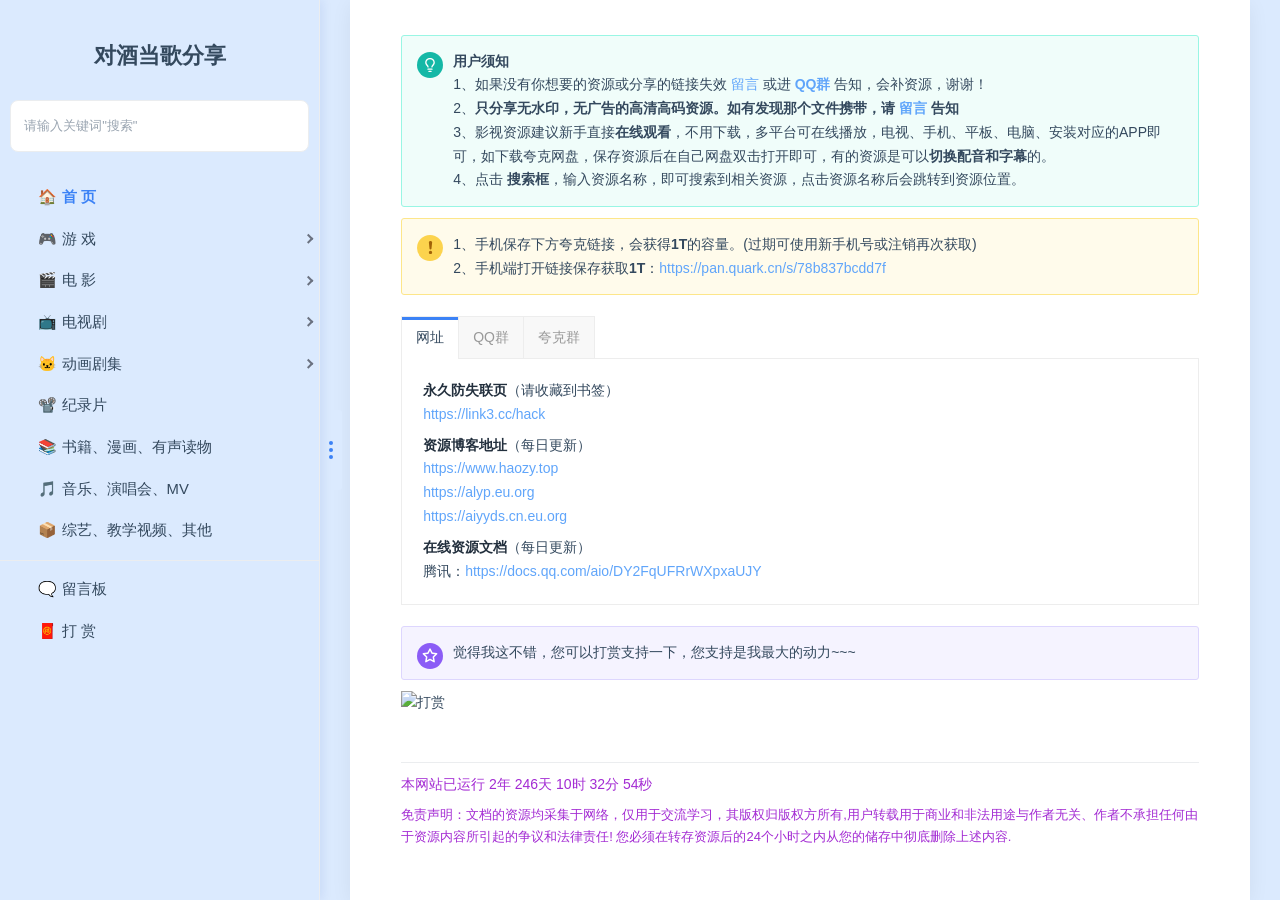
==== commit 46f79540: "chore: bump docsify search namespace" ====
--- a/docs/index.html
+++ b/docs/index.html
@@ -233,7 +233,7 @@
                 placeholder: '请输入关键词"搜索"',
                 noData: '没有搜到就换个关键词在试试。没有就联系站长让他上资源。',
                 depth: 4,
-                namespace: 'web-20261003042024805752', // 变更 namespace 强制所有访客重建搜索索引（弃用旧的 web-v2 缓存）
+                namespace: 'web-20261003103340080732', // 变更 namespace 强制所有访客重建搜索索引（弃用旧的 web-v2 缓存）
                 // 将搜索框放到标题栏(.app-name)下方，而非默认的侧边栏最顶部
                 insertAfter: '.app-name',
             },
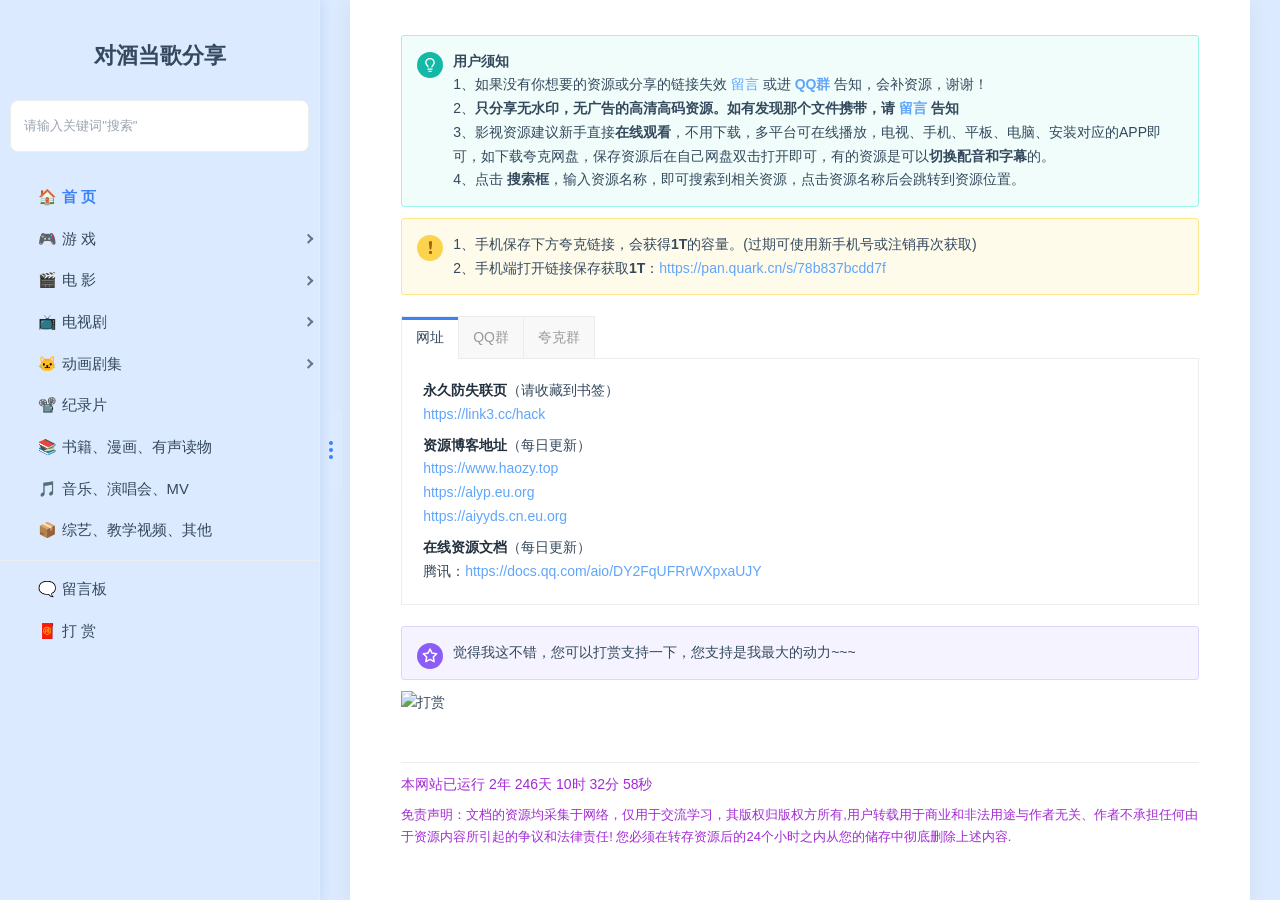
==== commit a6dc3fc0: "chore: bump docsify search namespace" ====
--- a/docs/index.html
+++ b/docs/index.html
@@ -233,7 +233,7 @@
                 placeholder: '请输入关键词"搜索"',
                 noData: '没有搜到就换个关键词在试试。没有就联系站长让他上资源。',
                 depth: 4,
-                namespace: 'web-20261003103340080732', // 变更 namespace 强制所有访客重建搜索索引（弃用旧的 web-v2 缓存）
+                namespace: 'web-20261003135132912476', // 变更 namespace 强制所有访客重建搜索索引（弃用旧的 web-v2 缓存）
                 // 将搜索框放到标题栏(.app-name)下方，而非默认的侧边栏最顶部
                 insertAfter: '.app-name',
             },
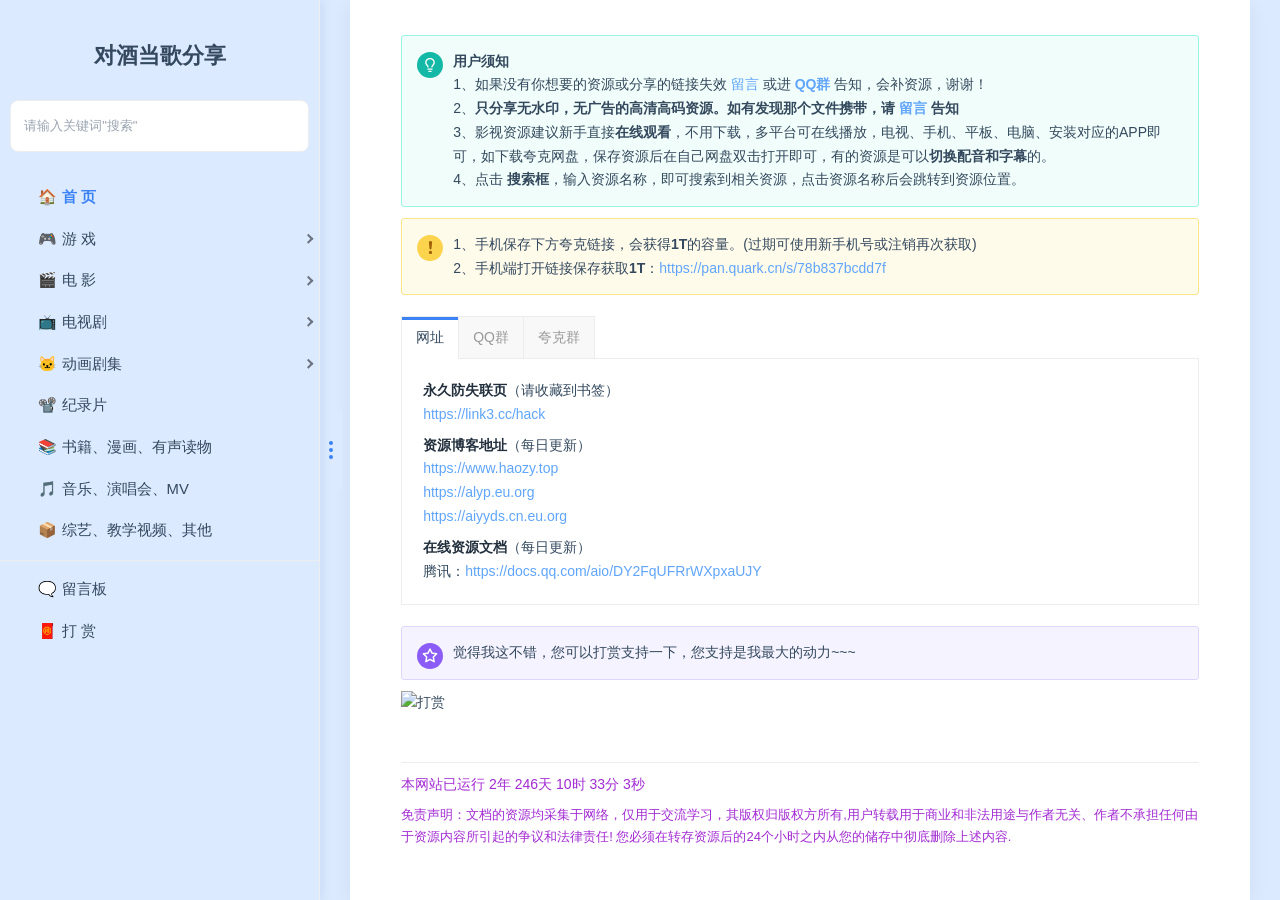
==== commit a841e07a: "chore: bump docsify search namespace" ====
--- a/docs/index.html
+++ b/docs/index.html
@@ -233,7 +233,7 @@
                 placeholder: '请输入关键词"搜索"',
                 noData: '没有搜到就换个关键词在试试。没有就联系站长让他上资源。',
                 depth: 4,
-                namespace: 'web-20261003135132912476', // 变更 namespace 强制所有访客重建搜索索引（弃用旧的 web-v2 缓存）
+                namespace: 'web-20261019025725318983', // 变更 namespace 强制所有访客重建搜索索引（弃用旧的 web-v2 缓存）
                 // 将搜索框放到标题栏(.app-name)下方，而非默认的侧边栏最顶部
                 insertAfter: '.app-name',
             },
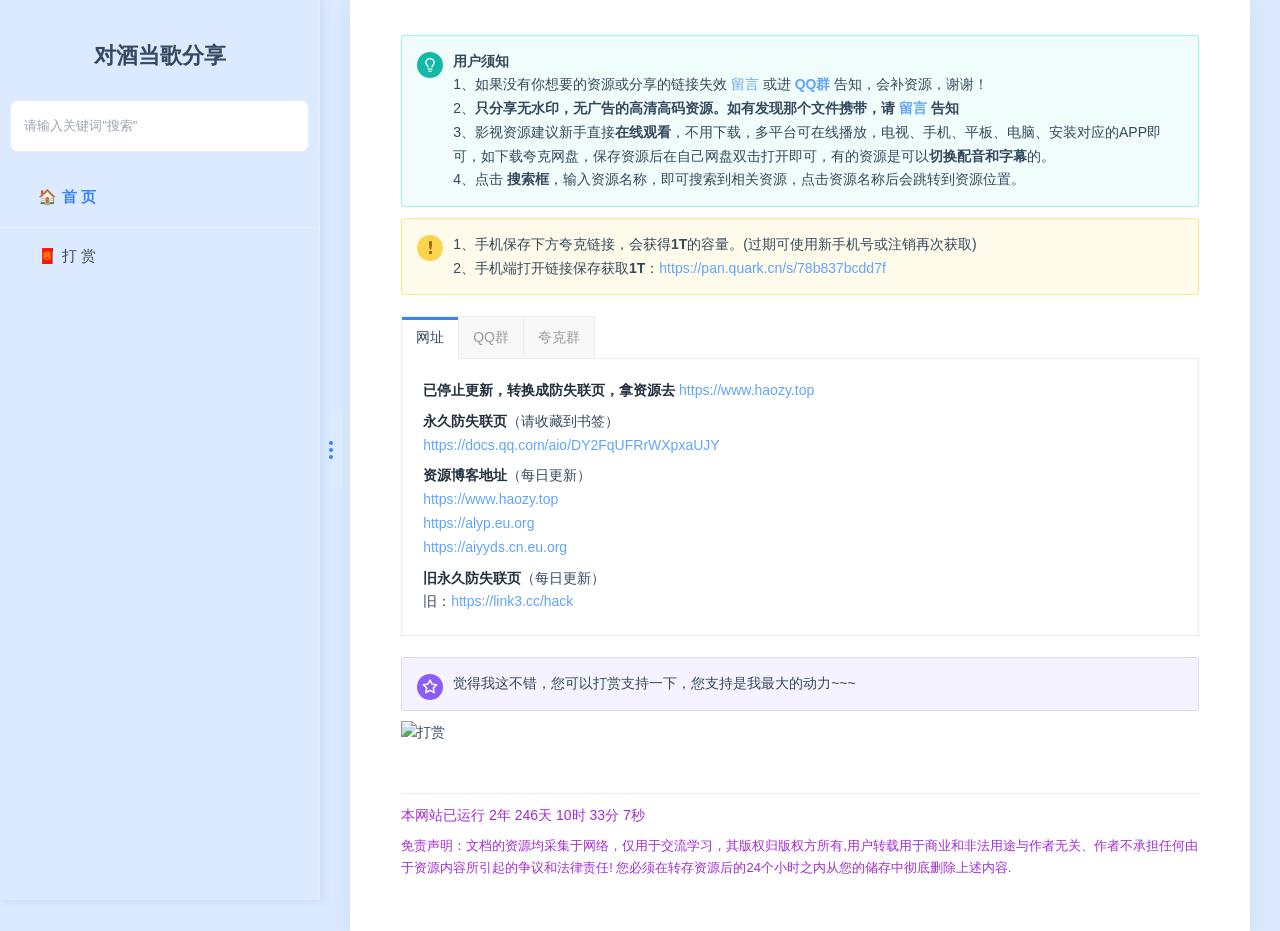
==== commit 44f5c33a: "更新" ====
--- a/docs/index.html
+++ b/docs/index.html
@@ -77,6 +77,10 @@
         <symbol id="icon-inbox" viewBox="0 0 512 512">
             <path fill="currentColor"
                 d="M121 32C91.6 32 66 52 58.9 80.5L1.9 308.4C.6 313.5 0 318.7 0 323.9V416c0 35.3 28.7 64 64 64H448c35.3 0 64-28.7 64-64V323.9c0-5.2-.6-10.4-1.9-15.5l-57-227.9C446 52 420.4 32 391 32H121zm0 64H391c8.8 0 16.4 5.9 18.5 14.4L437.6 224H320l-32 64H224l-32-64H74.4l28.1-113.6c2.1-8.5 9.7-14.4 18.5-14.4z" />
+        </symbol>
+        <symbol id="icon-gift" viewBox="0 0 512 512">
+            <path fill="currentColor"
+                d="M190.5 68.8L225.3 128H224 152c-22.1 0-40-17.9-40-40s17.9-40 40-40h2.2c14.9 0 28.8 7.9 36.3 20.8zM64 88c0 14.4 3.5 28 9.6 40H32c-17.7 0-32 14.3-32 32v64c0 17.7 14.3 32 32 32H480c17.7 0 32-14.3 32-32V160c0-17.7-14.3-32-32-32H438.4c6.1-12 9.6-25.6 9.6-40c0-48.6-39.4-88-88-88h-2.2c-31.9 0-61.5 16.9-77.7 44.4L256 85.5l-24.1-41C215.7 16.9 186.1 0 154.2 0H152C103.4 0 64 39.4 64 88zm336 0c0 22.1-17.9 40-40 40H288h-1.3l34.8-59.2C329.1 55.9 342.9 48 357.8 48H360c22.1 0 40 17.9 40 40zM32 288V464c0 26.5 21.5 48 48 48H224V288H32zM288 512H432c26.5 0 48-21.5 48-48V288H288V512z" />
         </symbol>
     </svg>
 </head>
@@ -92,42 +96,18 @@
                     </svg></span>
                 <span>首页</span>
             </a>
-            <div class="mobile-nav-item mobile-nav-has-submenu" data-submenu="games">
-                <span class="mobile-nav-icon"><svg>
-                        <use href="#icon-gamepad" />
-                    </svg></span>
-                <span>游戏</span>
-            </div>
-            <div class="mobile-nav-item mobile-nav-has-submenu" data-submenu="movie">
-                <span class="mobile-nav-icon"><svg>
-                        <use href="#icon-film" />
-                    </svg></span>
-                <span>电影</span>
-            </div>
             <div class="mobile-nav-item mobile-nav-search" id="mobileNavSearch">
                 <span class="mobile-nav-icon"><svg>
                         <use href="#icon-search" />
                     </svg></span>
                 <span>搜索</span>
             </div>
-            <div class="mobile-nav-item mobile-nav-has-submenu" data-submenu="tv">
+            <a href="#/zh-cn/dashang" class="mobile-nav-item" data-path="/zh-cn/dashang">
                 <span class="mobile-nav-icon"><svg>
-                        <use href="#icon-tv" />
+                        <use href="#icon-gift" />
                     </svg></span>
-                <span>剧集</span>
-            </div>
-            <div class="mobile-nav-item mobile-nav-has-submenu" data-submenu="animetv">
-                <span class="mobile-nav-icon"><svg>
-                        <use href="#icon-cat" />
-                    </svg></span>
-                <span>动漫</span>
-            </div>
-            <div class="mobile-nav-item mobile-nav-more" id="mobileNavMore">
-                <span class="mobile-nav-icon"><svg>
-                        <use href="#icon-bars" />
-                    </svg></span>
-                <span>更多</span>
-            </div>
+                <span>打赏</span>
+            </a>
         </div>
     </nav>
 
@@ -146,39 +126,6 @@
             </svg></div>
     </div>
 
-    <div class="mobile-nav-submenu" id="submenu-games">
-        <a href="#/zh-cn/games/pc" class="mobile-nav-submenu-item">电脑游戏</a>
-        <a href="#/zh-cn/games/fmvgame" class="mobile-nav-submenu-item">互动影游</a>
-        <a href="#/zh-cn/games/HVgame" class="mobile-nav-submenu-item">虚拟化游戏</a>
-        <a href="#/zh-cn/games/switch" class="mobile-nav-submenu-item">Switch游戏</a>
-        <a href="#/zh-cn/games/android" class="mobile-nav-submenu-item">安卓游戏</a>
-    </div>
-    <div class="mobile-nav-submenu" id="submenu-movie">
-        <a href="#/zh-cn/movie/popular" class="mobile-nav-submenu-item">热门电影</a>
-        <a href="#/zh-cn/movie/classic" class="mobile-nav-submenu-item">经典电影</a>
-        <a href="#/zh-cn/movie/series" class="mobile-nav-submenu-item">系列电影</a>
-        <a href="#/zh-cn/movie/animefilms" class="mobile-nav-submenu-item">动画电影</a>
-    </div>
-    <div class="mobile-nav-submenu" id="submenu-tv">
-        <a href="#/zh-cn/tv/china" class="mobile-nav-submenu-item">国产剧</a>
-        <a href="#/zh-cn/tv/occident" class="mobile-nav-submenu-item">欧美剧</a>
-        <a href="#/zh-cn/tv/jpandsk" class="mobile-nav-submenu-item">日韩剧</a>
-    </div>
-    <div class="mobile-nav-submenu" id="submenu-animetv">
-        <a href="#/zh-cn/animetv/gcdm" class="mobile-nav-submenu-item">国产动漫</a>
-        <a href="#/zh-cn/animetv/rbdm" class="mobile-nav-submenu-item">日本动漫</a>
-        <a href="#/zh-cn/animetv/omdm" class="mobile-nav-submenu-item">欧美动漫</a>
-        <a href="#/zh-cn/animetv/xpy" class="mobile-nav-submenu-item">小朋友动画</a>
-    </div>
-    <div class="mobile-nav-more-popup" id="mobileNavPopup">
-        <a href="#/zh-cn/documentary" class="mobile-nav-more-item">纪录片</a>
-        <a href="#/zh-cn/books" class="mobile-nav-more-item">书籍、漫画、有声读物</a>
-        <a href="#/zh-cn/music" class="mobile-nav-more-item">音乐、演唱会、MV</a>
-        <a href="#/zh-cn/others" class="mobile-nav-more-item">综艺、教学视频、其他</a>
-        <a href="#/zh-cn/bbs" class="mobile-nav-more-item">留言板</a>
-        <a href="#/zh-cn/dashang" class="mobile-nav-more-item">打 赏</a>
-    </div>
-
     <!-- docsify 配置 -->
     <script>
         window.$docsify = {
@@ -233,7 +180,7 @@
                 placeholder: '请输入关键词"搜索"',
                 noData: '没有搜到就换个关键词在试试。没有就联系站长让他上资源。',
                 depth: 4,
-                namespace: 'web-20261019025725318983', // 变更 namespace 强制所有访客重建搜索索引（弃用旧的 web-v2 缓存）
+                namespace: 'web-20261003135132912476', // 变更 namespace 强制所有访客重建搜索索引（弃用旧的 web-v2 缓存）
                 // 将搜索框放到标题栏(.app-name)下方，而非默认的侧边栏最顶部
                 insertAfter: '.app-name',
             },
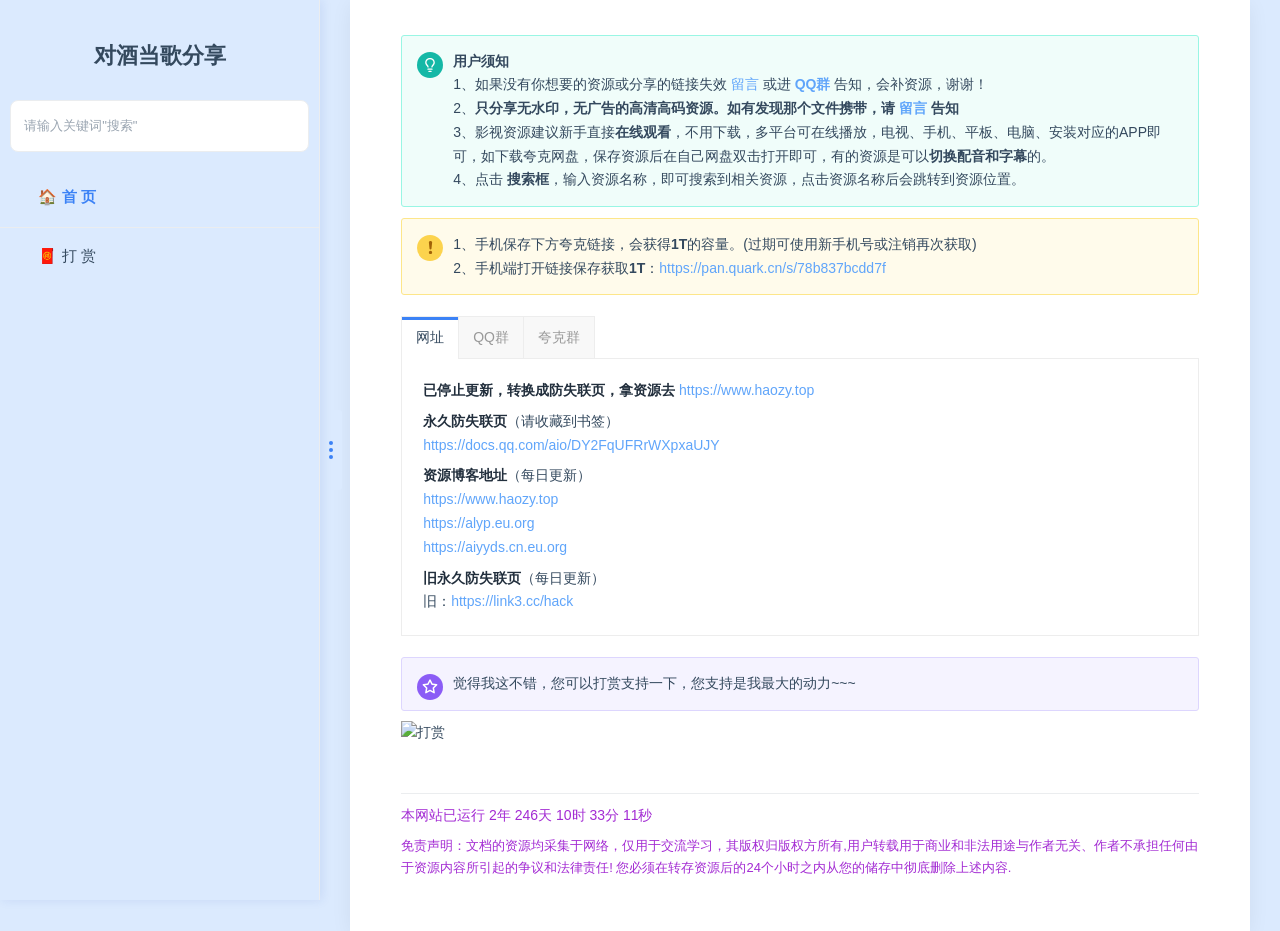
==== commit 4376a320: "Merge branch 'master' of https://github.com/aiyobudui/aiyobudui.github.io" ====
--- a/docs/index.html
+++ b/docs/index.html
@@ -180,7 +180,7 @@
                 placeholder: '请输入关键词"搜索"',
                 noData: '没有搜到就换个关键词在试试。没有就联系站长让他上资源。',
                 depth: 4,
-                namespace: 'web-20261003135132912476', // 变更 namespace 强制所有访客重建搜索索引（弃用旧的 web-v2 缓存）
+                namespace: 'web-20261019025725318983', // 变更 namespace 强制所有访客重建搜索索引（弃用旧的 web-v2 缓存）
                 // 将搜索框放到标题栏(.app-name)下方，而非默认的侧边栏最顶部
                 insertAfter: '.app-name',
             },
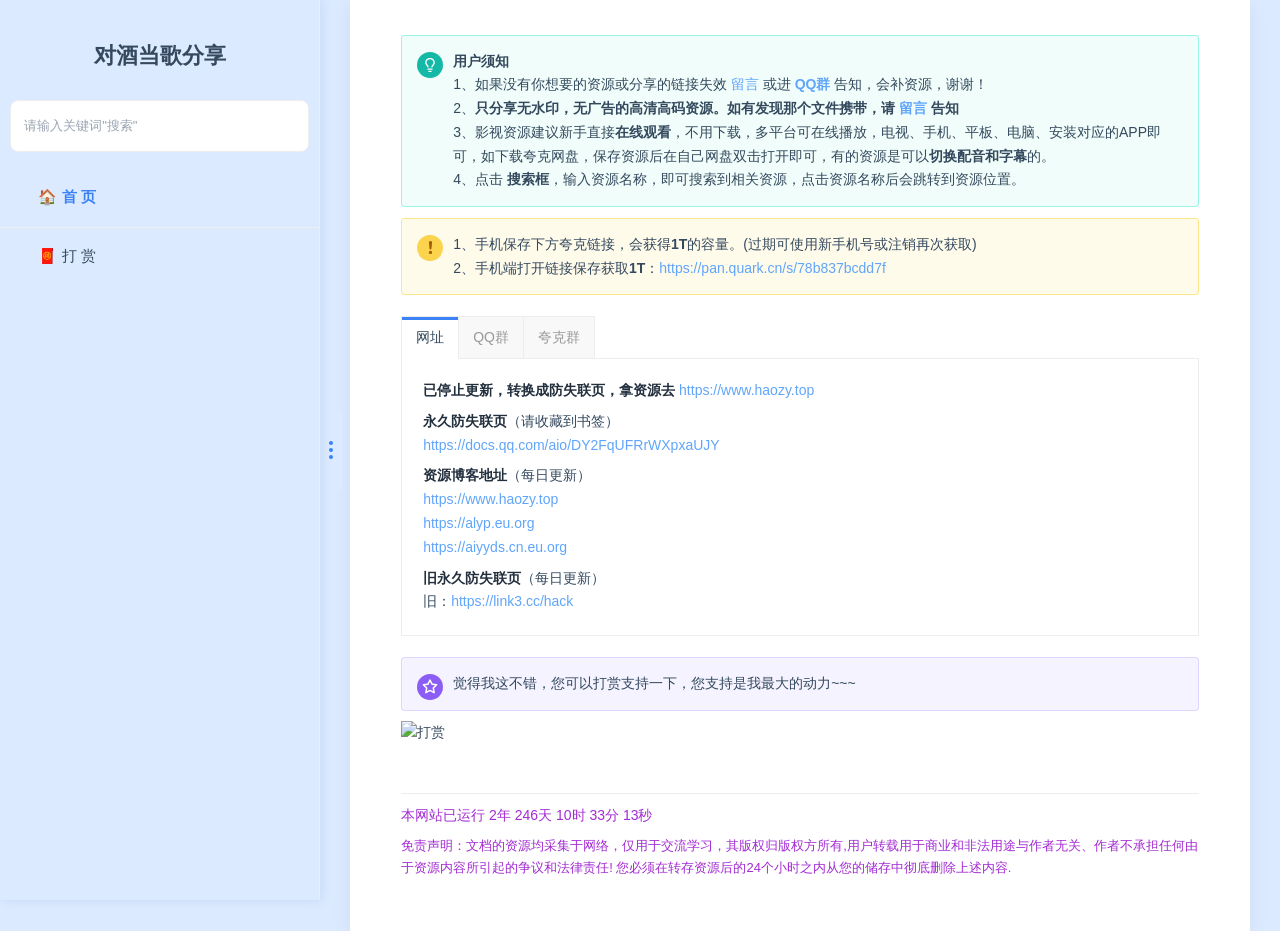
==== commit 6d7122c0: "chore: bump docsify search namespace" ====
--- a/docs/index.html
+++ b/docs/index.html
@@ -180,7 +180,7 @@
                 placeholder: '请输入关键词"搜索"',
                 noData: '没有搜到就换个关键词在试试。没有就联系站长让他上资源。',
                 depth: 4,
-                namespace: 'web-20261019025725318983', // 变更 namespace 强制所有访客重建搜索索引（弃用旧的 web-v2 缓存）
+                namespace: 'web-20261023131949552956', // 变更 namespace 强制所有访客重建搜索索引（弃用旧的 web-v2 缓存）
                 // 将搜索框放到标题栏(.app-name)下方，而非默认的侧边栏最顶部
                 insertAfter: '.app-name',
             },
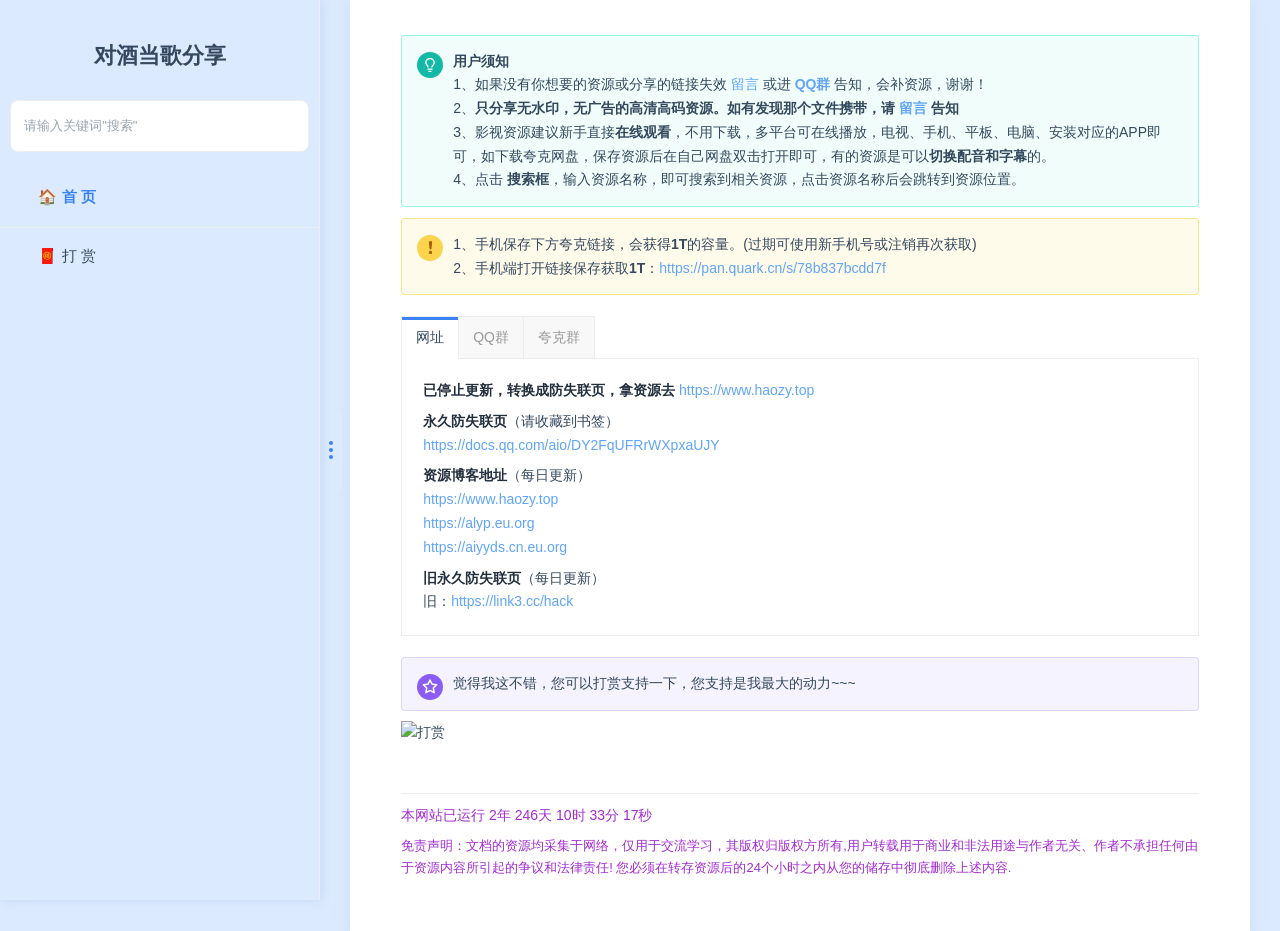
==== commit d59f9fd7: "chore: bump docsify search namespace (docs 精简后强制重建索引)" ====
--- a/docs/index.html
+++ b/docs/index.html
@@ -180,7 +180,7 @@
                 placeholder: '请输入关键词"搜索"',
                 noData: '没有搜到就换个关键词在试试。没有就联系站长让他上资源。',
                 depth: 4,
-                namespace: 'web-20261023131949552956', // 变更 namespace 强制所有访客重建搜索索引（弃用旧的 web-v2 缓存）
+                namespace: 'web-20261023132300893903', // 变更 namespace 强制所有访客重建搜索索引（弃用旧的 web-v2 缓存）
                 // 将搜索框放到标题栏(.app-name)下方，而非默认的侧边栏最顶部
                 insertAfter: '.app-name',
             },
